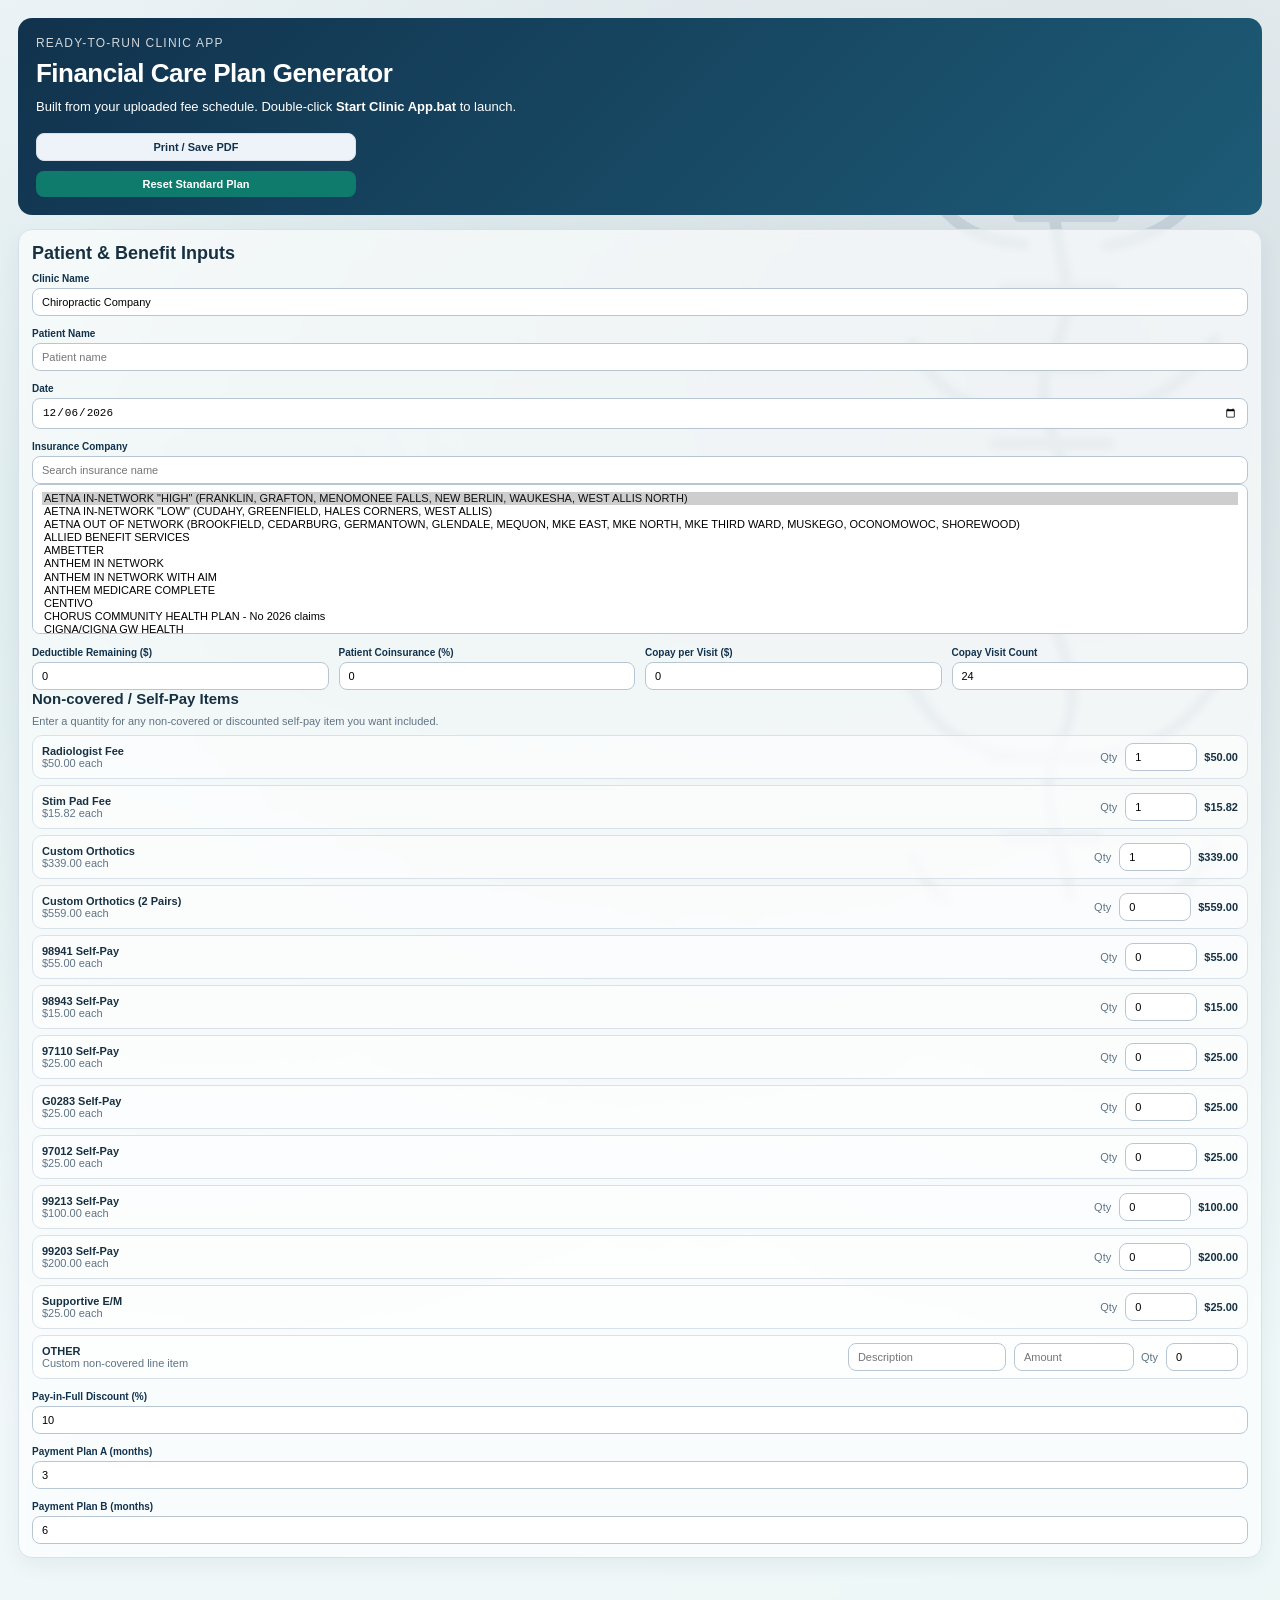
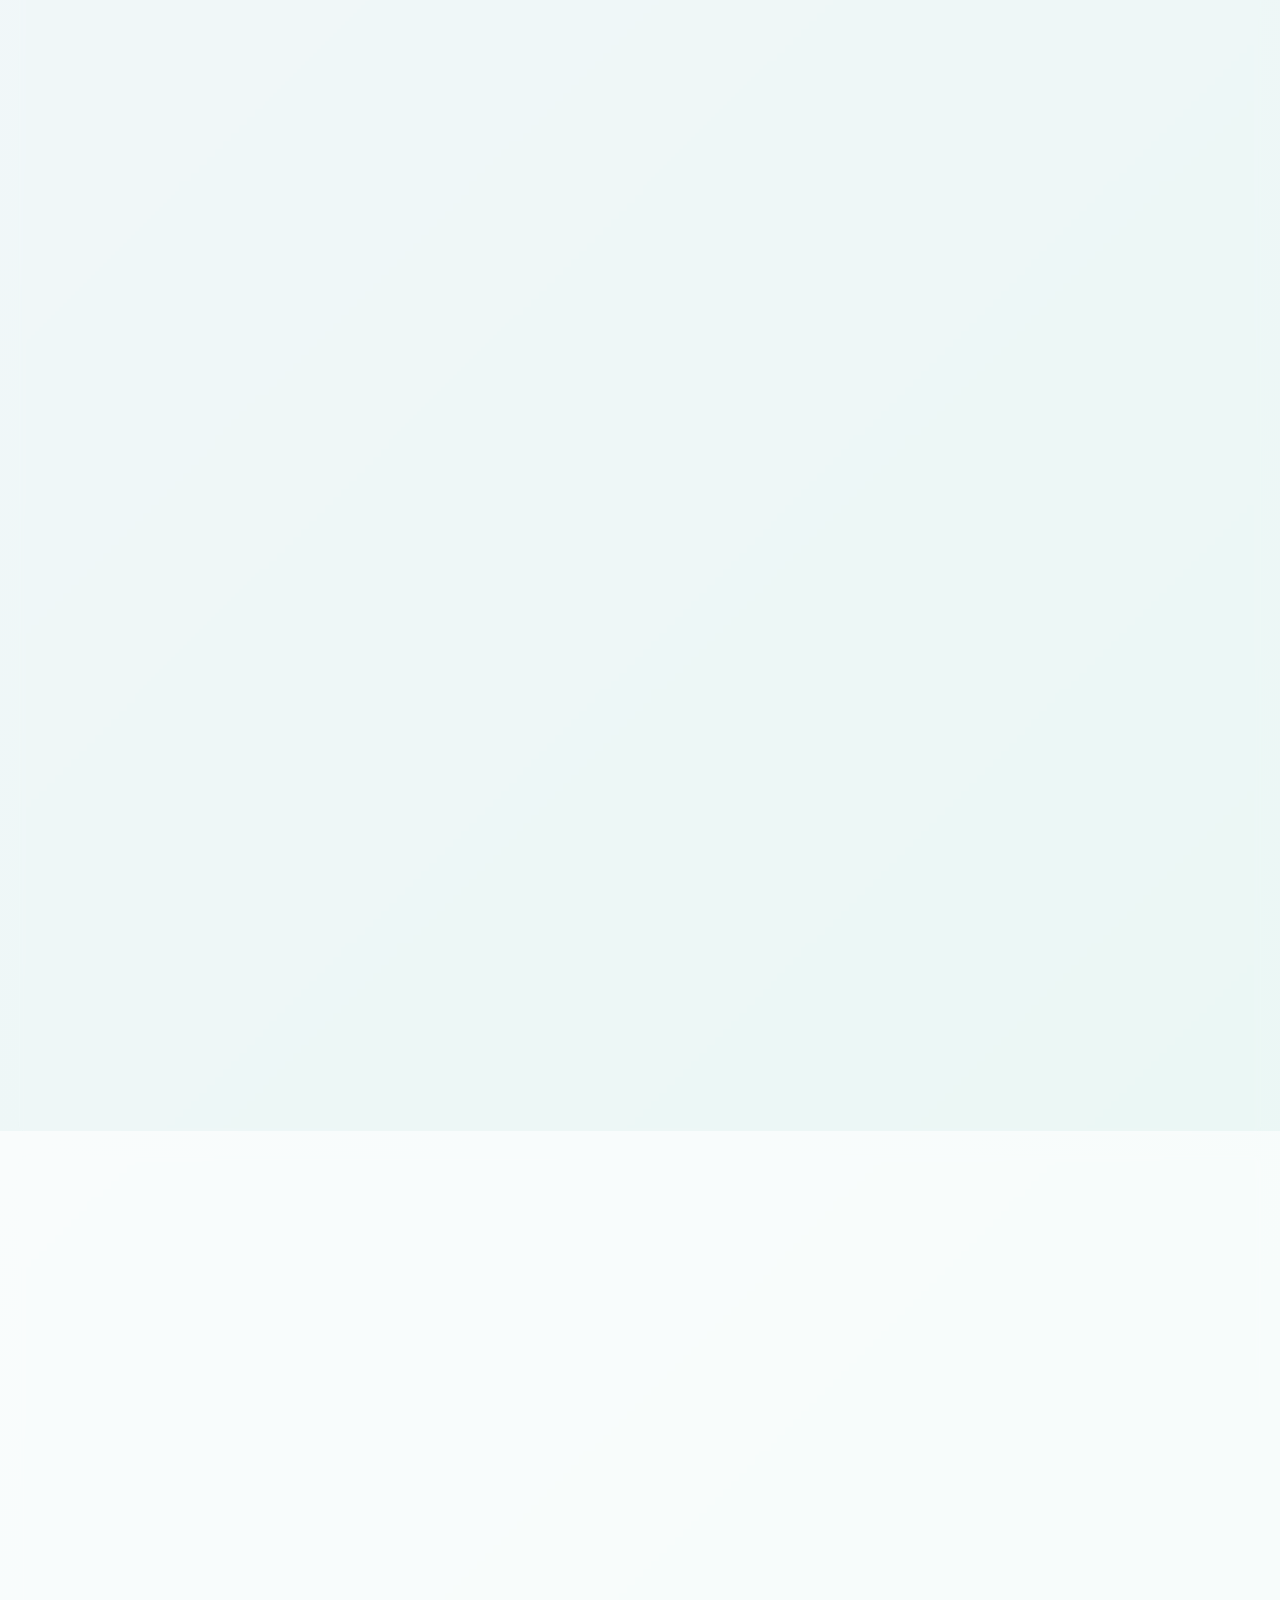
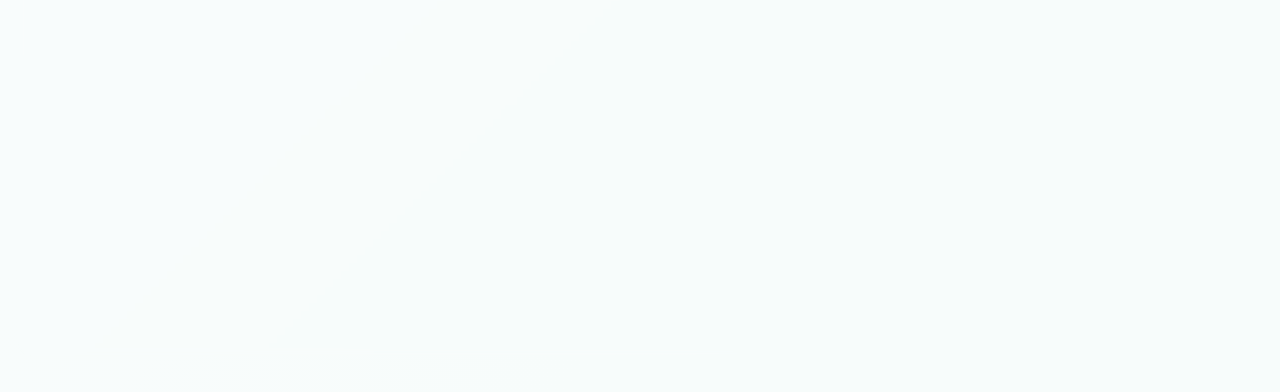
==== index.html @ f2f0d110 "Add files via upload" ====
<!DOCTYPE html>
<html lang="en">
<head>
  <meta charset="UTF-8">
  <meta http-equiv="X-UA-Compatible" content="IE=edge">
  <meta name="viewport" content="width=device-width, initial-scale=1.0">
  <title>Clinic Financial Care Plan Generator</title>
  <link rel="stylesheet" href="styles.css">
</head>
<body>
  <div class="app-shell">
    <header class="hero">
      <div>
        <p class="eyebrow">Ready-to-run clinic app</p>
        <h1>Financial Care Plan Generator</h1>
        <p class="sub">Built from your uploaded fee schedule. Double-click <strong>Start Clinic App.bat</strong> to launch.</p>
      </div>
      <div class="hero-actions">
        <button class="secondary" id="printBtn" type="button">Print / Save PDF</button>
        <button id="resetBtn" type="button">Reset Standard Plan</button>
      </div>
    </header>

    <main class="layout">
      <section class="panel inputs">
        <h2>Patient & Benefit Inputs</h2>
        <div class="grid two">
          <label>
            <span>Clinic Name</span>
            <input id="clinicName" type="text" placeholder="Chiropractic Company" value="Chiropractic Company">
          </label>
          <label>
            <span>Patient Name</span>
            <input id="patientName" type="text" placeholder="Patient name">
          </label>
          <label>
            <span>Date</span>
            <input id="planDate" type="date">
          </label>
          <label>
            <span>Insurance Company</span>
            <input id="insuranceSearch" type="text" placeholder="Search insurance name">
            <select id="insuranceSelect" size="8"></select>
          </label>
          <div class="stack">
            <label>
              <span>Deductible Remaining ($)</span>
              <input id="deductible" type="number" min="0" step="0.01" value="0">
            </label>
            <label>
              <span>Patient Coinsurance (%)</span>
              <input id="coinsurance" type="number" min="0" max="100" step="1" value="0">
            </label>
            <label>
              <span>Copay per Visit ($)</span>
              <input id="copay" type="number" min="0" step="0.01" value="0">
            </label>
            <label>
              <span>Copay Visit Count</span>
              <input id="copayVisits" type="number" min="0" step="1" value="24">
            </label>
          </div>
        </div>

        <h3>Non-covered / Self-Pay Items</h3>
        <div class="helper">Enter a quantity for any non-covered or discounted self-pay item you want included.</div>
        <div id="nonCoveredList" class="noncovered-list"></div>
<div class="grid three">
          <label>
            <span>Pay-in-Full Discount (%)</span>
            <input id="payInFullDiscount" type="number" min="0" max="100" step="1" value="10">
          </label>
          <label>
            <span>Payment Plan A (months)</span>
            <input id="monthsA" type="number" min="1" step="1" value="3">
          </label>
          <label>
            <span>Payment Plan B (months)</span>
            <input id="monthsB" type="number" min="1" step="1" value="6">
          </label>
        </div>
      </section>

      <section class="panel plan-panel">
        <div class="row-space">
          <h2>Recommended Service Plan</h2>
          <button class="secondary" id="recalculateBtn" type="button">Recalculate</button>
        </div>
        <p class="helper">Edit quantities if the recommendation changes. Standard 24-visit corrective plan is preloaded.</p>
        <div class="table-wrap">
          <table>
            <thead>
              <tr>
                <th>Category</th>
                <th>CPT</th>
                <th>Qty</th>
                <th>Allowed / Unit</th>
                <th>Covered Subtotal</th>
                <th>Notes</th>
              </tr>
            </thead>
            <tbody id="planTableBody"></tbody>
          </table>
        </div>
      </section>

      <section class="panel summary">
        <div class="summary-header">
          <div>
            <h2>Financial Summary</h2>
            <p class="helper compact">Review totals below, then use Print / Save PDF for the patient-facing one-page agreement.</p>
          </div>
          <div class="estimate-check">
            <label class="checkbox">
              <input id="estimateAcknowledge" type="checkbox">
              <span>I understand this is an estimate.</span>
            </label>
          </div>
        </div>

        <div class="cards cards-four">
          <div class="card">
            <span class="label">Total Cost at Full Fees</span>
            <strong id="fullFeeTotal">$0.00</strong>
          </div>
          <div class="card">
            <span class="label">Total Allowed Amount</span>
            <strong id="coveredTotal">$0.00</strong>
          </div>
          <div class="card">
            <span class="label">Estimated Insurance Portion</span>
            <strong id="insurancePortion">$0.00</strong>
          </div>
          <div class="card accent">
            <span class="label">Estimated Patient Responsibility</span>
            <strong id="patientResponsibility">$0.00</strong>
          </div>
        </div>

        <div class="summary-grid">
          <div>
            <h3>Estimate Details</h3>
            <ul id="detailList" class="detail-list"></ul>
          </div>
          <div>
            <h3>Payment Options</h3>
            <ul id="paymentList" class="detail-list"></ul>
          </div>
        </div>

        <h3>Assumptions & Flags</h3>
        <ul id="assumptionList" class="detail-list"></ul>

        <div class="footer-note">
          <p><strong>Important:</strong> This is an estimate based on the uploaded fee schedule and the benefit inputs entered above. Final adjudication depends on the payer, deductible status, authorization rules, and claim processing.</p>
        </div>
      </section>
    </main>
      <section class="panel printable-agreement" id="printAgreement">
        <div class="agreement-header one-page">
          <div class="agreement-brand agreement-brand-no-logo">
<div>
              <p class="agreement-kicker">Financial Care Plan Agreement</p>
              <h2 id="printClinicName">Chiropractic Company</h2>
              <p class="agreement-sub">Estimate prepared for Report of Findings review. Please review and sign below.</p>
            </div>
          </div>
        </div>

        <div class="agreement-meta">
          <div><strong>Patient:</strong> <span id="printPatientName">Not entered</span></div>
          <div><strong>Date:</strong> <span id="printDate">—</span></div>
          <div><strong>Insurance:</strong> <span id="printInsurance">—</span></div>
        </div>

        <div class="agreement-section">
          <h3>Recommended Services Included in This Plan</h3>
          <table class="print-table">
            <thead>
              <tr>
                <th>Category</th>
                <th>Service</th>
                <th>Units</th>
                <th>Full Fee / Unit</th>
                <th>Allowed / Unit</th>
                <th>Allowed Total</th>
              </tr>
            </thead>
            <tbody id="printServicesBody"></tbody>
          </table>
        </div>

        <div class="agreement-section agreement-totals">
          <div class="totals-box">
            <div><span>Total cost at full fees</span><strong id="printFullFeeTotal">$0.00</strong></div>
            <div><span>Total allowed amount</span><strong id="printCoveredTotal">$0.00</strong></div>
            <div><span>Estimated patient responsibility</span><strong id="printPatientResponsibility">$0.00</strong></div>
          </div>
          <div class="totals-box">
            <h3>Payment Options</h3>
            <ul id="printPaymentList" class="detail-list"></ul>
          </div>
        </div>

        <div class="agreement-section">
          <h3>Non-Covered Items Selected</h3>
          <ul id="printNonCoveredList" class="detail-list"></ul>
        </div>

        <div class="agreement-section agreement-bottom-row">
          <div class="agreement-disclaimer-wrap">
            <p class="agreement-disclaimer"><strong>Estimate disclaimer:</strong> This financial care plan is an estimate based on the selected payer fee schedule and the benefits entered in the app. Final patient responsibility may change after claims are processed, based on deductible status, coinsurance, authorization rules, and payer adjudication.</p>
            <label class="checkbox print-checkbox">
              <input id="printEstimateAcknowledge" type="checkbox" disabled>
              <span>I understand this is an estimate.</span>
            </label>
          </div>

          <div class="signature-grid">
          <div class="signature-line">
            <span>Patient / Responsible Party Signature</span>
          </div>
          <div class="signature-line">
            <span>Date</span>
          </div>

        </div>
        </div>
      </section>

  </div>

  <script src="data.js"></script>
  <script src="app.js"></script>
</body>
</html>
---- styles.css ----
:root{
  --bg:#f4f7fb;
  --panel:#ffffff;
  --line:#d8e1ea;
  --text:#173042;
  --muted:#5f7385;
  --green:#0f7b6c;
  --green-light:#e8f7f3;
  --navy:#11324d;
}
*{box-sizing:border-box}
body{
  margin:0;
  font-family:Arial,Helvetica,sans-serif;
  color:var(--text);
  background:var(--bg);
}
.app-shell{max-width:1480px;margin:0 auto;padding:24px}
.hero{
  display:flex;flex-direction:column;gap:16px;align-items:flex-start;
  margin-bottom:20px;padding:24px;border-radius:18px;background:linear-gradient(135deg,#11324d,#1d5b76);color:#fff;
}
.eyebrow{margin:0 0 8px;font-size:12px;letter-spacing:.1em;text-transform:uppercase;opacity:.8}
.hero h1{margin:0 0 8px;font-size:34px}
.sub{margin:0;max-width:720px;line-height:1.5}
.hero-actions{display:flex;flex-direction:column;gap:10px;width:100%;max-width:320px}
.layout{display:block}
.panel{
  background:var(--panel);border:1px solid var(--line);border-radius:18px;padding:18px;
  box-shadow:0 8px 20px rgba(17,50,77,.06)
}
.summary{}
.inputs{position:static}
h2,h3{margin:0 0 12px}
.helper{margin:0 0 12px;color:var(--muted);font-size:14px}
.grid{display:grid;gap:12px}
.grid.two{grid-template-columns:1fr}
.grid.three{grid-template-columns:1fr}
.stack{display:grid;gap:10px}
label span{display:block;font-size:13px;font-weight:700;margin-bottom:6px;color:var(--navy)}
input,select,button{
  width:100%;padding:10px 12px;border-radius:10px;border:1px solid #b8c6d4;background:#fff;font-size:14px
}
select{min-height:200px}
button{
  background:var(--green);color:#fff;border:none;font-weight:700;cursor:pointer
}
button.secondary{background:#edf3f8;color:var(--navy);border:1px solid var(--line)}
.row-space{display:flex;justify-content:space-between;gap:10px;align-items:center}
.noncovered-list{display:grid;gap:8px;margin:10px 0 16px}
.noncovered-item{
  display:grid;grid-template-columns:minmax(180px,1fr) auto auto;gap:10px;align-items:center;
  padding:10px 12px;border:1px solid var(--line);border-radius:12px;background:#fafcfe
}
.qty-wrap{display:flex;align-items:center;gap:8px}.noncovered-qty{width:72px !important}
.table-wrap{overflow:auto;border:1px solid var(--line);border-radius:14px}
table{width:100%;border-collapse:collapse;font-size:14px;background:#fff}
thead th{
  position:sticky;top:0;background:#eff5f9;border-bottom:1px solid var(--line);padding:10px;text-align:left
}
tbody td{padding:10px;border-bottom:1px solid #edf1f5;vertical-align:top}
tbody tr:nth-child(even){background:#fbfdff}
.qty-input{width:90px}
.money{text-align:right;font-variant-numeric:tabular-nums}
.note{color:#8b5f00;font-size:12px;line-height:1.35}
.cards{
  display:grid;grid-template-columns:1fr;gap:14px;margin-bottom:18px
}
.cards.cards-four{grid-template-columns:1fr}
.card{
  border:1px solid var(--line);border-radius:16px;padding:16px;background:#fcfeff
}
.card.accent{background:var(--green-light);border-color:#b9e7dc}
.card .label{display:block;color:var(--muted);font-size:13px;margin-bottom:8px}
.card strong{font-size:30px}
.summary-grid{display:grid;grid-template-columns:1fr;gap:20px}
.layout > .panel{margin-bottom:18px}
.detail-list{margin:0;padding-left:18px;line-height:1.6}
.footer-note{margin-top:18px;padding:12px 14px;border-radius:12px;background:#f7fbfd;border:1px solid var(--line);color:var(--muted)}
.muted{color:var(--muted)}
.warning{color:#9a5a00;font-weight:700}
@media (max-width:1100px){
  .layout{grid-template-columns:1fr}
  .inputs{position:static}
  .summary-grid,.cards,.cards.cards-four,.grid.two,.grid.three{grid-template-columns:1fr}
  .hero{flex-direction:column}
}
@media print{
  body{background:#fff}
  .app-shell{max-width:none;padding:0}
  .hero{background:#fff;color:#000;border:1px solid #ddd}
  button,#insuranceSearch,.helper{display:none !important}
  .layout{display:block}
  .panel{box-shadow:none;margin-bottom:14px}
  select{border:none;padding:0;min-height:auto}
}


.printable-agreement{display:none}
.agreement-header{margin-bottom:14px}
.agreement-kicker{margin:0 0 6px;font-size:12px;letter-spacing:.08em;text-transform:uppercase;color:var(--muted)}
.agreement-header h2{margin:0 0 6px;font-size:30px}
.agreement-sub{margin:0;color:var(--muted)}
.agreement-meta{display:grid;grid-template-columns:repeat(3,1fr);gap:10px;margin:14px 0 18px;padding:12px;border:1px solid var(--line);border-radius:12px;background:#fbfdff}
.agreement-section{margin-bottom:18px}
.print-table{width:100%;border-collapse:collapse;font-size:14px}
.print-table th,.print-table td{border:1px solid var(--line);padding:8px 10px;text-align:left}
.print-table thead th{background:#eff5f9;position:static}
.agreement-totals{display:grid;grid-template-columns:1.1fr .9fr;gap:18px}
.totals-box{border:1px solid var(--line);border-radius:14px;padding:14px;background:#fcfeff}
.totals-box div{display:flex;justify-content:space-between;gap:10px;padding:8px 0;border-bottom:1px solid #edf1f5}
.totals-box div:last-child{border-bottom:none}
.totals-box span{color:var(--muted)}
.totals-box strong{font-size:22px}
.agreement-disclaimer{margin:0;line-height:1.55}
.signature-grid{display:grid;grid-template-columns:1fr 180px;gap:28px 22px;margin-top:30px}
.signature-line{padding-top:28px;border-bottom:1px solid #666;position:relative;min-height:54px}
.signature-line span{position:absolute;left:0;bottom:-22px;font-size:12px;color:#555}
@media (max-width:1100px){.agreement-meta,.agreement-totals,.signature-grid{grid-template-columns:1fr}}
@media print{
  .hero-actions,.inputs,.plan-panel,.summary{display:none !important}
  .printable-agreement{display:block !important;border:none;padding:0}
  .app-shell{padding:0}
  .hero{display:none !important}
  .agreement-meta,.totals-box,.print-table th,.print-table td,.print-table,.printable-agreement{border-color:#bbb}
  @page{margin:0.55in}
}


/* Version 4 layout and polished agreement improvements */
.layout{grid-template-columns:minmax(340px,400px) minmax(0,1fr);align-items:start}
.layout > *{min-width:0}
.panel{overflow:hidden}
.summary-header{display:flex;justify-content:space-between;gap:18px;align-items:flex-start;margin-bottom:12px}
.helper.compact{margin:4px 0 0}
.estimate-check{display:flex;align-items:center;justify-content:flex-end;min-width:240px}
.checkbox{display:flex;gap:10px;align-items:flex-start;font-size:14px;font-weight:700;color:var(--navy);line-height:1.35}
.checkbox input{width:18px;height:18px;margin-top:1px;accent-color:var(--green)}
.grid.two{grid-template-columns:repeat(2,minmax(0,1fr))}
.grid.three{grid-template-columns:repeat(3,minmax(0,1fr))}
.grid.two > *, .grid.three > *{min-width:0}
label{min-width:0}
input,select,button{max-width:100%}
#insuranceSelect{width:100%}
.plan-panel .table-wrap{max-width:100%}
.agreement-header.one-page{margin-bottom:10px}
.agreement-brand{display:flex;align-items:center;gap:16px}
.print-logo{width:220px;max-width:38%;height:auto;display:block}
.agreement-sub{font-size:13px}
.print-table{font-size:12px}
.print-table th,.print-table td{padding:6px 8px}
.agreement-meta{font-size:13px;padding:10px;margin:10px 0 12px}
.agreement-section{margin-bottom:12px}
.agreement-section h3{margin-bottom:8px;font-size:16px}
.agreement-totals{gap:12px}
.totals-box{padding:12px}
.totals-box h3{font-size:16px;margin-bottom:6px}
.totals-box div{padding:6px 0}
.totals-box strong{font-size:20px}
.agreement-bottom-row{display:block}
.agreement-disclaimer-wrap{border:1px solid var(--line);border-radius:14px;padding:12px;background:#fcfeff}
.print-checkbox{margin-top:10px}
.signature-grid{margin-top:40px;gap:18px 18px}
.signature-line{padding-top:20px;min-height:48px}
.signature-line span{bottom:-20px}
@media (max-width:1280px){
  .layout{grid-template-columns:minmax(320px,380px) minmax(0,1fr)}
}
@media (max-width:1100px){
  .layout{grid-template-columns:1fr}
  .summary-header,.agreement-brand{grid-template-columns:1fr;display:grid}
  .estimate-check{justify-content:flex-start;min-width:0}
  .print-logo{max-width:220px;width:100%}
}
@media print{
  body{font-size:11pt}
  .printable-agreement{display:block !important;max-width:none;border:none;padding:0}
  .agreement-brand{gap:12px}
  .print-logo{width:180px;max-width:none}
  .agreement-meta{grid-template-columns:repeat(3,1fr);font-size:11pt;padding:8px;margin:8px 0 10px}
  .agreement-section{margin-bottom:10px}
  .agreement-section h3{font-size:13pt;margin-bottom:6px}
  .print-table{font-size:10.5pt}
  .print-table th,.print-table td{padding:4px 6px}
  .agreement-totals,.agreement-bottom-row{display:grid;grid-template-columns:1fr 1fr;gap:12px}
  .totals-box{padding:10px}
  .totals-box strong{font-size:15pt}
  .detail-list{margin:0;padding-left:16px;line-height:1.35}
  .agreement-disclaimer{font-size:10pt;line-height:1.35}
  .print-checkbox{font-size:10.5pt;margin-top:8px}
  .signature-grid{grid-template-columns:1fr 120px;gap:16px 14px;margin-top:4px}
  .signature-line{padding-top:18px;min-height:40px}
  .signature-line span{font-size:10px;bottom:-18px}
  @page{size:letter portrait;margin:0.45in}
}


/* Version 5 logo swap, print typography, and one-page agreement refinements */
body{font-family:Arial,Helvetica,sans-serif}
.hero h1,.agreement-header h2,.card strong,.totals-box strong{letter-spacing:-0.02em}
.agreement-kicker{font-weight:700;letter-spacing:.12em}
.agreement-brand{align-items:flex-end}
.print-logo{width:250px;max-width:42%;object-fit:contain}
.print-service-label{margin-top:2px;font-size:11px;line-height:1.25;color:#536475}
.print-table td:first-child{font-size:11px;font-weight:700;letter-spacing:.02em}
.print-table td:nth-child(2){width:30%}
.print-table td:nth-child(3),.print-table th:nth-child(3){text-align:center;width:8%}
.agreement-section,.totals-box,.agreement-disclaimer-wrap,.agreement-meta,.print-table,.signature-grid{break-inside:avoid;page-break-inside:avoid}
.agreement-meta strong,.totals-box h3{color:var(--navy)}
.agreement-disclaimer-wrap{background:linear-gradient(180deg,#ffffff,#f7fbfd)}
.signature-grid{align-items:end}
.signature-line{border-bottom:1.3px solid #4b4b4b}
.signature-line span{font-weight:700}
@media screen and (min-width:1200px){
  .printable-agreement{max-width:1120px;margin:0 auto}
}
@media print{
  body{font-family:Arial,Helvetica,sans-serif;color:#111;background:#fff}
  .printable-agreement{display:block !important;width:100%;max-width:none;margin:0;padding:0}
  .agreement-header.one-page{margin-bottom:6px}
  .agreement-brand{gap:14px;align-items:flex-end}
  .print-logo{width:2.2in;max-width:none}
  .agreement-kicker{font-size:9pt;margin-bottom:2px}
  .agreement-header h2{font-size:23pt;line-height:1;margin-bottom:2px}
  .agreement-sub{font-size:10pt;line-height:1.2}
  .agreement-meta{margin:7px 0 8px;padding:7px 9px;font-size:10pt;gap:8px}
  .agreement-section{margin-bottom:8px}
  .agreement-section h3{font-size:11pt;letter-spacing:.01em;margin-bottom:4px}
  .print-table{font-size:8.9pt;line-height:1.12}
  .print-table th,.print-table td{padding:3px 5px}
  .print-table th{font-size:8.5pt}
  .print-service-label{font-size:7.8pt;line-height:1.1;color:#444;margin-top:1px}
  .agreement-totals{grid-template-columns:1fr 1fr;gap:10px}
  .agreement-bottom-row{display:block}
  .totals-box{padding:8px}
  .totals-box h3{font-size:10.5pt;margin-bottom:4px}
  .totals-box div{padding:4px 0}
  .totals-box span{font-size:8.8pt}
  .totals-box strong{font-size:12.5pt}
  .detail-list{padding-left:14px;line-height:1.18}
  .detail-list li{margin:0 0 2px}
  .agreement-disclaimer{font-size:8.5pt;line-height:1.18}
  .print-checkbox{font-size:9pt;line-height:1.15;margin-top:6px}
  .checkbox input{width:13px;height:13px}
  .signature-grid{grid-template-columns:1fr .36fr;gap:12px 12px;margin-top:40px}
  .signature-line{padding-top:13px;min-height:34px;overflow:visible}
  .signature-line span{font-size:8.2pt;line-height:1.25;padding-bottom:2px}
  .panel,
  .printable-agreement{
    border-radius:0 !important;
    border:none !important;
    overflow:visible !important;
  }
  @page{size:letter portrait;margin:0.32in}
}


/* Version 14 final layout overrides */
.hero{
  flex-direction:column !important;
  align-items:flex-start !important;
}
.hero-actions{
  flex-direction:column !important;
  width:100%;
  max-width:320px;
}
.layout{
  display:block !important;
}
.layout > .panel{
  margin-bottom:18px;
}
.inputs{
  position:static !important;
  top:auto !important;
}
.grid.two,
.grid.three,
.cards,
.cards.cards-four,
.summary-grid{
  grid-template-columns:1fr !important;
}
.summary{
  grid-column:auto !important;
}

/* Version 14 print overrides */
@media print{
  .agreement-bottom-row{
    display:block !important;
  }
  .signature-grid{
    margin-top:40px !important;
    grid-template-columns:1fr 120px !important;
  }
  .signature-line{
    min-height:34px !important;
    overflow:visible !important;
  }
  .signature-line span{
    font-size:8.2pt !important;
    line-height:1.25 !important;
    padding-bottom:2px !important;
  }
  .panel,
  .printable-agreement{
    border-radius:0 !important;
    border:none !important;
    overflow:visible !important;
  }
}


.noncovered-item-other{
  grid-template-columns:minmax(180px,1fr) minmax(220px,1.2fr) auto;
  align-items:end;
}
.other-fields{
  display:grid;
  grid-template-columns:1.4fr 120px;
  gap:8px;
  align-items:end;
}
@media (max-width:900px){
  .noncovered-item-other,
  .other-fields{
    grid-template-columns:1fr;
  }
}


/* Version 19 compact UI + spinal anatomy background */
body{
  background:
    radial-gradient(circle at 15% 15%, rgba(15,123,108,.10), transparent 28%),
    radial-gradient(circle at 85% 10%, rgba(17,50,77,.12), transparent 30%),
    linear-gradient(135deg, rgba(244,247,251,.94), rgba(232,247,243,.88)),
    var(--bg);
  position:relative;
}
body::before{
  content:"";
  position:fixed;
  inset:0;
  pointer-events:none;
  opacity:.10;
  background-repeat:no-repeat;
  background-position:right 4% top 105px;
  background-size:360px auto;
  background-image:url("data:image/svg+xml,%3Csvg width='220' height='720' viewBox='0 0 220 720' xmlns='http://www.w3.org/2000/svg'%3E%3Cg fill='none' stroke='%2311324d' stroke-width='7' stroke-linecap='round' stroke-linejoin='round'%3E%3Cpath d='M112 28 C88 74 129 103 104 151 C82 194 130 220 106 267 C82 314 135 341 108 390 C84 435 132 472 108 519 C86 561 128 603 106 680'/%3E%3Cpath d='M83 68 h58 M74 113 h66 M78 160 h56 M69 207 h69 M75 254 h55 M68 302 h70 M78 350 h55 M67 399 h70 M75 448 h56 M70 497 h65 M78 548 h52 M74 599 h55 M81 650 h45'/%3E%3Cpath d='M86 85 C52 83 35 67 24 43 M137 86 C171 80 189 65 199 42 M80 188 C46 186 30 170 18 146 M134 188 C168 183 189 166 203 143 M75 292 C40 290 27 272 15 249 M137 292 C172 287 190 269 205 246 M80 397 C45 394 29 377 17 353 M136 397 C171 392 190 374 204 351 M78 503 C45 499 30 483 18 460 M132 503 C166 497 187 479 201 456'/%3E%3C/g%3E%3C/svg%3E");
  z-index:-1;
}
.app-shell{max-width:1280px;padding:18px}
.hero{padding:18px;margin-bottom:14px;border-radius:14px}
.hero h1{font-size:26px}
.sub{font-size:13px}
.panel{padding:13px;border-radius:14px}
h2{font-size:18px;margin-bottom:9px}
h3{font-size:15px;margin-bottom:8px}
.helper{font-size:11px;margin-bottom:8px}
label span{font-size:10px;margin-bottom:4px}
input,select,button{font-size:11px;padding:7px 9px;border-radius:8px}
select{min-height:150px}
.noncovered-list{gap:6px;margin:7px 0 12px}
.noncovered-item{padding:7px 9px;border-radius:10px;gap:7px}
.table-wrap{border-radius:10px}
table{font-size:11px}
thead th{padding:7px}
tbody td{padding:7px}
.qty-input{width:72px}
.cards{gap:10px;margin-bottom:12px}
.card{padding:11px;border-radius:12px}
.card .label{font-size:10px;margin-bottom:5px}
.card strong{font-size:22px}
.summary-grid{gap:14px}
.detail-list{font-size:12px;line-height:1.35}
.footer-note{margin-top:12px;padding:9px 10px;border-radius:10px;font-size:11px}
.agreement-meta{font-size:11px;padding:8px;margin:8px 0 10px}
.totals-box{padding:9px;border-radius:11px}
.totals-box strong{font-size:16px}
.layout{grid-template-columns:1fr;gap:12px}
.inputs{position:static}
.grid.two{grid-template-columns:repeat(4,minmax(0,1fr))}
.grid.three{grid-template-columns:repeat(3,minmax(0,1fr))}
.stack{grid-template-columns:repeat(4,minmax(0,1fr));display:grid}
@media (max-width:900px){
  .grid.two,.grid.three,.stack{grid-template-columns:1fr}
  body::before{background-size:260px auto;background-position:right -40px top 160px}
}
@media print{
  body::before{display:none !important}
  body{background:#fff !important}
}


/* Version 20 visual transparency + matched non-covered sizing */
.panel{
  background: rgba(255,255,255,0.62);
  backdrop-filter: blur(3px);
  -webkit-backdrop-filter: blur(3px);
}
.card,
.totals-box,
.agreement-disclaimer-wrap,
.agreement-meta,
.table-wrap{
  background: rgba(255,255,255,0.72);
}
.noncovered-list{
  gap: 6px;
  margin: 7px 0 12px;
}
.noncovered-item{
  display: grid;
  grid-template-columns: minmax(140px,1fr) auto auto;
  gap: 7px;
  align-items: center;
  padding: 7px 9px;
  border-radius: 10px;
  font-size: 11px;
  background: rgba(255,255,255,0.58);
}
.noncovered-item,
.noncovered-item *{
  font-size: 11px !important;
}
.noncovered-item input,
.noncovered-item select,
.noncovered-item button{
  padding: 7px 9px !important;
  border-radius: 8px !important;
  font-size: 11px !important;
}
.noncovered-item label span{
  font-size: 10px !important;
  margin-bottom: 4px !important;
}
.noncovered-qty{
  width: 72px !important;
}
@media print{
  .panel,
  .card,
  .totals-box,
  .agreement-disclaimer-wrap,
  .agreement-meta,
  .table-wrap,
  .noncovered-item{
    background: #fff !important;
    backdrop-filter: none !important;
    -webkit-backdrop-filter: none !important;
  }
}
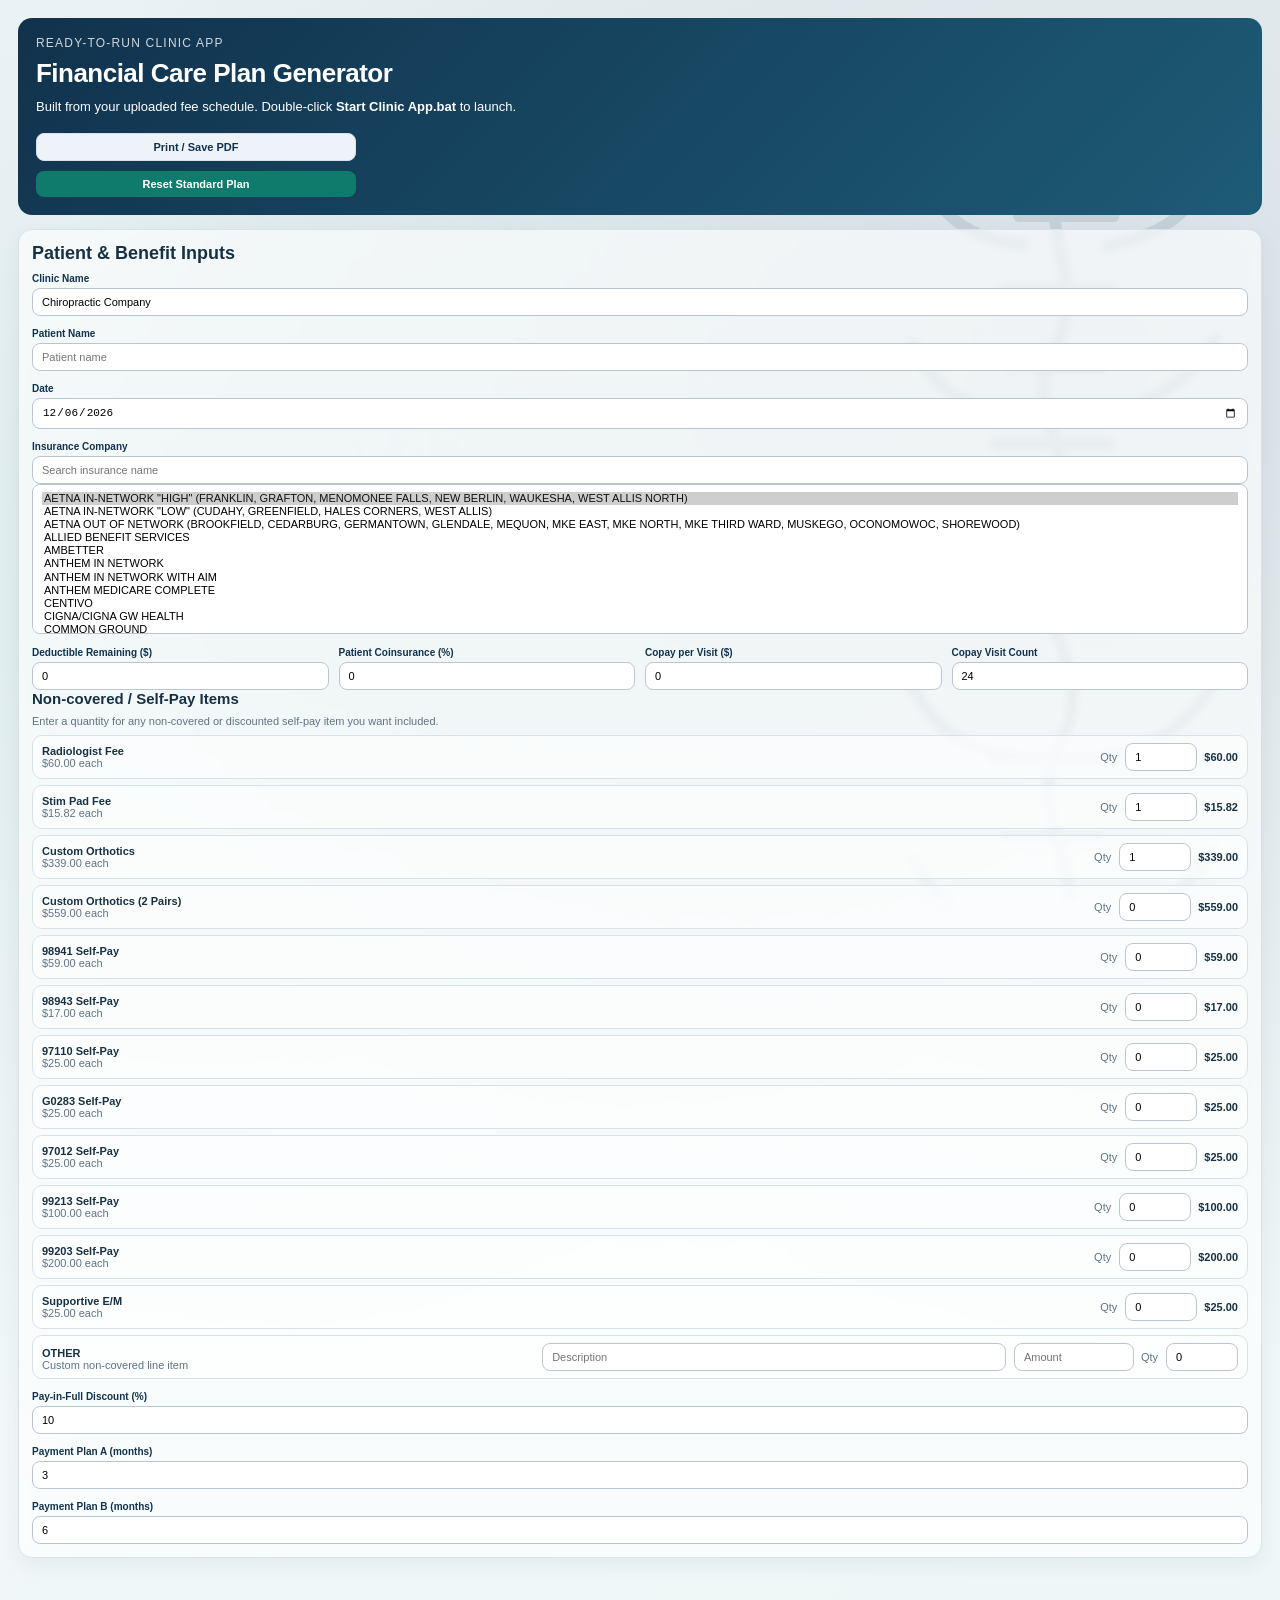
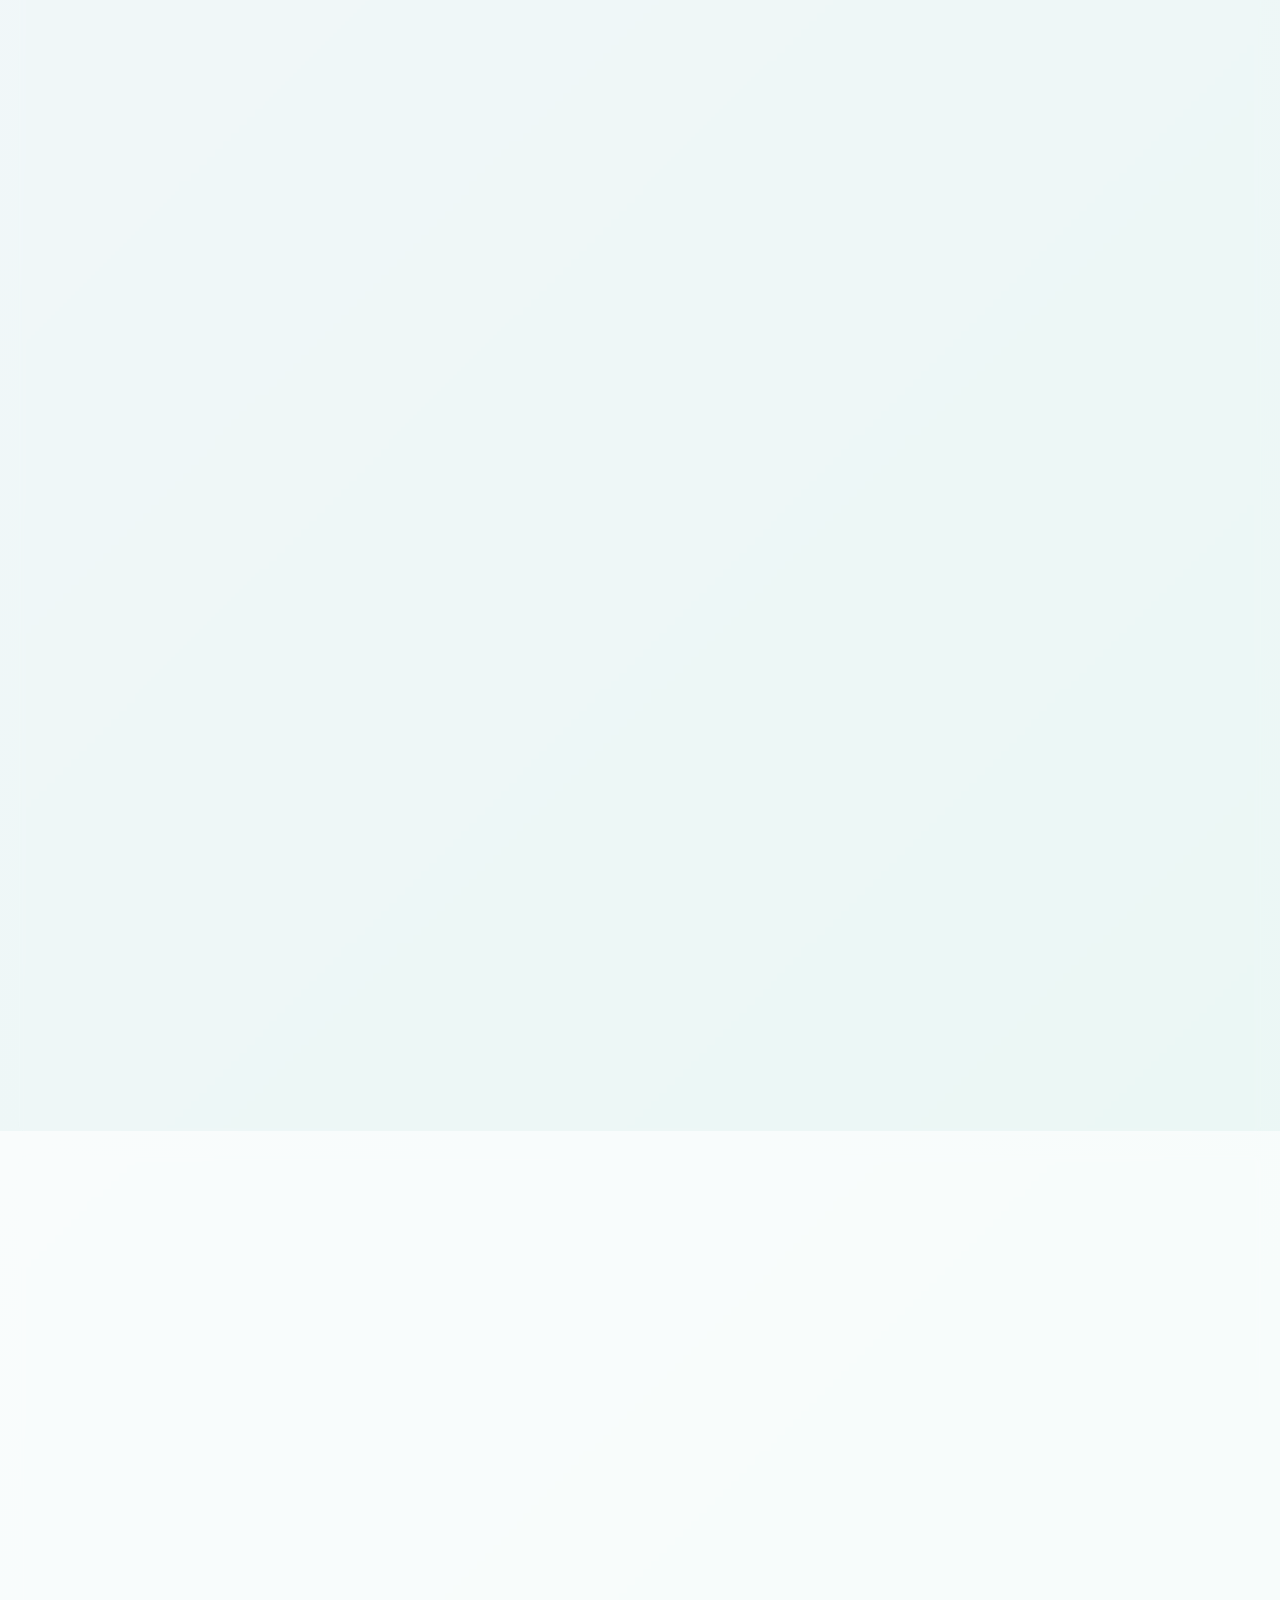
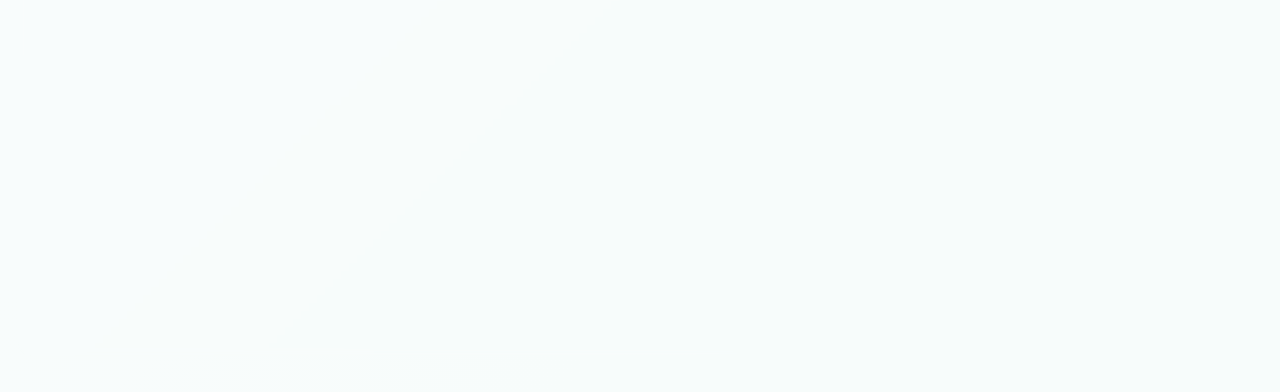
==== commit c0e7d35d: "Add files via upload" ====
--- a/index.html
+++ b/index.html
@@ -5,7 +5,437 @@
   <meta http-equiv="X-UA-Compatible" content="IE=edge">
   <meta name="viewport" content="width=device-width, initial-scale=1.0">
   <title>Clinic Financial Care Plan Generator</title>
-  <link rel="stylesheet" href="styles.css">
+  <style>
+
+:root{
+  --bg:#f4f7fb;
+  --panel:#ffffff;
+  --line:#d8e1ea;
+  --text:#173042;
+  --muted:#5f7385;
+  --green:#0f7b6c;
+  --green-light:#e8f7f3;
+  --navy:#11324d;
+}
+*{box-sizing:border-box}
+body{
+  margin:0;
+  font-family:Arial,Helvetica,sans-serif;
+  color:var(--text);
+  background:var(--bg);
+}
+.app-shell{max-width:1480px;margin:0 auto;padding:24px}
+.hero{
+  display:flex;flex-direction:column;gap:16px;align-items:flex-start;
+  margin-bottom:20px;padding:24px;border-radius:18px;background:linear-gradient(135deg,#11324d,#1d5b76);color:#fff;
+}
+.eyebrow{margin:0 0 8px;font-size:12px;letter-spacing:.1em;text-transform:uppercase;opacity:.8}
+.hero h1{margin:0 0 8px;font-size:34px}
+.sub{margin:0;max-width:720px;line-height:1.5}
+.hero-actions{display:flex;flex-direction:column;gap:10px;width:100%;max-width:320px}
+.layout{display:block}
+.panel{
+  background:var(--panel);border:1px solid var(--line);border-radius:18px;padding:18px;
+  box-shadow:0 8px 20px rgba(17,50,77,.06)
+}
+.summary{}
+.inputs{position:static}
+h2,h3{margin:0 0 12px}
+.helper{margin:0 0 12px;color:var(--muted);font-size:14px}
+.grid{display:grid;gap:12px}
+.grid.two{grid-template-columns:1fr}
+.grid.three{grid-template-columns:1fr}
+.stack{display:grid;gap:10px}
+label span{display:block;font-size:13px;font-weight:700;margin-bottom:6px;color:var(--navy)}
+input,select,button{
+  width:100%;padding:10px 12px;border-radius:10px;border:1px solid #b8c6d4;background:#fff;font-size:14px
+}
+select{min-height:200px}
+button{
+  background:var(--green);color:#fff;border:none;font-weight:700;cursor:pointer
+}
+button.secondary{background:#edf3f8;color:var(--navy);border:1px solid var(--line)}
+.row-space{display:flex;justify-content:space-between;gap:10px;align-items:center}
+.noncovered-list{display:grid;gap:8px;margin:10px 0 16px}
+.noncovered-item{
+  display:grid;grid-template-columns:minmax(180px,1fr) auto auto;gap:10px;align-items:center;
+  padding:10px 12px;border:1px solid var(--line);border-radius:12px;background:#fafcfe
+}
+.qty-wrap{display:flex;align-items:center;gap:8px}.noncovered-qty{width:72px !important}
+.table-wrap{overflow:auto;border:1px solid var(--line);border-radius:14px}
+table{width:100%;border-collapse:collapse;font-size:14px;background:#fff}
+thead th{
+  position:sticky;top:0;background:#eff5f9;border-bottom:1px solid var(--line);padding:10px;text-align:left
+}
+tbody td{padding:10px;border-bottom:1px solid #edf1f5;vertical-align:top}
+tbody tr:nth-child(even){background:#fbfdff}
+.qty-input{width:90px}
+.money{text-align:right;font-variant-numeric:tabular-nums}
+.note{color:#8b5f00;font-size:12px;line-height:1.35}
+.cards{
+  display:grid;grid-template-columns:1fr;gap:14px;margin-bottom:18px
+}
+.cards.cards-four{grid-template-columns:1fr}
+.card{
+  border:1px solid var(--line);border-radius:16px;padding:16px;background:#fcfeff
+}
+.card.accent{background:var(--green-light);border-color:#b9e7dc}
+.card .label{display:block;color:var(--muted);font-size:13px;margin-bottom:8px}
+.card strong{font-size:30px}
+.summary-grid{display:grid;grid-template-columns:1fr;gap:20px}
+.layout > .panel{margin-bottom:18px}
+.detail-list{margin:0;padding-left:18px;line-height:1.6}
+.footer-note{margin-top:18px;padding:12px 14px;border-radius:12px;background:#f7fbfd;border:1px solid var(--line);color:var(--muted)}
+.muted{color:var(--muted)}
+.warning{color:#9a5a00;font-weight:700}
+@media (max-width:1100px){
+  .layout{grid-template-columns:1fr}
+  .inputs{position:static}
+  .summary-grid,.cards,.cards.cards-four,.grid.two,.grid.three{grid-template-columns:1fr}
+  .hero{flex-direction:column}
+}
+@media print{
+  body{background:#fff}
+  .app-shell{max-width:none;padding:0}
+  .hero{background:#fff;color:#000;border:1px solid #ddd}
+  button,#insuranceSearch,.helper{display:none !important}
+  .layout{display:block}
+  .panel{box-shadow:none;margin-bottom:14px}
+  select{border:none;padding:0;min-height:auto}
+}
+
+
+.printable-agreement{display:none}
+.agreement-header{margin-bottom:14px}
+.agreement-kicker{margin:0 0 6px;font-size:12px;letter-spacing:.08em;text-transform:uppercase;color:var(--muted)}
+.agreement-header h2{margin:0 0 6px;font-size:30px}
+.agreement-sub{margin:0;color:var(--muted)}
+.agreement-meta{display:grid;grid-template-columns:repeat(3,1fr);gap:10px;margin:14px 0 18px;padding:12px;border:1px solid var(--line);border-radius:12px;background:#fbfdff}
+.agreement-section{margin-bottom:18px}
+.print-table{width:100%;border-collapse:collapse;font-size:14px}
+.print-table th,.print-table td{border:1px solid var(--line);padding:8px 10px;text-align:left}
+.print-table thead th{background:#eff5f9;position:static}
+.agreement-totals{display:grid;grid-template-columns:1.1fr .9fr;gap:18px}
+.totals-box{border:1px solid var(--line);border-radius:14px;padding:14px;background:#fcfeff}
+.totals-box div{display:flex;justify-content:space-between;gap:10px;padding:8px 0;border-bottom:1px solid #edf1f5}
+.totals-box div:last-child{border-bottom:none}
+.totals-box span{color:var(--muted)}
+.totals-box strong{font-size:22px}
+.agreement-disclaimer{margin:0;line-height:1.55}
+.signature-grid{display:grid;grid-template-columns:1fr 180px;gap:28px 22px;margin-top:30px}
+.signature-line{padding-top:28px;border-bottom:1px solid #666;position:relative;min-height:54px}
+.signature-line span{position:absolute;left:0;bottom:-22px;font-size:12px;color:#555}
+@media (max-width:1100px){.agreement-meta,.agreement-totals,.signature-grid{grid-template-columns:1fr}}
+@media print{
+  .hero-actions,.inputs,.plan-panel,.summary{display:none !important}
+  .printable-agreement{display:block !important;border:none;padding:0}
+  .app-shell{padding:0}
+  .hero{display:none !important}
+  .agreement-meta,.totals-box,.print-table th,.print-table td,.print-table,.printable-agreement{border-color:#bbb}
+  @page{margin:0.55in}
+}
+
+
+/* Version 4 layout and polished agreement improvements */
+.layout{grid-template-columns:minmax(340px,400px) minmax(0,1fr);align-items:start}
+.layout > *{min-width:0}
+.panel{overflow:hidden}
+.summary-header{display:flex;justify-content:space-between;gap:18px;align-items:flex-start;margin-bottom:12px}
+.helper.compact{margin:4px 0 0}
+.estimate-check{display:flex;align-items:center;justify-content:flex-end;min-width:240px}
+.checkbox{display:flex;gap:10px;align-items:flex-start;font-size:14px;font-weight:700;color:var(--navy);line-height:1.35}
+.checkbox input{width:18px;height:18px;margin-top:1px;accent-color:var(--green)}
+.grid.two{grid-template-columns:repeat(2,minmax(0,1fr))}
+.grid.three{grid-template-columns:repeat(3,minmax(0,1fr))}
+.grid.two > *, .grid.three > *{min-width:0}
+label{min-width:0}
+input,select,button{max-width:100%}
+#insuranceSelect{width:100%}
+.plan-panel .table-wrap{max-width:100%}
+.agreement-header.one-page{margin-bottom:10px}
+.agreement-brand{display:flex;align-items:center;gap:16px}
+.print-logo{width:220px;max-width:38%;height:auto;display:block}
+.agreement-sub{font-size:13px}
+.print-table{font-size:12px}
+.print-table th,.print-table td{padding:6px 8px}
+.agreement-meta{font-size:13px;padding:10px;margin:10px 0 12px}
+.agreement-section{margin-bottom:12px}
+.agreement-section h3{margin-bottom:8px;font-size:16px}
+.agreement-totals{gap:12px}
+.totals-box{padding:12px}
+.totals-box h3{font-size:16px;margin-bottom:6px}
+.totals-box div{padding:6px 0}
+.totals-box strong{font-size:20px}
+.agreement-bottom-row{display:block}
+.agreement-disclaimer-wrap{border:1px solid var(--line);border-radius:14px;padding:12px;background:#fcfeff}
+.print-checkbox{margin-top:10px}
+.signature-grid{margin-top:40px;gap:18px 18px}
+.signature-line{padding-top:20px;min-height:48px}
+.signature-line span{bottom:-20px}
+@media (max-width:1280px){
+  .layout{grid-template-columns:minmax(320px,380px) minmax(0,1fr)}
+}
+@media (max-width:1100px){
+  .layout{grid-template-columns:1fr}
+  .summary-header,.agreement-brand{grid-template-columns:1fr;display:grid}
+  .estimate-check{justify-content:flex-start;min-width:0}
+  .print-logo{max-width:220px;width:100%}
+}
+@media print{
+  body{font-size:11pt}
+  .printable-agreement{display:block !important;max-width:none;border:none;padding:0}
+  .agreement-brand{gap:12px}
+  .print-logo{width:180px;max-width:none}
+  .agreement-meta{grid-template-columns:repeat(3,1fr);font-size:11pt;padding:8px;margin:8px 0 10px}
+  .agreement-section{margin-bottom:10px}
+  .agreement-section h3{font-size:13pt;margin-bottom:6px}
+  .print-table{font-size:10.5pt}
+  .print-table th,.print-table td{padding:4px 6px}
+  .agreement-totals,.agreement-bottom-row{display:grid;grid-template-columns:1fr 1fr;gap:12px}
+  .totals-box{padding:10px}
+  .totals-box strong{font-size:15pt}
+  .detail-list{margin:0;padding-left:16px;line-height:1.35}
+  .agreement-disclaimer{font-size:10pt;line-height:1.35}
+  .print-checkbox{font-size:10.5pt;margin-top:8px}
+  .signature-grid{grid-template-columns:1fr 120px;gap:16px 14px;margin-top:4px}
+  .signature-line{padding-top:18px;min-height:40px}
+  .signature-line span{font-size:10px;bottom:-18px}
+  @page{size:letter portrait;margin:0.45in}
+}
+
+
+/* Version 5 logo swap, print typography, and one-page agreement refinements */
+body{font-family:Arial,Helvetica,sans-serif}
+.hero h1,.agreement-header h2,.card strong,.totals-box strong{letter-spacing:-0.02em}
+.agreement-kicker{font-weight:700;letter-spacing:.12em}
+.agreement-brand{align-items:flex-end}
+.print-logo{width:250px;max-width:42%;object-fit:contain}
+.print-service-label{margin-top:2px;font-size:11px;line-height:1.25;color:#536475}
+.print-table td:first-child{font-size:11px;font-weight:700;letter-spacing:.02em}
+.print-table td:nth-child(2){width:30%}
+.print-table td:nth-child(3),.print-table th:nth-child(3){text-align:center;width:8%}
+.agreement-section,.totals-box,.agreement-disclaimer-wrap,.agreement-meta,.print-table,.signature-grid{break-inside:avoid;page-break-inside:avoid}
+.agreement-meta strong,.totals-box h3{color:var(--navy)}
+.agreement-disclaimer-wrap{background:linear-gradient(180deg,#ffffff,#f7fbfd)}
+.signature-grid{align-items:end}
+.signature-line{border-bottom:1.3px solid #4b4b4b}
+.signature-line span{font-weight:700}
+@media screen and (min-width:1200px){
+  .printable-agreement{max-width:1120px;margin:0 auto}
+}
+@media print{
+  body{font-family:Arial,Helvetica,sans-serif;color:#111;background:#fff}
+  .printable-agreement{display:block !important;width:100%;max-width:none;margin:0;padding:0}
+  .agreement-header.one-page{margin-bottom:6px}
+  .agreement-brand{gap:14px;align-items:flex-end}
+  .print-logo{width:2.2in;max-width:none}
+  .agreement-kicker{font-size:9pt;margin-bottom:2px}
+  .agreement-header h2{font-size:23pt;line-height:1;margin-bottom:2px}
+  .agreement-sub{font-size:10pt;line-height:1.2}
+  .agreement-meta{margin:7px 0 8px;padding:7px 9px;font-size:10pt;gap:8px}
+  .agreement-section{margin-bottom:8px}
+  .agreement-section h3{font-size:11pt;letter-spacing:.01em;margin-bottom:4px}
+  .print-table{font-size:8.9pt;line-height:1.12}
+  .print-table th,.print-table td{padding:3px 5px}
+  .print-table th{font-size:8.5pt}
+  .print-service-label{font-size:7.8pt;line-height:1.1;color:#444;margin-top:1px}
+  .agreement-totals{grid-template-columns:1fr 1fr;gap:10px}
+  .agreement-bottom-row{display:block}
+  .totals-box{padding:8px}
+  .totals-box h3{font-size:10.5pt;margin-bottom:4px}
+  .totals-box div{padding:4px 0}
+  .totals-box span{font-size:8.8pt}
+  .totals-box strong{font-size:12.5pt}
+  .detail-list{padding-left:14px;line-height:1.18}
+  .detail-list li{margin:0 0 2px}
+  .agreement-disclaimer{font-size:8.5pt;line-height:1.18}
+  .print-checkbox{font-size:9pt;line-height:1.15;margin-top:6px}
+  .checkbox input{width:13px;height:13px}
+  .signature-grid{grid-template-columns:1fr .36fr;gap:12px 12px;margin-top:40px}
+  .signature-line{padding-top:13px;min-height:34px;overflow:visible}
+  .signature-line span{font-size:8.2pt;line-height:1.25;padding-bottom:2px}
+  .panel,
+  .printable-agreement{
+    border-radius:0 !important;
+    border:none !important;
+    overflow:visible !important;
+  }
+  @page{size:letter portrait;margin:0.32in}
+}
+
+
+/* Version 14 final layout overrides */
+.hero{
+  flex-direction:column !important;
+  align-items:flex-start !important;
+}
+.hero-actions{
+  flex-direction:column !important;
+  width:100%;
+  max-width:320px;
+}
+.layout{
+  display:block !important;
+}
+.layout > .panel{
+  margin-bottom:18px;
+}
+.inputs{
+  position:static !important;
+  top:auto !important;
+}
+.grid.two,
+.grid.three,
+.cards,
+.cards.cards-four,
+.summary-grid{
+  grid-template-columns:1fr !important;
+}
+.summary{
+  grid-column:auto !important;
+}
+
+/* Version 14 print overrides */
+@media print{
+  .agreement-bottom-row{
+    display:block !important;
+  }
+  .signature-grid{
+    margin-top:40px !important;
+    grid-template-columns:1fr 120px !important;
+  }
+  .signature-line{
+    min-height:34px !important;
+    overflow:visible !important;
+  }
+  .signature-line span{
+    font-size:8.2pt !important;
+    line-height:1.25 !important;
+    padding-bottom:2px !important;
+  }
+  .panel,
+  .printable-agreement{
+    border-radius:0 !important;
+    border:none !important;
+    overflow:visible !important;
+  }
+}
+
+
+.noncovered-item-other{
+  grid-template-columns:minmax(180px,1fr) minmax(220px,1.2fr) auto;
+  align-items:end;
+}
+.other-fields{
+  display:grid;
+  grid-template-columns:1.4fr 120px;
+  gap:8px;
+  align-items:end;
+}
+@media (max-width:900px){
+  .noncovered-item-other,
+  .other-fields{
+    grid-template-columns:1fr;
+  }
+}
+
+
+/* Version 19 compact UI + spinal anatomy background */
+body{
+  background:
+    radial-gradient(circle at 15% 15%, rgba(15,123,108,.10), transparent 28%),
+    radial-gradient(circle at 85% 10%, rgba(17,50,77,.12), transparent 30%),
+    linear-gradient(135deg, rgba(244,247,251,.94), rgba(232,247,243,.88)),
+    var(--bg);
+  position:relative;
+}
+body::before{
+  content:"";
+  position:fixed;
+  inset:0;
+  pointer-events:none;
+  opacity:.10;
+  background-repeat:no-repeat;
+  background-position:right 4% top 105px;
+  background-size:360px auto;
+  background-image:url("data:image/svg+xml,%3Csvg width='220' height='720' viewBox='0 0 220 720' xmlns='http://www.w3.org/2000/svg'%3E%3Cg fill='none' stroke='%2311324d' stroke-width='7' stroke-linecap='round' stroke-linejoin='round'%3E%3Cpath d='M112 28 C88 74 129 103 104 151 C82 194 130 220 106 267 C82 314 135 341 108 390 C84 435 132 472 108 519 C86 561 128 603 106 680'/%3E%3Cpath d='M83 68 h58 M74 113 h66 M78 160 h56 M69 207 h69 M75 254 h55 M68 302 h70 M78 350 h55 M67 399 h70 M75 448 h56 M70 497 h65 M78 548 h52 M74 599 h55 M81 650 h45'/%3E%3Cpath d='M86 85 C52 83 35 67 24 43 M137 86 C171 80 189 65 199 42 M80 188 C46 186 30 170 18 146 M134 188 C168 183 189 166 203 143 M75 292 C40 290 27 272 15 249 M137 292 C172 287 190 269 205 246 M80 397 C45 394 29 377 17 353 M136 397 C171 392 190 374 204 351 M78 503 C45 499 30 483 18 460 M132 503 C166 497 187 479 201 456'/%3E%3C/g%3E%3C/svg%3E");
+  z-index:-1;
+}
+.app-shell{max-width:1280px;padding:18px}
+.hero{padding:18px;margin-bottom:14px;border-radius:14px}
+.hero h1{font-size:26px}
+.sub{font-size:13px}
+.panel{padding:13px;border-radius:14px}
+h2{font-size:18px;margin-bottom:9px}
+h3{font-size:15px;margin-bottom:8px}
+.helper{font-size:11px;margin-bottom:8px}
+label span{font-size:10px;margin-bottom:4px}
+input,select,button{font-size:11px;padding:7px 9px;border-radius:8px}
+select{min-height:150px}
+.noncovered-list{gap:6px;margin:7px 0 12px}
+.noncovered-item{padding:7px 9px;border-radius:10px;gap:7px}
+.table-wrap{border-radius:10px}
+table{font-size:11px}
+thead th{padding:7px}
+tbody td{padding:7px}
+.qty-input{width:72px}
+.cards{gap:10px;margin-bottom:12px}
+.card{padding:11px;border-radius:12px}
+.card .label{font-size:10px;margin-bottom:5px}
+.card strong{font-size:22px}
+.summary-grid{gap:14px}
+.detail-list{font-size:12px;line-height:1.35}
+.footer-note{margin-top:12px;padding:9px 10px;border-radius:10px;font-size:11px}
+.agreement-meta{font-size:11px;padding:8px;margin:8px 0 10px}
+.totals-box{padding:9px;border-radius:11px}
+.totals-box strong{font-size:16px}
+.layout{grid-template-columns:1fr;gap:12px}
+.inputs{position:static}
+.grid.two{grid-template-columns:repeat(4,minmax(0,1fr))}
+.grid.three{grid-template-columns:repeat(3,minmax(0,1fr))}
+.stack{grid-template-columns:repeat(4,minmax(0,1fr));display:grid}
+@media (max-width:900px){
+  .grid.two,.grid.three,.stack{grid-template-columns:1fr}
+  body::before{background-size:260px auto;background-position:right -40px top 160px}
+}
+@media print{
+  body::before{display:none !important}
+  body{background:#fff !important}
+}
+
+
+/* Version 21 transparent panels and compact non-covered controls */
+.panel{
+  background:rgba(255,255,255,.62);
+  backdrop-filter:blur(3px);
+  -webkit-backdrop-filter:blur(3px);
+}
+.card,.totals-box,.agreement-disclaimer-wrap,.agreement-meta,.table-wrap{
+  background:rgba(255,255,255,.72);
+}
+.noncovered-item{
+  padding:7px 9px;
+  border-radius:10px;
+  gap:7px;
+  font-size:11px;
+  background:rgba(255,255,255,.58);
+}
+.noncovered-item,.noncovered-item *{font-size:11px !important;}
+.noncovered-item input,.noncovered-item select,.noncovered-item button{
+  padding:7px 9px !important;
+  border-radius:8px !important;
+  font-size:11px !important;
+}
+.noncovered-qty{width:72px !important;}
+@media print{
+  .panel,.card,.totals-box,.agreement-disclaimer-wrap,.agreement-meta,.table-wrap,.noncovered-item{
+    background:#fff !important;
+    backdrop-filter:none !important;
+    -webkit-backdrop-filter:none !important;
+  }
+}
+
+</style>
 </head>
 <body>
   <div class="app-shell">
@@ -230,7 +660,638 @@
 
   </div>
 
-  <script src="data.js"></script>
-  <script src="app.js"></script>
+  <script>
+window.CLINIC_APP_DATA = {"generatedFrom":"Fee Schedule - Updated 07.01.2026.xlsx","generatedOn":"2026-07-01","insuranceCompanies":["AETNA IN-NETWORK \"HIGH\" (FRANKLIN, GRAFTON, MENOMONEE FALLS, NEW BERLIN, WAUKESHA, WEST ALLIS NORTH)","AETNA IN-NETWORK \"LOW\" (CUDAHY, GREENFIELD, HALES CORNERS, WEST ALLIS)","AETNA OUT OF NETWORK (BROOKFIELD, CEDARBURG, GERMANTOWN, GLENDALE, MEQUON, MKE EAST, MKE NORTH, MKE THIRD WARD, MUSKEGO, OCONOMOWOC, SHOREWOOD)","ALLIED BENEFIT SERVICES","AMBETTER","ANTHEM IN NETWORK","ANTHEM IN NETWORK WITH AIM","ANTHEM MEDICARE COMPLETE","CENTIVO","CIGNA/CIGNA GW HEALTH","COMMON GROUND","DEAN HEALTH PLAN (First Health Commercial)","FIRST HEALTH COMMERCIAL","FORWARD HEALTH","FORWARD HEALTH/MY CHOICE","FULCRUM (THE ALLIANCE)","HEALTH PARTNERS COMMMERCIAL (OPTUM)","HPS","HUMANA (ALL CLINICS EXCEPT OCONOMOWOC)","HUMANA (OCONOMOWOC)","HUMANA MEDICARE COMPLETE","iCARE","INTEGRATED HEALTH NETWORK","THE LOOMIS COMPANY","MEDICARE*","MOLINA MARKETPLACE/2022","MULTIPLAN/PHCS/HEALTH EOS","NETWORK HEALTH","NETWORK HEALTH - FROEDERT EMPLOYEE PLAN","NETWORK HEALTH MED COMPLETE","OPTUM","OPTUM VA","OWCP/Department of Labor","QUARTZ ASO or ALIGN","QUARTZ COMMERCIAL (HMO/POS) AKA QHBPC","QUARTZ HEALTH EOS BY MULTIPLAN","QUARTZ SENIOR PREFERRED*","TRILOGY, ASSURANT HEALTH, PRARIE STATES","MERITAIN AURORA DIRECT","UMR PROHEALTH CARE","WAC EMPLOYEE","WPS COMMERCIAL (CMS)"],"cptCatalog":[{"code":"72040","category":"1ST DAY (XRAYS)"},{"code":"72050","category":"1ST DAY (XRAYS)"},{"code":"72070","category":"1ST DAY (XRAYS)"},{"code":"72100","category":"1ST DAY (XRAYS)"},{"code":"72110","category":"1ST DAY (XRAYS)"},{"code":"97010","category":"THERAPIES"},{"code":"97012","category":"THERAPIES"},{"code":"97014","category":"THERAPIES"},{"code":"G0283","category":"THERAPIES"},{"code":"97026","category":"THERAPIES"},{"code":"97035","category":"THERAPIES"},{"code":"97039","category":"THERAPIES"},{"code":"97110","category":"THERAPIES"},{"code":"97112","category":"THERAPIES"},{"code":"97124","category":"THERAPIES"},{"code":"97140","category":"THERAPIES"},{"code":"97530","category":"THERAPIES"},{"code":"98940","category":"SPINAL ADJUSTMENTS"},{"code":"98941","category":"SPINAL ADJUSTMENTS"},{"code":"98943","category":"EXTREMITY ADJUSTMENTS"},{"code":"99202","category":"1ST DAY (EXAMS)"},{"code":"99203","category":"1ST DAY (EXAMS)"},{"code":"99212","category":"EVALUATION & MANAGEMENT"},{"code":"99213","category":"EVALUATION & MANAGEMENT"}],"feeSchedules":{"AETNA IN-NETWORK \"HIGH\" (FRANKLIN, GRAFTON, MENOMONEE FALLS, NEW BERLIN, WAUKESHA, WEST ALLIS NORTH)":{"72040":59.29,"72050":79.88,"72070":49.26,"72100":59.79,"72110":76.86,"97010":4.86,"97012":11.38,"97014":9.72,"G0283":9.46,"97026":5.12,"97035":11.33,"97039":10.03,"97110":23.39,"97112":26.85,"97124":23.77,"97140":21.54,"97530":29.37,"98940":21.29,"98941":28.29,"98943":19.68,"99202":62.16,"99203":95.62,"99212":48.58,"99213":77.69},"AETNA IN-NETWORK \"LOW\" (CUDAHY, GREENFIELD, HALES CORNERS, WEST ALLIS)":{"72040":27.92,"72050":39.52,"72070":25.78,"72100":29.26,"72110":40.86,"97010":3.0,"97012":9.19,"97014":8.42,"G0283":9.46,"97026":3.26,"97035":7.38,"97039":10.03,"97110":17.86,"97112":18.23,"97124":14.14,"97140":16.45,"97530":18.64,"98940":21.29,"98941":28.29,"98943":19.68,"99202":46.28,"99203":67.33,"99212":26.96,"99213":44.69},"AETNA OUT OF NETWORK (BROOKFIELD, CEDARBURG, GERMANTOWN, GLENDALE, MEQUON, MKE EAST, MKE NORTH, MKE THIRD WARD, MUSKEGO, OCONOMOWOC, SHOREWOOD)":{"72040":46.49,"72050":63.03,"72070":38.61,"72100":46.88,"72110":61.05,"97010":0.0,"97012":16.64,"97014":0.0,"G0283":14.6,"97026":7.69,"97035":16.56,"97039":0.0,"97110":35.0,"97112":40.19,"97124":36.0,"97140":32.23,"97530":43.6,"98940":48.0,"98941":56.0,"98943":42.0,"99202":84.59,"99203":94.29,"99212":66.29,"99213":100.0},"ALLIED BENEFIT SERVICES":{"72040":50.0,"72050":null,"72070":null,"72100":50.43,"72110":null,"97010":null,"97012":15.66,"97014":18.4,"G0283":13.05,"97026":7.87,"97035":14.23,"97039":null,"97110":39.22,"97112":null,"97124":null,"97140":null,"97530":null,"98940":34.54,"98941":49.92,"98943":null,"99202":null,"99203":138.66,"99212":null,"99213":null},"AMBETTER":{"72040":null,"72050":null,"72070":null,"72100":null,"72110":null,"97010":null,"97012":null,"97014":null,"G0283":null,"97026":null,"97035":null,"97039":null,"97110":null,"97112":null,"97124":null,"97140":null,"97530":null,"98940":null,"98941":null,"98943":null,"99202":null,"99203":null,"99212":null,"99213":null},"ANTHEM IN NETWORK":{"72040":38.25,"72050":51.53,"72070":31.78,"72100":38.57,"72110":49.59,"97010":4.98,"97012":11.66,"97014":5.0,"G0283":11.68,"97026":5.25,"97035":11.61,"97039":10.41,"97110":23.97,"97112":27.51,"97124":24.36,"97140":22.07,"97530":30.1,"98940":22.38,"98941":32.35,"98943":20.77,"99202":69.07,"99203":106.25,"99212":53.98,"99213":86.32},"ANTHEM IN NETWORK WITH AIM":{"72040":38.25,"72050":51.53,"72070":31.78,"72100":38.57,"72110":49.59,"97010":4.98,"97012":25.0,"97014":null,"G0283":25.0,"97026":5.25,"97035":11.61,"97039":10.41,"97110":23.97,"97112":27.51,"97124":24.36,"97140":22.07,"97530":30.1,"98940":22.38,"98941":32.35,"98943":20.77,"99202":69.07,"99203":106.25,"99212":53.98,"99213":86.32},"ANTHEM MEDICARE COMPLETE":{"72040":null,"72050":null,"72070":null,"72100":null,"72110":null,"97010":null,"97012":null,"97014":null,"G0283":null,"97026":null,"97035":null,"97039":null,"97110":null,"97112":null,"97124":null,"97140":null,"97530":null,"98940":26.01,"98941":37.55,"98943":null,"99202":null,"99203":null,"99212":null,"99213":null},"CENTIVO":{"72040":56.91,"72050":78.77,"72070":47.28,"72100":57.39,"72110":76.35,"97010":null,"97012":20.82,"97014":null,"G0283":18.29,"97026":9.41,"97035":20.76,"97039":0.0,"97110":42.38,"97112":47.76,"97124":43.13,"97140":40.41,"97530":51.0,"98940":39.02,"98941":56.33,"98943":37.89,"99202":107.67,"99203":167.1,"99212":84.96,"99213":136.59},"CIGNA/CIGNA GW HEALTH":{"72040":36.74,"72050":50.12,"72070":30.52,"72100":36.74,"72110":48.25,"97010":6.38,"97012":14.45,"97014":12.4,"G0283":12.5,"97026":6.7,"97035":14.7,"97039":13.42,"97110":29.37,"97112":32.7,"97124":30.2,"97140":27.72,"97530":35.21,"98940":27.11,"98941":39.5,"98943":25.06,"99202":60.07,"99203":92.98,"99212":47.33,"99213":76.42},"COMMON GROUND":{"72040":36.0,"72050":48.0,"72070":30.0,"72100":36.0,"72110":null,"97010":0.0,"97012":12.0,"97014":10.0,"G0283":8.0,"97026":4.0,"97035":10.0,"97039":null,"97110":10.0,"97112":10.0,"97124":10.0,"97140":null,"97530":0.0,"98940":27.0,"98941":39.0,"98943":23.0,"99202":36.0,"99203":51.0,"99212":21.0,"99213":29.0},"DEAN HEALTH PLAN (First Health Commercial)":{"72040":47.26,"72050":64.08,"72070":39.26,"72100":47.66,"72110":62.06,"97010":0.0,"97012":16.91,"97014":0.0,"G0283":14.6,"97026":7.81,"97035":16.84,"97039":0.0,"97110":35.59,"97112":40.85,"97124":36.6,"97140":32.76,"97530":44.33,"98940":48.0,"98941":56.0,"98943":42.0,"99202":85.99,"99203":132.09,"99212":67.39,"99213":108.43},"FIRST HEALTH COMMERCIAL":{"72040":47.26,"72050":64.08,"72070":39.26,"72100":47.66,"72110":62.06,"97010":0.0,"97012":16.91,"97014":0.0,"G0283":14.6,"97026":7.81,"97035":16.84,"97039":0.0,"97110":35.59,"97112":40.85,"97124":36.6,"97140":32.76,"97530":44.33,"98940":48.0,"98941":56.0,"98943":42.0,"99202":85.99,"99203":132.09,"99212":67.39,"99213":108.43},"FORWARD HEALTH":{"72040":35.07,"72050":49.09,"72070":31.45,"72100":36.91,"72110":50.86,"97010":0.0,"97012":13.73,"97014":0.0,"G0283":14.42,"97026":14.42,"97035":12.76,"97039":14.42,"97110":17.29,"97112":17.29,"97124":17.29,"97140":25.53,"97530":18.95,"98940":19.13,"98941":27.54,"98943":28.86,"99202":48.35,"99203":74.37,"99212":37.78,"99213":60.43},"FORWARD HEALTH/MY CHOICE":{"72040":35.07,"72050":49.09,"72070":31.45,"72100":36.91,"72110":50.86,"97010":0.0,"97012":0.0,"97014":0.0,"G0283":0.0,"97026":0.0,"97035":0.0,"97039":0.0,"97110":0.0,"97112":0.0,"97124":0.0,"97140":0.0,"97530":0.0,"98940":19.13,"98941":27.54,"98943":null,"99202":48.35,"99203":74.37,"99212":37.78,"99213":60.43},"FULCRUM (THE ALLIANCE)":{"72040":42.38,"72050":56.77,"72070":40.7,"72100":39.65,"72110":62.09,"97010":null,"97012":17.13,"97014":14.22,"G0283":14.22,"97026":0.0,"97035":13.71,"97039":0.0,"97110":32.8,"97112":28.44,"97124":26.13,"97140":36.0,"97530":30.02,"98940":30.46,"98941":37.54,"98943":25.72,"99202":57.25,"99203":84.12,"99212":33.61,"99213":45.16},"HEALTH PARTNERS COMMMERCIAL (OPTUM)":{"72040":0.0,"72050":null,"72070":0.0,"72100":0.0,"72110":null,"97010":0.0,"97012":0.0,"97014":null,"G0283":0.0,"97026":null,"97035":0.0,"97039":null,"97110":0.0,"97112":0.0,"97124":0.0,"97140":null,"97530":0.0,"98940":50.0,"98941":50.0,"98943":0.0,"99202":null,"99203":50.0,"99212":0.0,"99213":0.0},"HPS":{"72040":69.44,"72050":117.6,"72070":75.87,"72100":78.3,"72110":119.62,"97010":19.77,"97012":19.77,"97014":19.77,"G0283":18.78,"97026":19.77,"97035":19.77,"97039":null,"97110":19.77,"97112":19.77,"97124":19.77,"97140":19.77,"97530":29.18,"98940":40.75,"98941":51.37,"98943":39.76,"99202":59.24,"99203":82.29,"99212":37.04,"99213":53.48},"HUMANA (ALL CLINICS EXCEPT OCONOMOWOC)":{"72040":32.69,"72050":44.14,"72070":27.12,"72100":32.97,"72110":23.92,"97010":4.9,"97012":11.94,"97014":10.37,"G0283":10.09,"97026":5.18,"97035":11.81,"97039":0.0,"97110":24.5,"97112":28.46,"97124":24.79,"97140":22.53,"97530":30.85,"98940":28.0,"98941":36.0,"98943":27.0,"99202":59.18,"99203":90.66,"99212":45.88,"99213":74.03},"HUMANA (OCONOMOWOC)":{"72040":37.19,"72050":50.42,"72070":30.89,"72100":33.59,"72110":48.84,"97010":5.83,"97012":13.31,"97014":11.64,"G0283":11.02,"97026":6.15,"97035":13.25,"97039":0.0,"97110":28.0,"97112":32.15,"97124":28.8,"97140":25.78,"97530":34.88,"98940":38.0,"98941":46.0,"98943":37.0,"99202":67.67,"99203":103.95,"99212":53.03,"99213":85.33},"HUMANA MEDICARE COMPLETE":{"72040":null,"72050":null,"72070":null,"72100":null,"72110":null,"97010":null,"97012":null,"97014":null,"G0283":null,"97026":null,"97035":null,"97039":null,"97110":null,"97112":null,"97124":null,"97140":null,"97530":null,"98940":26.01,"98941":37.55,"98943":null,"99202":null,"99203":null,"99212":null,"99213":null},"iCARE":{"72040":null,"72050":null,"72070":null,"72100":null,"72110":null,"97010":null,"97012":null,"97014":null,"G0283":null,"97026":null,"97035":null,"97039":null,"97110":null,"97112":null,"97124":null,"97140":null,"97530":null,"98940":26.01,"98941":37.55,"98943":null,"99202":null,"99203":null,"99212":null,"99213":null},"INTEGRATED HEALTH NETWORK":{"72040":48.0,"72050":null,"72070":48.0,"72100":48.0,"72110":null,"97010":12.0,"97012":15.0,"97014":18.0,"G0283":null,"97026":12.0,"97035":18.0,"97039":null,"97110":27.0,"97112":27.0,"97124":18.0,"97140":null,"97530":33.0,"98940":39.6,"98941":45.6,"98943":36.0,"99202":null,"99203":69.0,"99212":30.0,"99213":42.0},"THE LOOMIS COMPANY":{"72040":47.24,"72050":null,"72070":null,"72100":47.65,"72110":null,"97010":null,"97012":18.01,"97014":16.2,"G0283":15.79,"97026":null,"97035":null,"97039":null,"97110":36.33,"97112":null,"97124":null,"97140":33.39,"97530":null,"98940":34.16,"98941":49.18,"98943":32.5,"99202":86.93,"99203":133.76,"99212":67.34,"99213":109.35},"MEDICARE*":{"72040":null,"72050":null,"72070":null,"72100":null,"72110":null,"97010":null,"97012":null,"97014":null,"G0283":null,"97026":null,"97035":null,"97039":null,"97110":null,"97112":null,"97124":null,"97140":null,"97530":null,"98940":26.01,"98941":37.55,"98943":null,"99202":null,"99203":null,"99212":null,"99213":null},"MOLINA MARKETPLACE/2022":{"72040":36.52,"72050":48.58,"72070":30.33,"72100":36.52,"72110":46.51,"97010":null,"97012":13.56,"97014":12.38,"G0283":10.89,"97026":6.03,"97035":13.16,"97039":null,"97110":28.28,"97112":32.49,"97124":28.72,"97140":26.35,"97530":34.59,"98940":26.3,"98941":37.86,"98943":19.01,"99202":60.41,"99203":90.6,"99212":43.42,"99213":71.89},"MULTIPLAN/PHCS/HEALTH EOS":{"72040":58.74,"72050":85.47,"72070":61.56,"72100":62.69,"72110":85.83,"97010":12.09,"97012":20.29,"97014":20.57,"G0283":18.43,"97026":7.46,"97035":19.71,"97039":10.94,"97110":27.13,"97112":26.17,"97124":22.11,"97140":17.13,"97530":25.29,"98940":40.39,"98941":53.11,"98943":34.79,"99202":78.69,"99203":86.97,"99212":36.83,"99213":46.62},"NETWORK HEALTH":{"72040":90.0,"72050":120.0,"72070":60.0,"72100":60.0,"72110":120.0,"97010":18.0,"97012":30.0,"97014":30.0,"G0283":30.0,"97026":30.0,"97035":30.0,"97039":30.0,"97110":45.0,"97112":45.0,"97124":36.0,"97140":36.0,"97530":45.0,"98940":63.0,"98941":69.0,"98943":45.0,"99202":90.0,"99203":120.0,"99212":60.0,"99213":90.0},"NETWORK HEALTH - FROEDERT EMPLOYEE PLAN":{"72040":55.0,"72050":75.0,"72070":55.0,"72100":55.0,"72110":35.0,"97010":0.0,"97012":20.0,"97014":20.0,"G0283":20.0,"97026":20.0,"97035":20.0,"97039":null,"97110":25.0,"97112":20.0,"97124":20.0,"97140":20.0,"97530":null,"98940":40.0,"98941":45.0,"98943":30.0,"99202":55.0,"99203":65.0,"99212":25.0,"99213":45.0},"NETWORK HEALTH MED COMPLETE":{"72040":null,"72050":null,"72070":null,"72100":null,"72110":null,"97010":null,"97012":null,"97014":null,"G0283":null,"97026":null,"97035":null,"97039":null,"97110":null,"97112":null,"97124":null,"97140":null,"97530":null,"98940":26.01,"98941":37.55,"98943":null,"99202":null,"99203":null,"99212":null,"99213":null},"OPTUM":{"72040":0.0,"72050":null,"72070":0.0,"72100":0.0,"72110":null,"97010":0.0,"97012":0.0,"97014":null,"G0283":0.0,"97026":null,"97035":0.0,"97039":null,"97110":0.0,"97112":0.0,"97124":0.0,"97140":null,"97530":0.0,"98940":50.0,"98941":50.0,"98943":0.0,"99202":null,"99203":50.0,"99212":0.0,"99213":0.0},"OPTUM VA":{"72040":37.94,"72050":52.51,"72070":31.52,"72100":38.26,"72110":50.9,"97010":0.0,"97012":13.88,"97014":0.0,"G0283":12.196,"97026":6.27,"97035":13.84,"97039":null,"97110":28.25,"97112":31.84,"97124":28.75,"97140":26.94,"97530":34.0,"98940":26.01,"98941":37.55,"98943":22.91,"99202":71.78,"99203":111.4,"99212":56.64,"99213":91.06},"OWCP/Department of Labor":{"72040":64.01,"72050":87.32,"72070":53.17,"72100":64.01,"72110":84.06,"97010":0.0,"97012":22.06,"97014":18.93,"G0283":19.88,"97026":10.23,"97035":21.48,"97039":0.0,"97110":44.83,"97112":49.9,"97124":46.1,"97140":42.31,"97530":53.74,"98940":41.38,"98941":60.3,"98943":0.0,"99202":106.97,"99203":165.57,"99212":83.95,"99213":136.08},"QUARTZ ASO or ALIGN":{"72040":59.1,"72050":113.8,"72070":75.36,"72100":75.36,"72110":132.98,"97010":null,"97012":14.42,"97014":14.42,"G0283":14.42,"97026":14.42,"97035":14.42,"97039":null,"97110":20.6,"97112":20.6,"97124":23.17,"97140":20.6,"97530":20.6,"98940":38.3,"98941":50.83,"98943":30.64,"99202":46.35,"99203":61.8,"99212":30.9,"99213":46.35},"QUARTZ COMMERCIAL (HMO/POS) AKA QHBPC":{"72040":64.58,"72050":124.35,"72070":82.35,"72100":82.35,"72110":145.3,"97010":0.0,"97012":15.76,"97014":15.76,"G0283":15.76,"97026":15.76,"97035":15.76,"97039":0.0,"97110":22.51,"97112":22.51,"97124":25.32,"97140":22.51,"97530":22.51,"98940":41.84,"98941":55.54,"98943":33.48,"99202":50.65,"99203":67.53,"99212":33.75,"99213":50.65},"QUARTZ HEALTH EOS BY MULTIPLAN":{"72040":58.16,"72050":84.63,"72070":60.95,"72100":62.06,"72110":84.98,"97010":11.97,"97012":20.09,"97014":20.36,"G0283":18.25,"97026":7.38,"97035":19.51,"97039":10.83,"97110":26.87,"97112":25.91,"97124":21.89,"97140":16.96,"97530":25.04,"98940":39.99,"98941":52.58,"98943":34.44,"99202":77.91,"99203":86.11,"99212":36.46,"99213":46.16},"QUARTZ SENIOR PREFERRED*":{"72040":null,"72050":null,"72070":null,"72100":null,"72110":null,"97010":null,"97012":null,"97014":null,"G0283":null,"97026":null,"97035":null,"97039":null,"97110":null,"97112":null,"97124":null,"97140":null,"97530":null,"98940":26.01,"98941":37.55,"98943":null,"99202":null,"99203":null,"99212":null,"99213":null},"TRILOGY, ASSURANT HEALTH, PRARIE STATES":{"72040":77.37,"72050":131.01,"72070":84.51,"72100":87.27,"72110":133.28,"97010":22.01,"97012":22.01,"97014":22.01,"G0283":32.5,"97026":22.01,"97035":22.01,"97039":null,"97110":22.01,"97112":22.01,"97124":22.01,"97140":22.01,"97530":32.5,"98940":45.39,"98941":55.94,"98943":44.32,"99202":66.01,"99203":91.7,"99212":41.27,"99213":59.62},"MERITAIN AURORA DIRECT":{"72040":84.65,"72050":113.59,"72070":69.84,"72100":85.39,"72110":109.13,"97010":13.01,"97012":32.28,"97014":29.03,"G0283":28.29,"97026":13.75,"97035":31.36,"97039":0.0,"97110":65.09,"97112":75.0,"97124":63.66,"97140":59.83,"97530":75.0,"98940":41.81,"98941":60.19,"98943":39.78,"99202":106.4,"99203":163.73,"99212":82.42,"99213":133.84},"UMR PROHEALTH CARE":{"72040":105.0,"72050":140.0,"72070":70.0,"72100":70.0,"72110":140.0,"97010":21.0,"97012":35.0,"97014":35.0,"G0283":35.0,"97026":35.0,"97035":35.0,"97039":35.0,"97110":52.5,"97112":52.5,"97124":42.0,"97140":42.0,"97530":52.5,"98940":73.5,"98941":80.5,"98943":52.5,"99202":105.0,"99203":140.0,"99212":70.0,"99213":105.0},"WAC EMPLOYEE":{"72040":0.0,"72050":null,"72070":0.0,"72100":0.0,"72110":null,"97010":0.0,"97012":0.0,"97014":0.0,"G0283":null,"97026":null,"97035":0.0,"97039":null,"97110":null,"97112":0.0,"97124":0.0,"97140":null,"97530":0.0,"98940":25.0,"98941":25.0,"98943":0.0,"99202":null,"99203":25.0,"99212":0.0,"99213":0.0},"WPS COMMERCIAL (CMS)":{"72040":37.37,"72050":53.23,"72070":35.86,"72100":39.26,"72110":54.74,"97010":4.91,"97012":13.88,"97014":12.19,"G0283":12.19,"97026":0.0,"97035":12.08,"97039":0.0,"97110":28.25,"97112":21.33,"97124":23.03,"97140":19.17,"97530":27.2,"98940":26.01,"98941":37.55,"98943":25.26,"99202":42.98,"99203":60.19,"99212":56.64,"99213":91.06}},"specialNotes":{"*":"Anthem with AIM does not cover these charges; they are patient cash charges.","**":"Allowed amount is 50% of the charge.","***":"Anthem does not cover re-exams."},"insurerCodeNotes":{"ANTHEM IN NETWORK":{"97039":"Allowed amount is 50% of the charge.","99212":"Anthem does not cover re-exams.","99213":"Anthem does not cover re-exams."},"ANTHEM IN NETWORK WITH AIM":{"97012":"Anthem with AIM does not cover these charges; they are patient cash charges.","97014":"Not covered / n/a","G0283":"Anthem with AIM does not cover these charges; they are patient cash charges.","97039":"Allowed amount is 50% of the charge.","99212":"Anthem does not cover re-exams.","99213":"Anthem does not cover re-exams."},"MEDICARE*":{"98940":"Allowed amount is 50% of the charge.","98941":"Allowed amount is 50% of the charge."}},"standardPlan":{"99203":1,"72040":1,"72100":1,"98941":24,"98943":24,"97110":24,"G0283":12,"97012":12,"99213":3},"nonCoveredDefaults":[{"id":"radiologist","label":"Radiologist Fee","amount":60,"defaultQty":1},{"id":"stimpads","label":"Stim Pad Fee","amount":15.82,"defaultQty":1},{"id":"orthotics","label":"Custom Orthotics","amount":339,"defaultQty":1},{"id":"orthotics2pair","label":"Custom Orthotics (2 Pairs)","amount":559,"defaultQty":0},{"id":"nc98941","label":"98941 Self-Pay","amount":59,"defaultQty":0},{"id":"nc98943","label":"98943 Self-Pay","amount":17,"defaultQty":0},{"id":"nc97110","label":"97110 Self-Pay","amount":25,"defaultQty":0},{"id":"ncG0283","label":"G0283 Self-Pay","amount":25,"defaultQty":0},{"id":"nc97012","label":"97012 Self-Pay","amount":25,"defaultQty":0},{"id":"nc99213","label":"99213 Self-Pay","amount":100,"defaultQty":0},{"id":"nc99203","label":"99203 Self-Pay","amount":200,"defaultQty":0},{"id":"supportiveEM","label":"Supportive E/M","amount":25,"defaultQty":0}],"planAssumptions":["99213-25 is estimated using the 99213 fee schedule amount because the workbook lists 99213 rather than 99213-25.","Blank fee schedule cells are treated as not covered / no estimate available."]};
+</script>
+  <script>
+
+(function(){
+  const data = window.CLINIC_APP_DATA;
+  const insuranceSelect = document.getElementById('insuranceSelect');
+  const insuranceSearch = document.getElementById('insuranceSearch');
+  const planTableBody = document.getElementById('planTableBody');
+  const nonCoveredList = document.getElementById('nonCoveredList');
+  const OTHER_STORAGE_KEY = 'clinicAppOtherEntries';
+  const planDate = document.getElementById('planDate');
+  const clinicName = document.getElementById('clinicName');
+  const patientName = document.getElementById('patientName');
+  const deductibleInput = document.getElementById('deductible');
+  const coinsuranceInput = document.getElementById('coinsurance');
+  const copayInput = document.getElementById('copay');
+  const copayVisitsInput = document.getElementById('copayVisits');
+  const payInFullDiscountInput = document.getElementById('payInFullDiscount');
+  const monthsAInput = document.getElementById('monthsA');
+  const monthsBInput = document.getElementById('monthsB');
+
+  const fullFeeTotalEl = document.getElementById('fullFeeTotal');
+  const coveredTotalEl = document.getElementById('coveredTotal');
+  const insurancePortionEl = document.getElementById('insurancePortion');
+  const patientResponsibilityEl = document.getElementById('patientResponsibility');
+  const detailList = document.getElementById('detailList');
+  const paymentList = document.getElementById('paymentList');
+  const assumptionList = document.getElementById('assumptionList');
+  const estimateAcknowledge = document.getElementById('estimateAcknowledge');
+
+  const printClinicName = document.getElementById('printClinicName');
+  const printPatientName = document.getElementById('printPatientName');
+  const printDate = document.getElementById('printDate');
+  const printInsurance = document.getElementById('printInsurance');
+  const printServicesBody = document.getElementById('printServicesBody');
+  const printFullFeeTotal = document.getElementById('printFullFeeTotal');
+  const printCoveredTotal = document.getElementById('printCoveredTotal');
+  const printPatientResponsibility = document.getElementById('printPatientResponsibility');
+  const printPaymentList = document.getElementById('printPaymentList');
+  const printNonCoveredList = document.getElementById('printNonCoveredList');
+  const printEstimateAcknowledge = document.getElementById('printEstimateAcknowledge');
+
+  const state = {
+    quantities: {},
+    nonCoveredQty: {},
+    insurance: null
+  };
+
+  const currency = new Intl.NumberFormat('en-US',{style:'currency',currency:'USD'});
+
+  const serviceLabels = {
+    '72040': 'Cervical Spine X-Ray',
+    '72050': 'Cervical Spine X-Ray Series',
+    '72070': 'Thoracic Spine X-Ray',
+    '72100': 'Lumbar Spine X-Ray',
+    '72110': 'Lumbar Spine X-Ray Series',
+    '97010': 'Hot / Cold Therapy',
+    '97012': 'Mechanical Traction',
+    '97014': 'Electrical Stimulation',
+    'G0283': 'Electrical Stimulation',
+    '97026': 'Infrared Therapy',
+    '97035': 'Ultrasound Therapy',
+    '97039': 'Unlisted Modality',
+    '97110': 'Therapeutic Exercise',
+    '97112': 'Neuromuscular Re-education',
+    '97124': 'Massage Therapy',
+    '97140': 'Manual Therapy',
+    '97530': 'Therapeutic Activities',
+    '98940': 'Spinal Adjustment',
+    '98941': 'Spinal Adjustment',
+    '98943': 'Extremity Adjustment',
+    '99202': 'New Patient Exam',
+    '99203': 'New Patient Exam',
+    '99212': 'Established Patient Exam',
+    '99213': 'Established Patient Exam'
+  };
+
+  const fullFeeSchedule = {
+    '72040': 150,
+    '72050': 250,
+    '72070': 100,
+    '72100': 100,
+    '72110': 200,
+    '97010': 30,
+    '97012': 50,
+    '97014': 50,
+    'G0283': 50,
+    '97026': 50,
+    '97035': 50,
+    '97039': 50,
+    '97110': 75,
+    '97112': 75,
+    '97124': 60,
+    '97140': 60,
+    '97530': 75,
+    '98940': 105,
+    '98941': 115,
+    '98943': 75,
+    '99202': 150,
+    '99203': 200,
+    '99212': 100,
+    '99213': 150
+  };
+
+
+  const nonCoveredFullFeeMap = {
+    radiologist: 60,
+    stimpads: 15.82,
+    orthotics: 339,
+    orthotics2pair: 559,
+    nc98941: fullFeeSchedule['98941'],
+    nc98943: fullFeeSchedule['98943'],
+    nc97110: fullFeeSchedule['97110'],
+    ncG0283: fullFeeSchedule['G0283'],
+    nc97012: fullFeeSchedule['97012'],
+    nc99213: fullFeeSchedule['99213'],
+    nc99203: fullFeeSchedule['99203'],
+    supportiveEM: 25
+  };
+
+  function fmtMoney(val){
+    return currency.format(Number(val || 0));
+  }
+
+  function todayString(){
+    const dt = new Date();
+    const month = String(dt.getMonth()+1).padStart(2,'0');
+    const day = String(dt.getDate()).padStart(2,'0');
+    return dt.getFullYear() + '-' + month + '-' + day;
+  }
+
+  function displayDate(value){
+    if (!value) return '—';
+    const dt = new Date(value + 'T00:00:00');
+    return dt.toLocaleDateString('en-US',{year:'numeric',month:'long',day:'numeric'});
+  }
+
+  function normalizeQty(value){
+    const n = parseInt(value,10);
+    return Number.isFinite(n) && n >= 0 ? n : 0;
+  }
+
+  function normalizeAmount(value){
+    const n = Number(value);
+    if (!Number.isFinite(n)) return 0;
+    return Math.max(0, Math.min(1000, n));
+  }
+
+  function loadOtherPresets(){
+    try {
+      const raw = localStorage.getItem(OTHER_STORAGE_KEY);
+      const parsed = JSON.parse(raw || '[]');
+      if (Array.isArray(parsed)) {
+        return parsed.filter(item => item && typeof item.description === 'string' && Number.isFinite(Number(item.amount)));
+      }
+    } catch (e) {}
+    return [];
+  }
+
+  function saveOtherPreset(description, amount){
+    const desc = String(description || '').trim();
+    const amt = normalizeAmount(amount);
+    if (!desc || amt <= 0) return;
+    const presets = loadOtherPresets();
+    const deduped = presets.filter(item => !(item.description === desc && Number(item.amount) === amt));
+    deduped.unshift({ description: desc, amount: amt });
+    localStorage.setItem(OTHER_STORAGE_KEY, JSON.stringify(deduped.slice(0, 8)));
+  }
+
+  function buildInsuranceList(filterText=''){
+    const current = state.insurance;
+    insuranceSelect.innerHTML = '';
+    const items = data.insuranceCompanies
+      .filter(name => name.toLowerCase().includes(filterText.toLowerCase()))
+      .sort((a,b) => a.localeCompare(b));
+
+    items.forEach(name => {
+      const option = document.createElement('option');
+      option.value = name;
+      option.textContent = name;
+      if ((current && current === name) || (!current && insuranceSelect.options.length === 0)) {
+        option.selected = true;
+        state.insurance = name;
+      }
+      insuranceSelect.appendChild(option);
+    });
+
+    if (!items.length) {
+      const option = document.createElement('option');
+      option.textContent = 'No matches';
+      insuranceSelect.appendChild(option);
+    }
+  }
+
+
+  function renderOtherRow(){
+    const row = document.createElement('div');
+    row.className = 'noncovered-item noncovered-item-other';
+
+    const left = document.createElement('div');
+    const label = document.createElement('strong');
+    label.textContent = 'OTHER';
+    const helper = document.createElement('div');
+    helper.className = 'muted';
+    helper.textContent = 'Custom non-covered line item';
+    left.appendChild(label);
+    left.appendChild(helper);
+
+    const fields = document.createElement('div');
+    fields.className = 'other-fields';
+
+    const descInput = document.createElement('input');
+    descInput.type = 'text';
+    descInput.id = 'otherDescription';
+    descInput.placeholder = 'Description';
+    descInput.maxLength = 80;
+
+    const presets = loadOtherPresets();
+    if (presets.length) {
+      const listId = 'otherPresetsList';
+      descInput.setAttribute('list', listId);
+      const datalist = document.createElement('datalist');
+      datalist.id = listId;
+      presets.forEach(item => {
+        const option = document.createElement('option');
+        option.value = item.description;
+        option.label = item.description + ' — ' + fmtMoney(item.amount);
+        datalist.appendChild(option);
+      });
+      fields.appendChild(datalist);
+    }
+
+    const amountInput = document.createElement('input');
+    amountInput.type = 'number';
+    amountInput.id = 'otherAmount';
+    amountInput.min = '0';
+    amountInput.max = '1000';
+    amountInput.step = '0.01';
+    amountInput.placeholder = 'Amount';
+
+    const qtyWrap = document.createElement('div');
+    qtyWrap.className = 'qty-wrap';
+    qtyWrap.innerHTML = '<span class="muted">Qty</span>';
+
+    const qtyInput = document.createElement('input');
+    qtyInput.type = 'number';
+    qtyInput.id = 'otherQty';
+    qtyInput.min = '0';
+    qtyInput.step = '1';
+    qtyInput.value = '0';
+    qtyInput.className = 'qty-input noncovered-qty';
+    qtyWrap.appendChild(qtyInput);
+
+    const presetMap = {};
+    presets.forEach(item => { presetMap[item.description] = Number(item.amount); });
+
+    descInput.addEventListener('change', () => {
+      const desc = descInput.value.trim();
+      if (desc && presetMap[desc] !== undefined && !Number(amountInput.value)) {
+        amountInput.value = presetMap[desc].toFixed(2);
+      }
+      recalc();
+    });
+    amountInput.addEventListener('input', recalc);
+    qtyInput.addEventListener('input', recalc);
+    amountInput.addEventListener('blur', () => {
+      const desc = descInput.value.trim();
+      const amt = normalizeAmount(amountInput.value);
+      const qty = normalizeQty(qtyInput.value);
+      if (desc && amt > 0 && qty > 0) saveOtherPreset(desc, amt);
+    });
+    descInput.addEventListener('blur', () => {
+      const desc = descInput.value.trim();
+      const amt = normalizeAmount(amountInput.value);
+      const qty = normalizeQty(qtyInput.value);
+      if (desc && amt > 0 && qty > 0) saveOtherPreset(desc, amt);
+    });
+
+    fields.appendChild(descInput);
+    fields.appendChild(amountInput);
+    row.appendChild(left);
+    row.appendChild(fields);
+    row.appendChild(qtyWrap);
+    nonCoveredList.appendChild(row);
+  }
+
+  function renderNonCovered(){
+    nonCoveredList.innerHTML = '';
+    data.nonCoveredDefaults.forEach(item => {
+      if (state.nonCoveredQty[item.id] === undefined) state.nonCoveredQty[item.id] = item.defaultQty || 0;
+      const row = document.createElement('div');
+      row.className = 'noncovered-item';
+
+      const text = document.createElement('div');
+      text.innerHTML = '<strong>' + item.label + '</strong><div class="muted">' + fmtMoney(item.amount) + ' each</div>';
+
+      const qtyWrap = document.createElement('div');
+      qtyWrap.className = 'qty-wrap';
+      qtyWrap.innerHTML = '<span class="muted">Qty</span>';
+
+      const qty = document.createElement('input');
+      qty.type = 'number';
+      qty.min = '0';
+      qty.step = '1';
+      qty.className = 'qty-input noncovered-qty';
+      qty.value = state.nonCoveredQty[item.id];
+      qty.addEventListener('input', () => {
+        state.nonCoveredQty[item.id] = normalizeQty(qty.value);
+        recalc();
+      });
+      qtyWrap.appendChild(qty);
+
+      const amount = document.createElement('strong');
+      amount.textContent = fmtMoney(item.amount);
+      row.appendChild(text);
+      row.appendChild(qtyWrap);
+      row.appendChild(amount);
+      nonCoveredList.appendChild(row);
+    });
+    renderOtherRow();
+  }
+
+  function renderPlanTable(){
+    planTableBody.innerHTML = '';
+    data.cptCatalog.forEach(item => {
+      if (state.quantities[item.code] === undefined) state.quantities[item.code] = data.standardPlan[item.code] || 0;
+      const tr = document.createElement('tr');
+      tr.dataset.code = item.code;
+
+      const categoryTd = document.createElement('td');
+      categoryTd.textContent = item.category || '';
+
+      const codeTd = document.createElement('td');
+      codeTd.innerHTML = '<strong>' + (item.code === '99213' ? '99213 / 99213-25 estimate' : item.code) + '</strong><div class="muted">' + (serviceLabels[item.code] || '') + '</div>';
+
+      const qtyTd = document.createElement('td');
+      const qtyInput = document.createElement('input');
+      qtyInput.className = 'qty-input';
+      qtyInput.type = 'number';
+      qtyInput.min = '0';
+      qtyInput.step = '1';
+      qtyInput.value = state.quantities[item.code];
+      qtyInput.addEventListener('input', () => {
+        state.quantities[item.code] = normalizeQty(qtyInput.value);
+        recalc();
+      });
+      qtyTd.appendChild(qtyInput);
+
+      const allowedTd = document.createElement('td');
+      allowedTd.className = 'money allowed';
+
+      const subtotalTd = document.createElement('td');
+      subtotalTd.className = 'money subtotal';
+
+      const notesTd = document.createElement('td');
+      notesTd.className = 'note notes';
+
+      tr.appendChild(categoryTd);
+      tr.appendChild(codeTd);
+      tr.appendChild(qtyTd);
+      tr.appendChild(allowedTd);
+      tr.appendChild(subtotalTd);
+      tr.appendChild(notesTd);
+      planTableBody.appendChild(tr);
+    });
+  }
+
+  function selectedInsuranceSchedule(){
+    const name = insuranceSelect.value;
+    state.insurance = name;
+    return data.feeSchedules[name] || {};
+  }
+
+  function recalc(){
+    const schedule = selectedInsuranceSchedule();
+    const insurerNotes = data.insurerCodeNotes[state.insurance] || {};
+    let coveredTotal = 0;
+    let fullFeeTotal = 0;
+    let missingCodes = [];
+    let visitCount = 0;
+
+    [...planTableBody.querySelectorAll('tr')].forEach(tr => {
+      const code = tr.dataset.code;
+      const qty = normalizeQty(state.quantities[code]);
+      const allowed = schedule[code];
+      const allowedCell = tr.querySelector('.allowed');
+      const subtotalCell = tr.querySelector('.subtotal');
+      const notesCell = tr.querySelector('.notes');
+      const hasAllowed = typeof allowed === 'number' && !Number.isNaN(allowed);
+      const subtotal = hasAllowed ? allowed * qty : 0;
+      const fullFee = Number(fullFeeSchedule[code] || 0);
+
+      if (qty > 0) visitCount = Math.max(visitCount, qty);
+      if (qty > 0 && !hasAllowed) missingCodes.push(code);
+
+      coveredTotal += subtotal;
+      fullFeeTotal += fullFee * qty;
+      allowedCell.textContent = hasAllowed ? fmtMoney(allowed) : '—';
+      subtotalCell.textContent = qty > 0 ? fmtMoney(subtotal) : '—';
+
+      const noteParts = [];
+      if (insurerNotes[code]) noteParts.push(insurerNotes[code]);
+      if (code === '99213' && qty > 0) noteParts.push('Used for 99213-25 estimate.');
+      if (!hasAllowed && qty > 0) noteParts.push('No allowed amount in fee sheet.');
+      notesCell.textContent = noteParts.join(' ');
+    });
+
+    const deductible = Math.max(0, Number(deductibleInput.value) || 0);
+    const coinsurancePct = Math.max(0, Math.min(100, Number(coinsuranceInput.value) || 0)) / 100;
+    const copay = Math.max(0, Number(copayInput.value) || 0);
+    const copayVisits = Math.max(0, Number(copayVisitsInput.value) || 0);
+
+    const patientDeductiblePortion = Math.min(deductible, coveredTotal);
+    const remainingCoveredAfterDeductible = Math.max(0, coveredTotal - patientDeductiblePortion);
+    const patientCoinsurancePortion = remainingCoveredAfterDeductible * coinsurancePct;
+    const patientCopayPortion = copay * copayVisits;
+
+    let nonCoveredTotal = 0;
+    let nonCoveredFullFeeTotal = 0;
+    const nonCoveredSelected = [];
+    data.nonCoveredDefaults.forEach(item => {
+      const qty = normalizeQty(state.nonCoveredQty[item.id]);
+      if (qty > 0) {
+        const lineTotal = item.amount * qty;
+        const fullLineTotal = Number(nonCoveredFullFeeMap[item.id] || item.amount || 0) * qty;
+        nonCoveredTotal += lineTotal;
+        nonCoveredFullFeeTotal += fullLineTotal;
+        nonCoveredSelected.push(item.label + ' × ' + qty + ' — ' + fmtMoney(lineTotal));
+      }
+    });
+
+    const otherDescriptionEl = document.getElementById('otherDescription');
+    const otherAmountEl = document.getElementById('otherAmount');
+    const otherQtyEl = document.getElementById('otherQty');
+    const otherDescription = otherDescriptionEl ? otherDescriptionEl.value.trim() : '';
+    const otherAmount = otherAmountEl ? normalizeAmount(otherAmountEl.value) : 0;
+    const otherQty = otherQtyEl ? normalizeQty(otherQtyEl.value) : 0;
+    if (otherDescription && otherAmount > 0 && otherQty > 0) {
+      const otherTotal = otherAmount * otherQty;
+      nonCoveredTotal += otherTotal;
+      nonCoveredFullFeeTotal += otherTotal;
+      nonCoveredSelected.push(otherDescription + ' × ' + otherQty + ' — ' + fmtMoney(otherTotal));
+    }
+
+    fullFeeTotal += nonCoveredFullFeeTotal;
+
+    const patientResponsibility = patientDeductiblePortion + patientCoinsurancePortion + patientCopayPortion + nonCoveredTotal;
+    const insurancePortion = Math.max(0, coveredTotal - patientDeductiblePortion - patientCoinsurancePortion);
+    const totalPlanVisits = normalizeQty(state.quantities['98941']) + normalizeQty(state.nonCoveredQty['nc98941']);
+    const averageCostPerVisit = totalPlanVisits > 0 ? patientResponsibility / totalPlanVisits : 0;
+
+    const activeServiceRows = data.cptCatalog
+      .map(item => {
+        const code = item.code;
+        const qty = normalizeQty(state.quantities[code]);
+        const allowed = schedule[code];
+        const hasAllowed = typeof allowed === 'number' && !Number.isNaN(allowed);
+        const fullFee = Number(fullFeeSchedule[code] || 0);
+        return {
+          category: item.category || '',
+          code: code === '99213' ? '99213-25' : code,
+          serviceLabel: serviceLabels[item.code] || item.code,
+          qty,
+          fullFee,
+          allowed,
+          subtotal: hasAllowed ? allowed * qty : 0,
+          hasAllowed
+        };
+      })
+      .filter(row => row.qty > 0);
+
+    fullFeeTotalEl.textContent = fmtMoney(fullFeeTotal);
+    coveredTotalEl.textContent = fmtMoney(coveredTotal);
+    insurancePortionEl.textContent = fmtMoney(insurancePortion);
+    patientResponsibilityEl.textContent = fmtMoney(patientResponsibility);
+
+    detailList.innerHTML = '';
+    [
+      'Patient: ' + (patientName.value.trim() || 'Not entered'),
+      'Insurance: ' + (state.insurance || 'Not selected'),
+      'Total cost at full fees: ' + fmtMoney(fullFeeTotal),
+      'Total allowed amount: ' + fmtMoney(coveredTotal),
+      'Deductible applied to covered services: ' + fmtMoney(patientDeductiblePortion),
+      'Coinsurance patient portion: ' + fmtMoney(patientCoinsurancePortion),
+      'Copay estimate: ' + fmtMoney(patientCopayPortion) + ' (' + copayVisits + ' visits × ' + fmtMoney(copay) + ')',
+      'Selected non-covered items: ' + (nonCoveredSelected.length ? nonCoveredSelected.join('; ') : 'None'),
+      'Non-covered total: ' + fmtMoney(nonCoveredTotal),
+      'Average cost per visit: ' + fmtMoney(averageCostPerVisit) + ' (' + totalPlanVisits + ' visits)'
+    ].forEach(text => {
+      const li = document.createElement('li');
+      li.textContent = text;
+      detailList.appendChild(li);
+    });
+
+    paymentList.innerHTML = '';
+    const discountPct = Math.max(0, Math.min(100, Number(payInFullDiscountInput.value) || 0));
+    const nonCoveredDiscountAmount = nonCoveredTotal * (discountPct / 100);
+    const payInFullAmount = patientResponsibility - nonCoveredDiscountAmount;
+    const monthsA = Math.max(1, Number(monthsAInput.value) || 3);
+    const monthsB = Math.max(1, Number(monthsBInput.value) || 6);
+    const paymentOptionTexts = [
+      'Average cost per visit: ' + fmtMoney(averageCostPerVisit) + ' (' + totalPlanVisits + ' visits)',
+      'Pay in full (' + discountPct + '% discount on non-covered services): ' + fmtMoney(payInFullAmount),
+      monthsA + '-month plan: ' + fmtMoney(patientResponsibility / monthsA) + ' / month',
+      monthsB + '-month plan: ' + fmtMoney(patientResponsibility / monthsB) + ' / month'
+    ];
+    paymentOptionTexts.forEach(text => {
+      const li = document.createElement('li');
+      li.textContent = text;
+      paymentList.appendChild(li);
+    });
+
+    printClinicName.textContent = clinicName.value.trim() || 'Chiropractic Company';
+    printPatientName.textContent = patientName.value.trim() || 'Not entered';
+    printDate.textContent = displayDate(planDate.value);
+    printInsurance.textContent = state.insurance || 'Not selected';
+    printEstimateAcknowledge.checked = !!estimateAcknowledge.checked;
+    printFullFeeTotal.textContent = fmtMoney(fullFeeTotal);
+    printCoveredTotal.textContent = fmtMoney(coveredTotal);
+    printPatientResponsibility.textContent = fmtMoney(patientResponsibility);
+
+    printServicesBody.innerHTML = '';
+    activeServiceRows.forEach(row => {
+      const tr = document.createElement('tr');
+      tr.innerHTML = '<td>' + row.category + '</td>' +
+        '<td><strong>' + row.code + '</strong><div class="print-service-label">' + row.serviceLabel + '</div></td>' +
+        '<td class="money">' + row.qty + '</td>' +
+        '<td class="money">' + fmtMoney(row.fullFee) + '</td>' +
+        '<td class="money">' + (row.hasAllowed ? fmtMoney(row.allowed) : '—') + '</td>' +
+        '<td class="money">' + fmtMoney(row.subtotal) + '</td>';
+      printServicesBody.appendChild(tr);
+    });
+    if (!activeServiceRows.length) {
+      const tr = document.createElement('tr');
+      tr.innerHTML = '<td colspan="6">No services with units are currently included.</td>';
+      printServicesBody.appendChild(tr);
+    }
+
+    printPaymentList.innerHTML = '';
+    paymentOptionTexts.forEach(text => {
+      const li = document.createElement('li');
+      li.textContent = text;
+      printPaymentList.appendChild(li);
+    });
+
+    printNonCoveredList.innerHTML = '';
+    if (nonCoveredSelected.length) {
+      nonCoveredSelected.forEach(text => {
+        const li = document.createElement('li');
+        li.textContent = text;
+        printNonCoveredList.appendChild(li);
+      });
+    } else {
+      const li = document.createElement('li');
+      li.textContent = 'None selected';
+      printNonCoveredList.appendChild(li);
+    }
+
+    assumptionList.innerHTML = '';
+    const assumptionItems = [];
+    data.planAssumptions.forEach(text => assumptionItems.push(text));
+    if (missingCodes.length) assumptionItems.push('Missing allowed amounts for selected codes under this payer: ' + missingCodes.join(', ') + '. Those lines are estimated at ' + fmtMoney(0) + '.');
+    const insurerNoteCodes = Object.keys(insurerNotes);
+    if (insurerNoteCodes.length) assumptionItems.push('Payer-specific fee sheet notes present for: ' + insurerNoteCodes.join(', ') + '. See service notes column.');
+    if (!coveredTotal) assumptionItems.push('Covered allowed total is currently ' + fmtMoney(0) + '. Confirm the payer selection and service quantities.');
+    assumptionItems.forEach(text => {
+      const li = document.createElement('li');
+      li.textContent = text;
+      if (text.includes('Missing allowed amounts') || text.includes('currently $0.00')) li.className = 'warning';
+      assumptionList.appendChild(li);
+    });
+  }
+
+  function resetPlan(){
+    Object.keys(state.quantities).forEach(code => {
+      state.quantities[code] = data.standardPlan[code] || 0;
+    });
+    [...planTableBody.querySelectorAll('tr')].forEach(tr => {
+      const code = tr.dataset.code;
+      const input = tr.querySelector('input');
+      input.value = state.quantities[code];
+    });
+    deductibleInput.value = 0;
+    coinsuranceInput.value = 0;
+    copayInput.value = 0;
+    copayVisitsInput.value = 24;
+    payInFullDiscountInput.value = 10;
+    monthsAInput.value = 3;
+    monthsBInput.value = 6;
+    data.nonCoveredDefaults.forEach(item => state.nonCoveredQty[item.id] = item.defaultQty || 0);
+    renderNonCovered();
+    const otherDescriptionEl = document.getElementById('otherDescription');
+    const otherAmountEl = document.getElementById('otherAmount');
+    const otherQtyEl = document.getElementById('otherQty');
+    if (otherDescriptionEl) otherDescriptionEl.value = '';
+    if (otherAmountEl) otherAmountEl.value = '';
+    if (otherQtyEl) otherQtyEl.value = 0;
+    recalc();
+  }
+
+  insuranceSearch.addEventListener('input', () => {
+    const current = insuranceSelect.value;
+    state.insurance = current;
+    buildInsuranceList(insuranceSearch.value);
+    recalc();
+  });
+
+  insuranceSelect.addEventListener('change', recalc);
+  document.getElementById('recalculateBtn').addEventListener('click', recalc);
+  document.getElementById('resetBtn').addEventListener('click', resetPlan);
+  document.getElementById('printBtn').addEventListener('click', () => {
+    const originalTitle = document.title;
+    const safePatient = (patientName.value.trim() || 'Patient').replace(/[^a-z0-9]+/gi, '_').replace(/^_+|_+$/g, '');
+    const safeDate = (planDate.value || todayString()).replace(/-/g, '');
+    document.title = safePatient + '_FinancialCarePlan_' + safeDate;
+    window.print();
+    setTimeout(() => { document.title = originalTitle; }, 500);
+  });
+  [clinicName, patientName, planDate, deductibleInput, coinsuranceInput, copayInput, copayVisitsInput, payInFullDiscountInput, monthsAInput, monthsBInput]
+    .forEach(el => el.addEventListener('input', recalc));
+  estimateAcknowledge.addEventListener('change', recalc);
+
+  clinicName.value = clinicName.value || 'Chiropractic Company';
+  planDate.value = todayString();
+  buildInsuranceList();
+  renderNonCovered();
+  renderPlanTable();
+  recalc();
+})();
+
+</script>
 </body>
 </html>
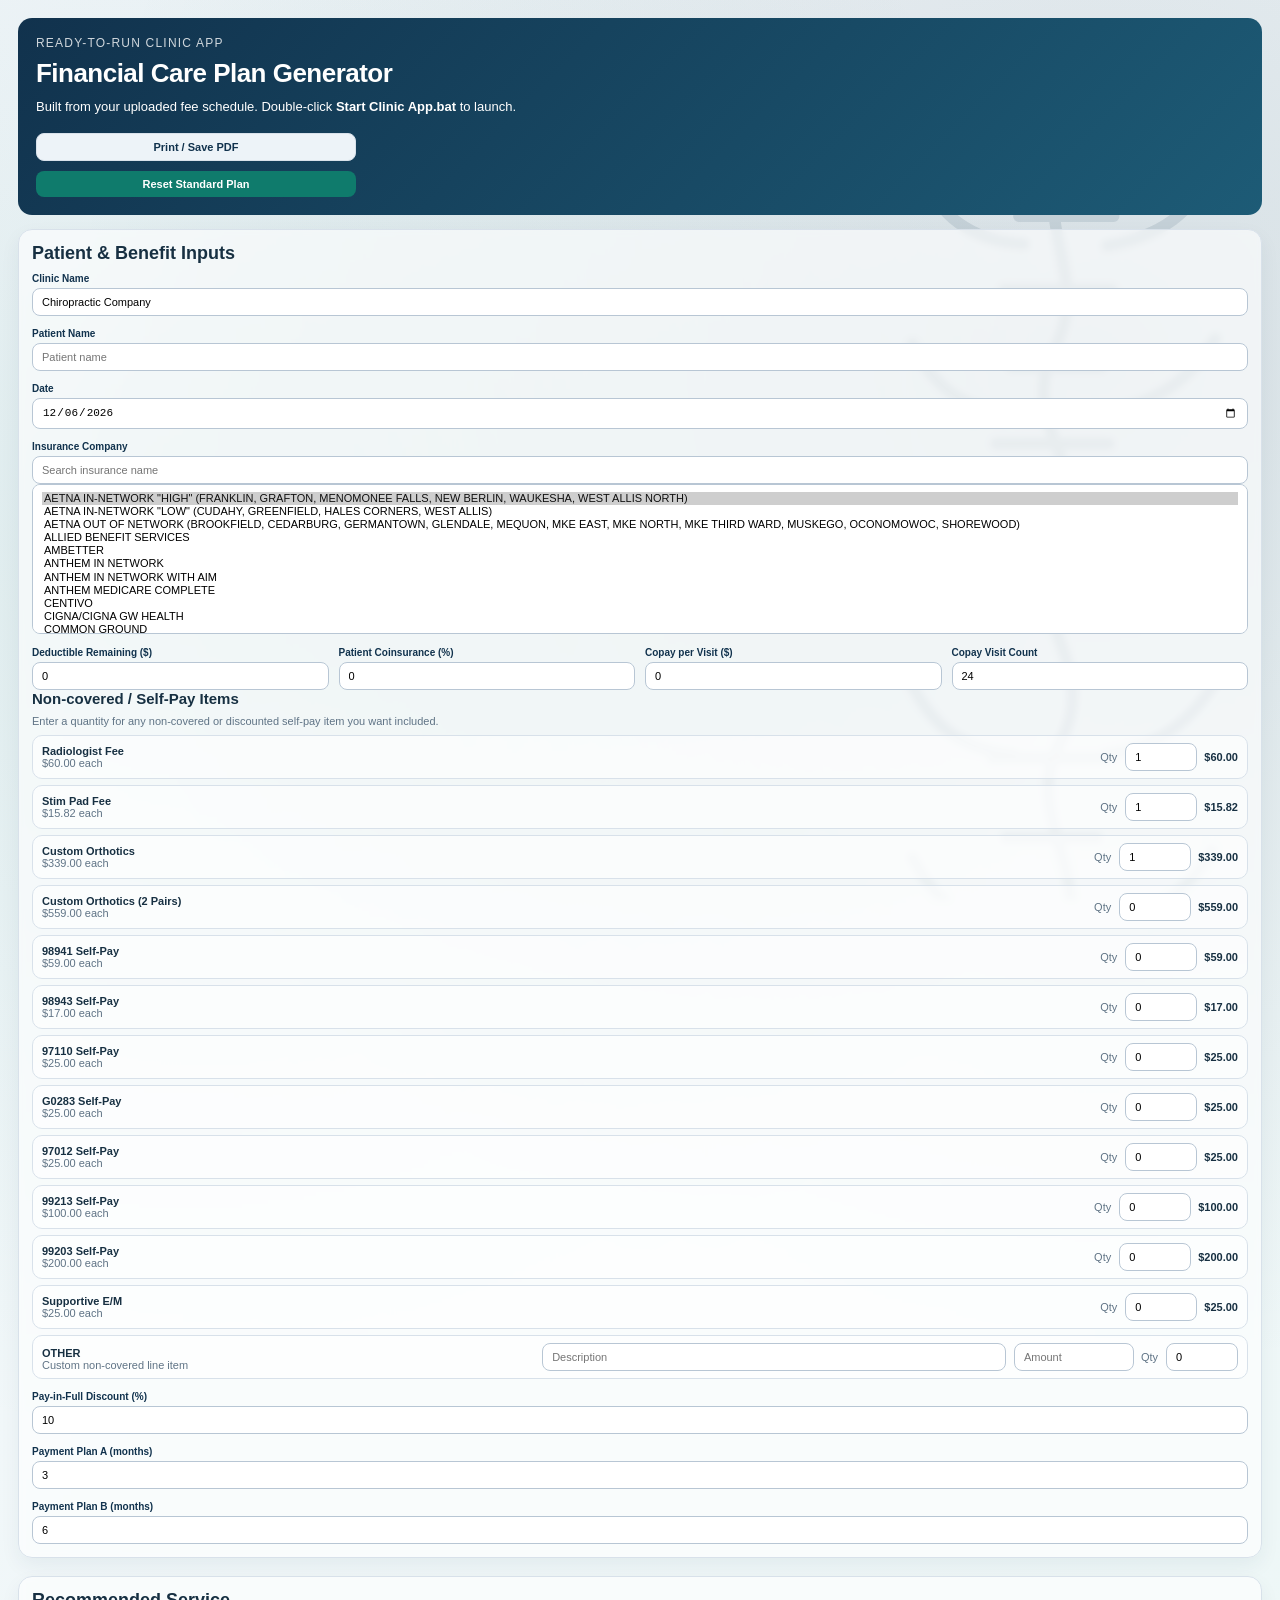
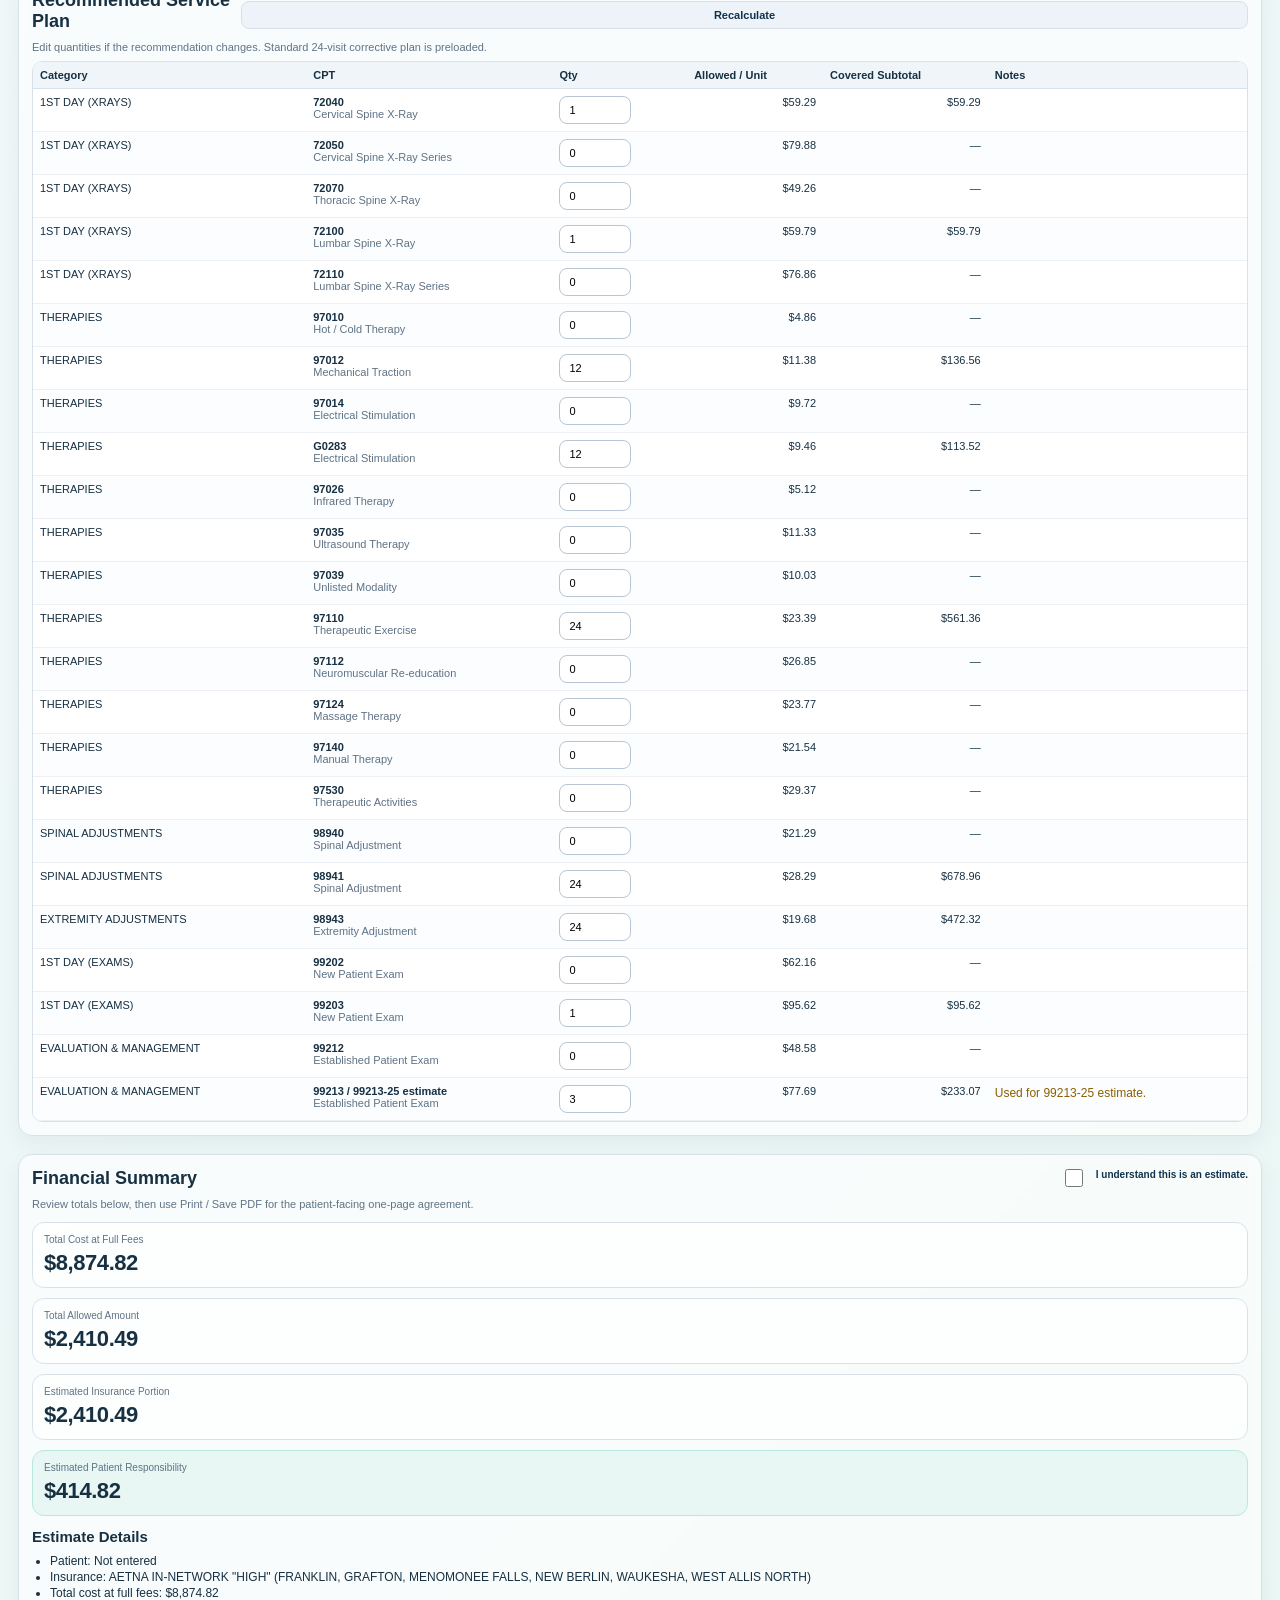
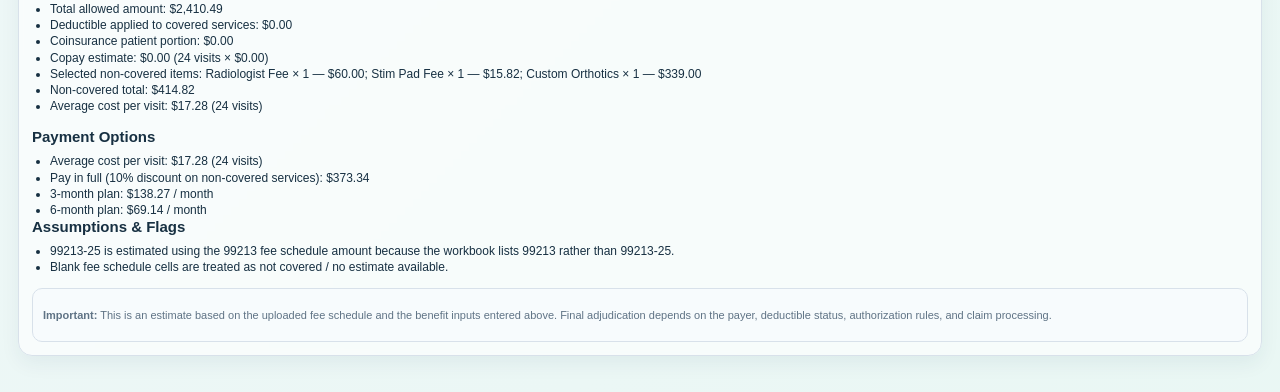
==== commit b05b0c3c: "Add files via upload" ====
--- a/index.html
+++ b/index.html
@@ -661,7 +661,7 @@
   </div>
 
   <script>
-window.CLINIC_APP_DATA = {"generatedFrom":"Fee Schedule - Updated 07.01.2026.xlsx","generatedOn":"2026-07-01","insuranceCompanies":["AETNA IN-NETWORK \"HIGH\" (FRANKLIN, GRAFTON, MENOMONEE FALLS, NEW BERLIN, WAUKESHA, WEST ALLIS NORTH)","AETNA IN-NETWORK \"LOW\" (CUDAHY, GREENFIELD, HALES CORNERS, WEST ALLIS)","AETNA OUT OF NETWORK (BROOKFIELD, CEDARBURG, GERMANTOWN, GLENDALE, MEQUON, MKE EAST, MKE NORTH, MKE THIRD WARD, MUSKEGO, OCONOMOWOC, SHOREWOOD)","ALLIED BENEFIT SERVICES","AMBETTER","ANTHEM IN NETWORK","ANTHEM IN NETWORK WITH AIM","ANTHEM MEDICARE COMPLETE","CENTIVO","CIGNA/CIGNA GW HEALTH","COMMON GROUND","DEAN HEALTH PLAN (First Health Commercial)","FIRST HEALTH COMMERCIAL","FORWARD HEALTH","FORWARD HEALTH/MY CHOICE","FULCRUM (THE ALLIANCE)","HEALTH PARTNERS COMMMERCIAL (OPTUM)","HPS","HUMANA (ALL CLINICS EXCEPT OCONOMOWOC)","HUMANA (OCONOMOWOC)","HUMANA MEDICARE COMPLETE","iCARE","INTEGRATED HEALTH NETWORK","THE LOOMIS COMPANY","MEDICARE*","MOLINA MARKETPLACE/2022","MULTIPLAN/PHCS/HEALTH EOS","NETWORK HEALTH","NETWORK HEALTH - FROEDERT EMPLOYEE PLAN","NETWORK HEALTH MED COMPLETE","OPTUM","OPTUM VA","OWCP/Department of Labor","QUARTZ ASO or ALIGN","QUARTZ COMMERCIAL (HMO/POS) AKA QHBPC","QUARTZ HEALTH EOS BY MULTIPLAN","QUARTZ SENIOR PREFERRED*","TRILOGY, ASSURANT HEALTH, PRARIE STATES","MERITAIN AURORA DIRECT","UMR PROHEALTH CARE","WAC EMPLOYEE","WPS COMMERCIAL (CMS)"],"cptCatalog":[{"code":"72040","category":"1ST DAY (XRAYS)"},{"code":"72050","category":"1ST DAY (XRAYS)"},{"code":"72070","category":"1ST DAY (XRAYS)"},{"code":"72100","category":"1ST DAY (XRAYS)"},{"code":"72110","category":"1ST DAY (XRAYS)"},{"code":"97010","category":"THERAPIES"},{"code":"97012","category":"THERAPIES"},{"code":"97014","category":"THERAPIES"},{"code":"G0283","category":"THERAPIES"},{"code":"97026","category":"THERAPIES"},{"code":"97035","category":"THERAPIES"},{"code":"97039","category":"THERAPIES"},{"code":"97110","category":"THERAPIES"},{"code":"97112","category":"THERAPIES"},{"code":"97124","category":"THERAPIES"},{"code":"97140","category":"THERAPIES"},{"code":"97530","category":"THERAPIES"},{"code":"98940","category":"SPINAL ADJUSTMENTS"},{"code":"98941","category":"SPINAL ADJUSTMENTS"},{"code":"98943","category":"EXTREMITY ADJUSTMENTS"},{"code":"99202","category":"1ST DAY (EXAMS)"},{"code":"99203","category":"1ST DAY (EXAMS)"},{"code":"99212","category":"EVALUATION & MANAGEMENT"},{"code":"99213","category":"EVALUATION & MANAGEMENT"}],"feeSchedules":{"AETNA IN-NETWORK \"HIGH\" (FRANKLIN, GRAFTON, MENOMONEE FALLS, NEW BERLIN, WAUKESHA, WEST ALLIS NORTH)":{"72040":59.29,"72050":79.88,"72070":49.26,"72100":59.79,"72110":76.86,"97010":4.86,"97012":11.38,"97014":9.72,"G0283":9.46,"97026":5.12,"97035":11.33,"97039":10.03,"97110":23.39,"97112":26.85,"97124":23.77,"97140":21.54,"97530":29.37,"98940":21.29,"98941":28.29,"98943":19.68,"99202":62.16,"99203":95.62,"99212":48.58,"99213":77.69},"AETNA IN-NETWORK \"LOW\" (CUDAHY, GREENFIELD, HALES CORNERS, WEST ALLIS)":{"72040":27.92,"72050":39.52,"72070":25.78,"72100":29.26,"72110":40.86,"97010":3.0,"97012":9.19,"97014":8.42,"G0283":9.46,"97026":3.26,"97035":7.38,"97039":10.03,"97110":17.86,"97112":18.23,"97124":14.14,"97140":16.45,"97530":18.64,"98940":21.29,"98941":28.29,"98943":19.68,"99202":46.28,"99203":67.33,"99212":26.96,"99213":44.69},"AETNA OUT OF NETWORK (BROOKFIELD, CEDARBURG, GERMANTOWN, GLENDALE, MEQUON, MKE EAST, MKE NORTH, MKE THIRD WARD, MUSKEGO, OCONOMOWOC, SHOREWOOD)":{"72040":46.49,"72050":63.03,"72070":38.61,"72100":46.88,"72110":61.05,"97010":0.0,"97012":16.64,"97014":0.0,"G0283":14.6,"97026":7.69,"97035":16.56,"97039":0.0,"97110":35.0,"97112":40.19,"97124":36.0,"97140":32.23,"97530":43.6,"98940":48.0,"98941":56.0,"98943":42.0,"99202":84.59,"99203":94.29,"99212":66.29,"99213":100.0},"ALLIED BENEFIT SERVICES":{"72040":50.0,"72050":null,"72070":null,"72100":50.43,"72110":null,"97010":null,"97012":15.66,"97014":18.4,"G0283":13.05,"97026":7.87,"97035":14.23,"97039":null,"97110":39.22,"97112":null,"97124":null,"97140":null,"97530":null,"98940":34.54,"98941":49.92,"98943":null,"99202":null,"99203":138.66,"99212":null,"99213":null},"AMBETTER":{"72040":null,"72050":null,"72070":null,"72100":null,"72110":null,"97010":null,"97012":null,"97014":null,"G0283":null,"97026":null,"97035":null,"97039":null,"97110":null,"97112":null,"97124":null,"97140":null,"97530":null,"98940":null,"98941":null,"98943":null,"99202":null,"99203":null,"99212":null,"99213":null},"ANTHEM IN NETWORK":{"72040":38.25,"72050":51.53,"72070":31.78,"72100":38.57,"72110":49.59,"97010":4.98,"97012":11.66,"97014":5.0,"G0283":11.68,"97026":5.25,"97035":11.61,"97039":10.41,"97110":23.97,"97112":27.51,"97124":24.36,"97140":22.07,"97530":30.1,"98940":22.38,"98941":32.35,"98943":20.77,"99202":69.07,"99203":106.25,"99212":53.98,"99213":86.32},"ANTHEM IN NETWORK WITH AIM":{"72040":38.25,"72050":51.53,"72070":31.78,"72100":38.57,"72110":49.59,"97010":4.98,"97012":25.0,"97014":null,"G0283":25.0,"97026":5.25,"97035":11.61,"97039":10.41,"97110":23.97,"97112":27.51,"97124":24.36,"97140":22.07,"97530":30.1,"98940":22.38,"98941":32.35,"98943":20.77,"99202":69.07,"99203":106.25,"99212":53.98,"99213":86.32},"ANTHEM MEDICARE COMPLETE":{"72040":null,"72050":null,"72070":null,"72100":null,"72110":null,"97010":null,"97012":null,"97014":null,"G0283":null,"97026":null,"97035":null,"97039":null,"97110":null,"97112":null,"97124":null,"97140":null,"97530":null,"98940":26.01,"98941":37.55,"98943":null,"99202":null,"99203":null,"99212":null,"99213":null},"CENTIVO":{"72040":56.91,"72050":78.77,"72070":47.28,"72100":57.39,"72110":76.35,"97010":null,"97012":20.82,"97014":null,"G0283":18.29,"97026":9.41,"97035":20.76,"97039":0.0,"97110":42.38,"97112":47.76,"97124":43.13,"97140":40.41,"97530":51.0,"98940":39.02,"98941":56.33,"98943":37.89,"99202":107.67,"99203":167.1,"99212":84.96,"99213":136.59},"CIGNA/CIGNA GW HEALTH":{"72040":36.74,"72050":50.12,"72070":30.52,"72100":36.74,"72110":48.25,"97010":6.38,"97012":14.45,"97014":12.4,"G0283":12.5,"97026":6.7,"97035":14.7,"97039":13.42,"97110":29.37,"97112":32.7,"97124":30.2,"97140":27.72,"97530":35.21,"98940":27.11,"98941":39.5,"98943":25.06,"99202":60.07,"99203":92.98,"99212":47.33,"99213":76.42},"COMMON GROUND":{"72040":36.0,"72050":48.0,"72070":30.0,"72100":36.0,"72110":null,"97010":0.0,"97012":12.0,"97014":10.0,"G0283":8.0,"97026":4.0,"97035":10.0,"97039":null,"97110":10.0,"97112":10.0,"97124":10.0,"97140":null,"97530":0.0,"98940":27.0,"98941":39.0,"98943":23.0,"99202":36.0,"99203":51.0,"99212":21.0,"99213":29.0},"DEAN HEALTH PLAN (First Health Commercial)":{"72040":47.26,"72050":64.08,"72070":39.26,"72100":47.66,"72110":62.06,"97010":0.0,"97012":16.91,"97014":0.0,"G0283":14.6,"97026":7.81,"97035":16.84,"97039":0.0,"97110":35.59,"97112":40.85,"97124":36.6,"97140":32.76,"97530":44.33,"98940":48.0,"98941":56.0,"98943":42.0,"99202":85.99,"99203":132.09,"99212":67.39,"99213":108.43},"FIRST HEALTH COMMERCIAL":{"72040":47.26,"72050":64.08,"72070":39.26,"72100":47.66,"72110":62.06,"97010":0.0,"97012":16.91,"97014":0.0,"G0283":14.6,"97026":7.81,"97035":16.84,"97039":0.0,"97110":35.59,"97112":40.85,"97124":36.6,"97140":32.76,"97530":44.33,"98940":48.0,"98941":56.0,"98943":42.0,"99202":85.99,"99203":132.09,"99212":67.39,"99213":108.43},"FORWARD HEALTH":{"72040":35.07,"72050":49.09,"72070":31.45,"72100":36.91,"72110":50.86,"97010":0.0,"97012":13.73,"97014":0.0,"G0283":14.42,"97026":14.42,"97035":12.76,"97039":14.42,"97110":17.29,"97112":17.29,"97124":17.29,"97140":25.53,"97530":18.95,"98940":19.13,"98941":27.54,"98943":28.86,"99202":48.35,"99203":74.37,"99212":37.78,"99213":60.43},"FORWARD HEALTH/MY CHOICE":{"72040":35.07,"72050":49.09,"72070":31.45,"72100":36.91,"72110":50.86,"97010":0.0,"97012":0.0,"97014":0.0,"G0283":0.0,"97026":0.0,"97035":0.0,"97039":0.0,"97110":0.0,"97112":0.0,"97124":0.0,"97140":0.0,"97530":0.0,"98940":19.13,"98941":27.54,"98943":null,"99202":48.35,"99203":74.37,"99212":37.78,"99213":60.43},"FULCRUM (THE ALLIANCE)":{"72040":42.38,"72050":56.77,"72070":40.7,"72100":39.65,"72110":62.09,"97010":null,"97012":17.13,"97014":14.22,"G0283":14.22,"97026":0.0,"97035":13.71,"97039":0.0,"97110":32.8,"97112":28.44,"97124":26.13,"97140":36.0,"97530":30.02,"98940":30.46,"98941":37.54,"98943":25.72,"99202":57.25,"99203":84.12,"99212":33.61,"99213":45.16},"HEALTH PARTNERS COMMMERCIAL (OPTUM)":{"72040":0.0,"72050":null,"72070":0.0,"72100":0.0,"72110":null,"97010":0.0,"97012":0.0,"97014":null,"G0283":0.0,"97026":null,"97035":0.0,"97039":null,"97110":0.0,"97112":0.0,"97124":0.0,"97140":null,"97530":0.0,"98940":50.0,"98941":50.0,"98943":0.0,"99202":null,"99203":50.0,"99212":0.0,"99213":0.0},"HPS":{"72040":69.44,"72050":117.6,"72070":75.87,"72100":78.3,"72110":119.62,"97010":19.77,"97012":19.77,"97014":19.77,"G0283":18.78,"97026":19.77,"97035":19.77,"97039":null,"97110":19.77,"97112":19.77,"97124":19.77,"97140":19.77,"97530":29.18,"98940":40.75,"98941":51.37,"98943":39.76,"99202":59.24,"99203":82.29,"99212":37.04,"99213":53.48},"HUMANA (ALL CLINICS EXCEPT OCONOMOWOC)":{"72040":32.69,"72050":44.14,"72070":27.12,"72100":32.97,"72110":23.92,"97010":4.9,"97012":11.94,"97014":10.37,"G0283":10.09,"97026":5.18,"97035":11.81,"97039":0.0,"97110":24.5,"97112":28.46,"97124":24.79,"97140":22.53,"97530":30.85,"98940":28.0,"98941":36.0,"98943":27.0,"99202":59.18,"99203":90.66,"99212":45.88,"99213":74.03},"HUMANA (OCONOMOWOC)":{"72040":37.19,"72050":50.42,"72070":30.89,"72100":33.59,"72110":48.84,"97010":5.83,"97012":13.31,"97014":11.64,"G0283":11.02,"97026":6.15,"97035":13.25,"97039":0.0,"97110":28.0,"97112":32.15,"97124":28.8,"97140":25.78,"97530":34.88,"98940":38.0,"98941":46.0,"98943":37.0,"99202":67.67,"99203":103.95,"99212":53.03,"99213":85.33},"HUMANA MEDICARE COMPLETE":{"72040":null,"72050":null,"72070":null,"72100":null,"72110":null,"97010":null,"97012":null,"97014":null,"G0283":null,"97026":null,"97035":null,"97039":null,"97110":null,"97112":null,"97124":null,"97140":null,"97530":null,"98940":26.01,"98941":37.55,"98943":null,"99202":null,"99203":null,"99212":null,"99213":null},"iCARE":{"72040":null,"72050":null,"72070":null,"72100":null,"72110":null,"97010":null,"97012":null,"97014":null,"G0283":null,"97026":null,"97035":null,"97039":null,"97110":null,"97112":null,"97124":null,"97140":null,"97530":null,"98940":26.01,"98941":37.55,"98943":null,"99202":null,"99203":null,"99212":null,"99213":null},"INTEGRATED HEALTH NETWORK":{"72040":48.0,"72050":null,"72070":48.0,"72100":48.0,"72110":null,"97010":12.0,"97012":15.0,"97014":18.0,"G0283":null,"97026":12.0,"97035":18.0,"97039":null,"97110":27.0,"97112":27.0,"97124":18.0,"97140":null,"97530":33.0,"98940":39.6,"98941":45.6,"98943":36.0,"99202":null,"99203":69.0,"99212":30.0,"99213":42.0},"THE LOOMIS COMPANY":{"72040":47.24,"72050":null,"72070":null,"72100":47.65,"72110":null,"97010":null,"97012":18.01,"97014":16.2,"G0283":15.79,"97026":null,"97035":null,"97039":null,"97110":36.33,"97112":null,"97124":null,"97140":33.39,"97530":null,"98940":34.16,"98941":49.18,"98943":32.5,"99202":86.93,"99203":133.76,"99212":67.34,"99213":109.35},"MEDICARE*":{"72040":null,"72050":null,"72070":null,"72100":null,"72110":null,"97010":null,"97012":null,"97014":null,"G0283":null,"97026":null,"97035":null,"97039":null,"97110":null,"97112":null,"97124":null,"97140":null,"97530":null,"98940":26.01,"98941":37.55,"98943":null,"99202":null,"99203":null,"99212":null,"99213":null},"MOLINA MARKETPLACE/2022":{"72040":36.52,"72050":48.58,"72070":30.33,"72100":36.52,"72110":46.51,"97010":null,"97012":13.56,"97014":12.38,"G0283":10.89,"97026":6.03,"97035":13.16,"97039":null,"97110":28.28,"97112":32.49,"97124":28.72,"97140":26.35,"97530":34.59,"98940":26.3,"98941":37.86,"98943":19.01,"99202":60.41,"99203":90.6,"99212":43.42,"99213":71.89},"MULTIPLAN/PHCS/HEALTH EOS":{"72040":58.74,"72050":85.47,"72070":61.56,"72100":62.69,"72110":85.83,"97010":12.09,"97012":20.29,"97014":20.57,"G0283":18.43,"97026":7.46,"97035":19.71,"97039":10.94,"97110":27.13,"97112":26.17,"97124":22.11,"97140":17.13,"97530":25.29,"98940":40.39,"98941":53.11,"98943":34.79,"99202":78.69,"99203":86.97,"99212":36.83,"99213":46.62},"NETWORK HEALTH":{"72040":90.0,"72050":120.0,"72070":60.0,"72100":60.0,"72110":120.0,"97010":18.0,"97012":30.0,"97014":30.0,"G0283":30.0,"97026":30.0,"97035":30.0,"97039":30.0,"97110":45.0,"97112":45.0,"97124":36.0,"97140":36.0,"97530":45.0,"98940":63.0,"98941":69.0,"98943":45.0,"99202":90.0,"99203":120.0,"99212":60.0,"99213":90.0},"NETWORK HEALTH - FROEDERT EMPLOYEE PLAN":{"72040":55.0,"72050":75.0,"72070":55.0,"72100":55.0,"72110":35.0,"97010":0.0,"97012":20.0,"97014":20.0,"G0283":20.0,"97026":20.0,"97035":20.0,"97039":null,"97110":25.0,"97112":20.0,"97124":20.0,"97140":20.0,"97530":null,"98940":40.0,"98941":45.0,"98943":30.0,"99202":55.0,"99203":65.0,"99212":25.0,"99213":45.0},"NETWORK HEALTH MED COMPLETE":{"72040":null,"72050":null,"72070":null,"72100":null,"72110":null,"97010":null,"97012":null,"97014":null,"G0283":null,"97026":null,"97035":null,"97039":null,"97110":null,"97112":null,"97124":null,"97140":null,"97530":null,"98940":26.01,"98941":37.55,"98943":null,"99202":null,"99203":null,"99212":null,"99213":null},"OPTUM":{"72040":0.0,"72050":null,"72070":0.0,"72100":0.0,"72110":null,"97010":0.0,"97012":0.0,"97014":null,"G0283":0.0,"97026":null,"97035":0.0,"97039":null,"97110":0.0,"97112":0.0,"97124":0.0,"97140":null,"97530":0.0,"98940":50.0,"98941":50.0,"98943":0.0,"99202":null,"99203":50.0,"99212":0.0,"99213":0.0},"OPTUM VA":{"72040":37.94,"72050":52.51,"72070":31.52,"72100":38.26,"72110":50.9,"97010":0.0,"97012":13.88,"97014":0.0,"G0283":12.196,"97026":6.27,"97035":13.84,"97039":null,"97110":28.25,"97112":31.84,"97124":28.75,"97140":26.94,"97530":34.0,"98940":26.01,"98941":37.55,"98943":22.91,"99202":71.78,"99203":111.4,"99212":56.64,"99213":91.06},"OWCP/Department of Labor":{"72040":64.01,"72050":87.32,"72070":53.17,"72100":64.01,"72110":84.06,"97010":0.0,"97012":22.06,"97014":18.93,"G0283":19.88,"97026":10.23,"97035":21.48,"97039":0.0,"97110":44.83,"97112":49.9,"97124":46.1,"97140":42.31,"97530":53.74,"98940":41.38,"98941":60.3,"98943":0.0,"99202":106.97,"99203":165.57,"99212":83.95,"99213":136.08},"QUARTZ ASO or ALIGN":{"72040":59.1,"72050":113.8,"72070":75.36,"72100":75.36,"72110":132.98,"97010":null,"97012":14.42,"97014":14.42,"G0283":14.42,"97026":14.42,"97035":14.42,"97039":null,"97110":20.6,"97112":20.6,"97124":23.17,"97140":20.6,"97530":20.6,"98940":38.3,"98941":50.83,"98943":30.64,"99202":46.35,"99203":61.8,"99212":30.9,"99213":46.35},"QUARTZ COMMERCIAL (HMO/POS) AKA QHBPC":{"72040":64.58,"72050":124.35,"72070":82.35,"72100":82.35,"72110":145.3,"97010":0.0,"97012":15.76,"97014":15.76,"G0283":15.76,"97026":15.76,"97035":15.76,"97039":0.0,"97110":22.51,"97112":22.51,"97124":25.32,"97140":22.51,"97530":22.51,"98940":41.84,"98941":55.54,"98943":33.48,"99202":50.65,"99203":67.53,"99212":33.75,"99213":50.65},"QUARTZ HEALTH EOS BY MULTIPLAN":{"72040":58.16,"72050":84.63,"72070":60.95,"72100":62.06,"72110":84.98,"97010":11.97,"97012":20.09,"97014":20.36,"G0283":18.25,"97026":7.38,"97035":19.51,"97039":10.83,"97110":26.87,"97112":25.91,"97124":21.89,"97140":16.96,"97530":25.04,"98940":39.99,"98941":52.58,"98943":34.44,"99202":77.91,"99203":86.11,"99212":36.46,"99213":46.16},"QUARTZ SENIOR PREFERRED*":{"72040":null,"72050":null,"72070":null,"72100":null,"72110":null,"97010":null,"97012":null,"97014":null,"G0283":null,"97026":null,"97035":null,"97039":null,"97110":null,"97112":null,"97124":null,"97140":null,"97530":null,"98940":26.01,"98941":37.55,"98943":null,"99202":null,"99203":null,"99212":null,"99213":null},"TRILOGY, ASSURANT HEALTH, PRARIE STATES":{"72040":77.37,"72050":131.01,"72070":84.51,"72100":87.27,"72110":133.28,"97010":22.01,"97012":22.01,"97014":22.01,"G0283":32.5,"97026":22.01,"97035":22.01,"97039":null,"97110":22.01,"97112":22.01,"97124":22.01,"97140":22.01,"97530":32.5,"98940":45.39,"98941":55.94,"98943":44.32,"99202":66.01,"99203":91.7,"99212":41.27,"99213":59.62},"MERITAIN AURORA DIRECT":{"72040":84.65,"72050":113.59,"72070":69.84,"72100":85.39,"72110":109.13,"97010":13.01,"97012":32.28,"97014":29.03,"G0283":28.29,"97026":13.75,"97035":31.36,"97039":0.0,"97110":65.09,"97112":75.0,"97124":63.66,"97140":59.83,"97530":75.0,"98940":41.81,"98941":60.19,"98943":39.78,"99202":106.4,"99203":163.73,"99212":82.42,"99213":133.84},"UMR PROHEALTH CARE":{"72040":105.0,"72050":140.0,"72070":70.0,"72100":70.0,"72110":140.0,"97010":21.0,"97012":35.0,"97014":35.0,"G0283":35.0,"97026":35.0,"97035":35.0,"97039":35.0,"97110":52.5,"97112":52.5,"97124":42.0,"97140":42.0,"97530":52.5,"98940":73.5,"98941":80.5,"98943":52.5,"99202":105.0,"99203":140.0,"99212":70.0,"99213":105.0},"WAC EMPLOYEE":{"72040":0.0,"72050":null,"72070":0.0,"72100":0.0,"72110":null,"97010":0.0,"97012":0.0,"97014":0.0,"G0283":null,"97026":null,"97035":0.0,"97039":null,"97110":null,"97112":0.0,"97124":0.0,"97140":null,"97530":0.0,"98940":25.0,"98941":25.0,"98943":0.0,"99202":null,"99203":25.0,"99212":0.0,"99213":0.0},"WPS COMMERCIAL (CMS)":{"72040":37.37,"72050":53.23,"72070":35.86,"72100":39.26,"72110":54.74,"97010":4.91,"97012":13.88,"97014":12.19,"G0283":12.19,"97026":0.0,"97035":12.08,"97039":0.0,"97110":28.25,"97112":21.33,"97124":23.03,"97140":19.17,"97530":27.2,"98940":26.01,"98941":37.55,"98943":25.26,"99202":42.98,"99203":60.19,"99212":56.64,"99213":91.06}},"specialNotes":{"*":"Anthem with AIM does not cover these charges; they are patient cash charges.","**":"Allowed amount is 50% of the charge.","***":"Anthem does not cover re-exams."},"insurerCodeNotes":{"ANTHEM IN NETWORK":{"97039":"Allowed amount is 50% of the charge.","99212":"Anthem does not cover re-exams.","99213":"Anthem does not cover re-exams."},"ANTHEM IN NETWORK WITH AIM":{"97012":"Anthem with AIM does not cover these charges; they are patient cash charges.","97014":"Not covered / n/a","G0283":"Anthem with AIM does not cover these charges; they are patient cash charges.","97039":"Allowed amount is 50% of the charge.","99212":"Anthem does not cover re-exams.","99213":"Anthem does not cover re-exams."},"MEDICARE*":{"98940":"Allowed amount is 50% of the charge.","98941":"Allowed amount is 50% of the charge."}},"standardPlan":{"99203":1,"72040":1,"72100":1,"98941":24,"98943":24,"97110":24,"G0283":12,"97012":12,"99213":3},"nonCoveredDefaults":[{"id":"radiologist","label":"Radiologist Fee","amount":60,"defaultQty":1},{"id":"stimpads","label":"Stim Pad Fee","amount":15.82,"defaultQty":1},{"id":"orthotics","label":"Custom Orthotics","amount":339,"defaultQty":1},{"id":"orthotics2pair","label":"Custom Orthotics (2 Pairs)","amount":559,"defaultQty":0},{"id":"nc98941","label":"98941 Self-Pay","amount":59,"defaultQty":0},{"id":"nc98943","label":"98943 Self-Pay","amount":17,"defaultQty":0},{"id":"nc97110","label":"97110 Self-Pay","amount":25,"defaultQty":0},{"id":"ncG0283","label":"G0283 Self-Pay","amount":25,"defaultQty":0},{"id":"nc97012","label":"97012 Self-Pay","amount":25,"defaultQty":0},{"id":"nc99213","label":"99213 Self-Pay","amount":100,"defaultQty":0},{"id":"nc99203","label":"99203 Self-Pay","amount":200,"defaultQty":0},{"id":"supportiveEM","label":"Supportive E/M","amount":25,"defaultQty":0}],"planAssumptions":["99213-25 is estimated using the 99213 fee schedule amount because the workbook lists 99213 rather than 99213-25.","Blank fee schedule cells are treated as not covered / no estimate available."]};
+window.CLINIC_APP_DATA = {"generatedFrom":"Fee Schedule - Updated 07.13.2026.xlsx","generatedOn":"2026-07-13","insuranceCompanies":["AETNA IN-NETWORK \"HIGH\" (FRANKLIN, GRAFTON, MENOMONEE FALLS, NEW BERLIN, WAUKESHA, WEST ALLIS NORTH)","AETNA IN-NETWORK \"LOW\" (CUDAHY, GREENFIELD, HALES CORNERS, WEST ALLIS)","AETNA OUT OF NETWORK (BROOKFIELD, CEDARBURG, GERMANTOWN, GLENDALE, MEQUON, MKE EAST, MKE NORTH, MKE THIRD WARD, MUSKEGO, OCONOMOWOC, SHOREWOOD)","ALLIED BENEFIT SERVICES","AMBETTER","ANTHEM IN NETWORK","ANTHEM IN NETWORK WITH AIM","ANTHEM MEDICARE COMPLETE","CENTIVO","CIGNA/CIGNA GW HEALTH","COMMON GROUND","DEAN HEALTH PLAN (First Health Commercial)","FIRST HEALTH COMMERCIAL","FORWARD HEALTH","FORWARD HEALTH/MY CHOICE","FULCRUM (THE ALLIANCE)","HEALTH PARTNERS COMMMERCIAL (OPTUM)","HPS","HUMANA (ALL CLINICS EXCEPT OCONOMOWOC)","HUMANA (OCONOMOWOC)","HUMANA MEDICARE COMPLETE","iCARE","INTEGRATED HEALTH NETWORK","THE LOOMIS COMPANY","MEDICARE*","MOLINA MARKETPLACE/2022","MULTIPLAN/PHCS/HEALTH EOS","NETWORK HEALTH","NETWORK HEALTH - FROEDERT EMPLOYEE PLAN","NETWORK HEALTH MED COMPLETE","OPTUM","OPTUM VA","OWCP/Department of Labor","QUARTZ ASO or ALIGN","QUARTZ COMMERCIAL (HMO/POS) AKA QHBPC","QUARTZ HEALTH EOS BY MULTIPLAN","QUARTZ SENIOR PREFERRED*","TRILOGY, ASSURANT HEALTH, PRARIE STATES","MERITAIN AURORA DIRECT","UMR PROHEALTH CARE","WAC EMPLOYEE","WPS COMMERCIAL (CMS)"],"cptCatalog":[{"code":"72040","category":"1ST DAY (XRAYS)"},{"code":"72050","category":"1ST DAY (XRAYS)"},{"code":"72070","category":"1ST DAY (XRAYS)"},{"code":"72100","category":"1ST DAY (XRAYS)"},{"code":"72110","category":"1ST DAY (XRAYS)"},{"code":"97010","category":"THERAPIES"},{"code":"97012","category":"THERAPIES"},{"code":"97014","category":"THERAPIES"},{"code":"G0283","category":"THERAPIES"},{"code":"97026","category":"THERAPIES"},{"code":"97035","category":"THERAPIES"},{"code":"97039","category":"THERAPIES"},{"code":"97110","category":"THERAPIES"},{"code":"97112","category":"THERAPIES"},{"code":"97124","category":"THERAPIES"},{"code":"97140","category":"THERAPIES"},{"code":"97530","category":"THERAPIES"},{"code":"98940","category":"SPINAL ADJUSTMENTS"},{"code":"98941","category":"SPINAL ADJUSTMENTS"},{"code":"98943","category":"EXTREMITY ADJUSTMENTS"},{"code":"99202","category":"1ST DAY (EXAMS)"},{"code":"99203","category":"1ST DAY (EXAMS)"},{"code":"99212","category":"EVALUATION & MANAGEMENT"},{"code":"99213","category":"EVALUATION & MANAGEMENT"}],"feeSchedules":{"AETNA IN-NETWORK \"HIGH\" (FRANKLIN, GRAFTON, MENOMONEE FALLS, NEW BERLIN, WAUKESHA, WEST ALLIS NORTH)":{"72040":59.29,"72050":79.88,"72070":49.26,"72100":59.79,"72110":76.86,"97010":4.86,"97012":11.38,"97014":9.72,"G0283":9.46,"97026":5.12,"97035":11.33,"97039":10.03,"97110":23.39,"97112":26.85,"97124":23.77,"97140":21.54,"97530":29.37,"98940":21.29,"98941":28.29,"98943":19.68,"99202":62.16,"99203":95.62,"99212":48.58,"99213":77.69},"AETNA IN-NETWORK \"LOW\" (CUDAHY, GREENFIELD, HALES CORNERS, WEST ALLIS)":{"72040":27.92,"72050":39.52,"72070":25.78,"72100":29.26,"72110":40.86,"97010":3.0,"97012":9.19,"97014":8.42,"G0283":9.46,"97026":3.26,"97035":7.38,"97039":10.03,"97110":17.86,"97112":18.23,"97124":14.14,"97140":16.45,"97530":18.64,"98940":21.29,"98941":28.29,"98943":19.68,"99202":46.28,"99203":67.33,"99212":26.96,"99213":44.69},"AETNA OUT OF NETWORK (BROOKFIELD, CEDARBURG, GERMANTOWN, GLENDALE, MEQUON, MKE EAST, MKE NORTH, MKE THIRD WARD, MUSKEGO, OCONOMOWOC, SHOREWOOD)":{"72040":46.49,"72050":63.03,"72070":38.61,"72100":46.88,"72110":61.05,"97010":0.0,"97012":16.64,"97014":0.0,"G0283":14.6,"97026":7.69,"97035":16.56,"97039":0.0,"97110":35.0,"97112":40.19,"97124":36.0,"97140":32.23,"97530":43.6,"98940":48.0,"98941":56.0,"98943":42.0,"99202":84.59,"99203":94.29,"99212":66.29,"99213":100.0},"ALLIED BENEFIT SERVICES":{"72040":50.0,"72050":null,"72070":null,"72100":50.43,"72110":null,"97010":null,"97012":15.66,"97014":18.4,"G0283":13.05,"97026":7.87,"97035":14.23,"97039":null,"97110":39.22,"97112":null,"97124":null,"97140":null,"97530":null,"98940":34.54,"98941":49.92,"98943":null,"99202":null,"99203":138.66,"99212":null,"99213":null},"AMBETTER":{"72040":null,"72050":null,"72070":null,"72100":null,"72110":null,"97010":null,"97012":null,"97014":null,"G0283":null,"97026":null,"97035":null,"97039":null,"97110":null,"97112":null,"97124":null,"97140":null,"97530":null,"98940":null,"98941":null,"98943":null,"99202":null,"99203":null,"99212":null,"99213":null},"ANTHEM IN NETWORK":{"72040":38.25,"72050":51.53,"72070":31.78,"72100":38.57,"72110":49.59,"97010":4.98,"97012":11.66,"97014":5.0,"G0283":11.68,"97026":5.25,"97035":11.61,"97039":10.41,"97110":23.97,"97112":27.51,"97124":24.36,"97140":22.07,"97530":30.1,"98940":22.38,"98941":32.35,"98943":20.77,"99202":69.07,"99203":106.25,"99212":53.98,"99213":86.32},"ANTHEM IN NETWORK WITH AIM":{"72040":38.25,"72050":51.53,"72070":31.78,"72100":38.57,"72110":49.59,"97010":4.98,"97012":25.0,"97014":null,"G0283":25.0,"97026":5.25,"97035":11.61,"97039":10.41,"97110":23.97,"97112":27.51,"97124":24.36,"97140":22.07,"97530":30.1,"98940":22.38,"98941":32.35,"98943":20.77,"99202":69.07,"99203":106.25,"99212":53.98,"99213":86.32},"ANTHEM MEDICARE COMPLETE":{"72040":null,"72050":null,"72070":null,"72100":null,"72110":null,"97010":null,"97012":null,"97014":null,"G0283":null,"97026":null,"97035":null,"97039":null,"97110":null,"97112":null,"97124":null,"97140":null,"97530":null,"98940":26.01,"98941":37.55,"98943":null,"99202":null,"99203":null,"99212":null,"99213":null},"CENTIVO":{"72040":56.91,"72050":78.77,"72070":47.28,"72100":57.39,"72110":76.35,"97010":null,"97012":20.82,"97014":null,"G0283":18.29,"97026":9.41,"97035":20.76,"97039":0.0,"97110":42.38,"97112":47.76,"97124":43.13,"97140":40.41,"97530":51.0,"98940":39.02,"98941":56.33,"98943":37.89,"99202":107.67,"99203":167.1,"99212":84.96,"99213":136.59},"CIGNA/CIGNA GW HEALTH":{"72040":36.74,"72050":50.12,"72070":30.52,"72100":36.74,"72110":48.25,"97010":6.38,"97012":14.45,"97014":12.4,"G0283":12.5,"97026":6.7,"97035":14.7,"97039":13.42,"97110":29.37,"97112":32.7,"97124":30.2,"97140":27.72,"97530":35.21,"98940":27.11,"98941":39.5,"98943":25.06,"99202":60.07,"99203":92.98,"99212":47.33,"99213":76.42},"COMMON GROUND":{"72040":36.0,"72050":48.0,"72070":30.0,"72100":36.0,"72110":null,"97010":0.0,"97012":12.0,"97014":10.0,"G0283":8.0,"97026":4.0,"97035":10.0,"97039":null,"97110":10.0,"97112":10.0,"97124":10.0,"97140":null,"97530":0.0,"98940":27.0,"98941":39.0,"98943":23.0,"99202":36.0,"99203":51.0,"99212":21.0,"99213":29.0},"DEAN HEALTH PLAN (First Health Commercial)":{"72040":47.26,"72050":64.08,"72070":39.26,"72100":47.66,"72110":62.06,"97010":0.0,"97012":16.91,"97014":0.0,"G0283":14.6,"97026":7.81,"97035":16.84,"97039":0.0,"97110":35.59,"97112":40.85,"97124":36.6,"97140":32.76,"97530":44.33,"98940":48.0,"98941":56.0,"98943":42.0,"99202":85.99,"99203":132.09,"99212":67.39,"99213":108.43},"FIRST HEALTH COMMERCIAL":{"72040":47.26,"72050":64.08,"72070":39.26,"72100":47.66,"72110":62.06,"97010":0.0,"97012":16.91,"97014":0.0,"G0283":14.6,"97026":7.81,"97035":16.84,"97039":0.0,"97110":35.59,"97112":40.85,"97124":36.6,"97140":32.76,"97530":44.33,"98940":48.0,"98941":56.0,"98943":42.0,"99202":85.99,"99203":132.09,"99212":67.39,"99213":108.43},"FORWARD HEALTH":{"72040":35.07,"72050":49.09,"72070":31.45,"72100":36.91,"72110":50.86,"97010":0.0,"97012":0.0,"97014":0.0,"G0283":0.0,"97026":0.0,"97035":0.0,"97039":0.0,"97110":0.0,"97112":0.0,"97124":0.0,"97140":0.0,"97530":0.0,"98940":19.13,"98941":27.54,"98943":28.86,"99202":48.35,"99203":74.37,"99212":37.78,"99213":60.43},"FORWARD HEALTH/MY CHOICE":{"72040":35.07,"72050":49.09,"72070":31.45,"72100":36.91,"72110":50.86,"97010":0.0,"97012":0.0,"97014":0.0,"G0283":0.0,"97026":0.0,"97035":0.0,"97039":0.0,"97110":0.0,"97112":0.0,"97124":0.0,"97140":0.0,"97530":0.0,"98940":19.13,"98941":27.54,"98943":null,"99202":48.35,"99203":74.37,"99212":37.78,"99213":60.43},"FULCRUM (THE ALLIANCE)":{"72040":42.38,"72050":56.77,"72070":40.7,"72100":39.65,"72110":62.09,"97010":null,"97012":17.13,"97014":14.22,"G0283":14.22,"97026":0.0,"97035":13.71,"97039":0.0,"97110":32.8,"97112":28.44,"97124":26.13,"97140":36.0,"97530":30.02,"98940":30.46,"98941":37.54,"98943":25.72,"99202":57.25,"99203":84.12,"99212":33.61,"99213":45.16},"HEALTH PARTNERS COMMMERCIAL (OPTUM)":{"72040":0.0,"72050":null,"72070":0.0,"72100":0.0,"72110":null,"97010":0.0,"97012":0.0,"97014":null,"G0283":0.0,"97026":null,"97035":0.0,"97039":null,"97110":0.0,"97112":0.0,"97124":0.0,"97140":null,"97530":0.0,"98940":50.0,"98941":50.0,"98943":0.0,"99202":null,"99203":50.0,"99212":0.0,"99213":0.0},"HPS":{"72040":69.44,"72050":117.6,"72070":75.87,"72100":78.3,"72110":119.62,"97010":19.77,"97012":19.77,"97014":19.77,"G0283":18.78,"97026":19.77,"97035":19.77,"97039":null,"97110":19.77,"97112":19.77,"97124":19.77,"97140":19.77,"97530":29.18,"98940":40.75,"98941":51.37,"98943":39.76,"99202":59.24,"99203":82.29,"99212":37.04,"99213":53.48},"HUMANA (ALL CLINICS EXCEPT OCONOMOWOC)":{"72040":32.69,"72050":44.14,"72070":27.12,"72100":32.97,"72110":23.92,"97010":4.9,"97012":11.94,"97014":10.37,"G0283":10.09,"97026":5.18,"97035":11.81,"97039":0.0,"97110":24.5,"97112":28.46,"97124":24.79,"97140":22.53,"97530":30.85,"98940":28.0,"98941":36.0,"98943":27.0,"99202":59.18,"99203":90.66,"99212":45.88,"99213":74.03},"HUMANA (OCONOMOWOC)":{"72040":37.19,"72050":50.42,"72070":30.89,"72100":33.59,"72110":48.84,"97010":5.83,"97012":13.31,"97014":11.64,"G0283":11.02,"97026":6.15,"97035":13.25,"97039":0.0,"97110":28.0,"97112":32.15,"97124":28.8,"97140":25.78,"97530":34.88,"98940":38.0,"98941":46.0,"98943":37.0,"99202":67.67,"99203":103.95,"99212":53.03,"99213":85.33},"HUMANA MEDICARE COMPLETE":{"72040":null,"72050":null,"72070":null,"72100":null,"72110":null,"97010":null,"97012":null,"97014":null,"G0283":null,"97026":null,"97035":null,"97039":null,"97110":null,"97112":null,"97124":null,"97140":null,"97530":null,"98940":26.01,"98941":37.55,"98943":null,"99202":null,"99203":null,"99212":null,"99213":null},"iCARE":{"72040":null,"72050":null,"72070":null,"72100":null,"72110":null,"97010":null,"97012":null,"97014":null,"G0283":null,"97026":null,"97035":null,"97039":null,"97110":null,"97112":null,"97124":null,"97140":null,"97530":null,"98940":26.01,"98941":37.55,"98943":null,"99202":null,"99203":null,"99212":null,"99213":null},"INTEGRATED HEALTH NETWORK":{"72040":48.0,"72050":null,"72070":48.0,"72100":48.0,"72110":null,"97010":12.0,"97012":15.0,"97014":18.0,"G0283":null,"97026":12.0,"97035":18.0,"97039":null,"97110":27.0,"97112":27.0,"97124":18.0,"97140":null,"97530":33.0,"98940":39.6,"98941":45.6,"98943":36.0,"99202":null,"99203":69.0,"99212":30.0,"99213":42.0},"THE LOOMIS COMPANY":{"72040":47.24,"72050":null,"72070":null,"72100":47.65,"72110":null,"97010":null,"97012":18.01,"97014":16.2,"G0283":15.79,"97026":null,"97035":null,"97039":null,"97110":36.33,"97112":null,"97124":null,"97140":33.39,"97530":null,"98940":34.16,"98941":49.18,"98943":32.5,"99202":86.93,"99203":133.76,"99212":67.34,"99213":109.35},"MEDICARE*":{"72040":null,"72050":null,"72070":null,"72100":null,"72110":null,"97010":null,"97012":null,"97014":null,"G0283":null,"97026":null,"97035":null,"97039":null,"97110":null,"97112":null,"97124":null,"97140":null,"97530":null,"98940":26.01,"98941":37.55,"98943":null,"99202":null,"99203":null,"99212":null,"99213":null},"MOLINA MARKETPLACE/2022":{"72040":36.52,"72050":48.58,"72070":30.33,"72100":36.52,"72110":46.51,"97010":null,"97012":13.56,"97014":12.38,"G0283":10.89,"97026":6.03,"97035":13.16,"97039":null,"97110":28.28,"97112":32.49,"97124":28.72,"97140":26.35,"97530":34.59,"98940":26.3,"98941":37.86,"98943":19.01,"99202":60.41,"99203":90.6,"99212":43.42,"99213":71.89},"MULTIPLAN/PHCS/HEALTH EOS":{"72040":58.74,"72050":85.47,"72070":61.56,"72100":62.69,"72110":85.83,"97010":12.09,"97012":20.29,"97014":20.57,"G0283":18.43,"97026":7.46,"97035":19.71,"97039":10.94,"97110":27.13,"97112":26.17,"97124":22.11,"97140":17.13,"97530":25.29,"98940":40.39,"98941":53.11,"98943":34.79,"99202":78.69,"99203":86.97,"99212":36.83,"99213":46.62},"NETWORK HEALTH":{"72040":90.0,"72050":120.0,"72070":60.0,"72100":60.0,"72110":120.0,"97010":18.0,"97012":30.0,"97014":30.0,"G0283":30.0,"97026":30.0,"97035":30.0,"97039":30.0,"97110":45.0,"97112":45.0,"97124":36.0,"97140":36.0,"97530":45.0,"98940":63.0,"98941":69.0,"98943":45.0,"99202":90.0,"99203":120.0,"99212":60.0,"99213":90.0},"NETWORK HEALTH - FROEDERT EMPLOYEE PLAN":{"72040":55.0,"72050":75.0,"72070":55.0,"72100":55.0,"72110":35.0,"97010":0.0,"97012":20.0,"97014":20.0,"G0283":20.0,"97026":20.0,"97035":20.0,"97039":null,"97110":25.0,"97112":20.0,"97124":20.0,"97140":20.0,"97530":null,"98940":40.0,"98941":45.0,"98943":30.0,"99202":55.0,"99203":65.0,"99212":25.0,"99213":45.0},"NETWORK HEALTH MED COMPLETE":{"72040":null,"72050":null,"72070":null,"72100":null,"72110":null,"97010":null,"97012":null,"97014":null,"G0283":null,"97026":null,"97035":null,"97039":null,"97110":null,"97112":null,"97124":null,"97140":null,"97530":null,"98940":26.01,"98941":37.55,"98943":null,"99202":null,"99203":null,"99212":null,"99213":null},"OPTUM":{"72040":0.0,"72050":null,"72070":0.0,"72100":0.0,"72110":null,"97010":0.0,"97012":0.0,"97014":null,"G0283":0.0,"97026":null,"97035":0.0,"97039":null,"97110":0.0,"97112":0.0,"97124":0.0,"97140":null,"97530":0.0,"98940":50.0,"98941":50.0,"98943":0.0,"99202":null,"99203":50.0,"99212":0.0,"99213":0.0},"OPTUM VA":{"72040":37.94,"72050":52.51,"72070":31.52,"72100":38.26,"72110":50.9,"97010":0.0,"97012":13.88,"97014":0.0,"G0283":12.196,"97026":6.27,"97035":13.84,"97039":null,"97110":28.25,"97112":31.84,"97124":28.75,"97140":26.94,"97530":34.0,"98940":26.01,"98941":37.55,"98943":22.91,"99202":71.78,"99203":111.4,"99212":56.64,"99213":91.06},"OWCP/Department of Labor":{"72040":64.01,"72050":87.32,"72070":53.17,"72100":64.01,"72110":84.06,"97010":0.0,"97012":22.06,"97014":18.93,"G0283":19.88,"97026":10.23,"97035":21.48,"97039":0.0,"97110":44.83,"97112":49.9,"97124":46.1,"97140":42.31,"97530":53.74,"98940":41.38,"98941":60.3,"98943":0.0,"99202":106.97,"99203":165.57,"99212":83.95,"99213":136.08},"QUARTZ ASO or ALIGN":{"72040":59.1,"72050":113.8,"72070":75.36,"72100":75.36,"72110":132.98,"97010":null,"97012":14.42,"97014":14.42,"G0283":14.42,"97026":14.42,"97035":14.42,"97039":null,"97110":20.6,"97112":20.6,"97124":23.17,"97140":20.6,"97530":20.6,"98940":38.3,"98941":50.83,"98943":30.64,"99202":46.35,"99203":61.8,"99212":30.9,"99213":46.35},"QUARTZ COMMERCIAL (HMO/POS) AKA QHBPC":{"72040":64.58,"72050":124.35,"72070":82.35,"72100":82.35,"72110":145.3,"97010":0.0,"97012":15.76,"97014":15.76,"G0283":15.76,"97026":15.76,"97035":15.76,"97039":0.0,"97110":22.51,"97112":22.51,"97124":25.32,"97140":22.51,"97530":22.51,"98940":41.84,"98941":55.54,"98943":33.48,"99202":50.65,"99203":67.53,"99212":33.75,"99213":50.65},"QUARTZ HEALTH EOS BY MULTIPLAN":{"72040":58.16,"72050":84.63,"72070":60.95,"72100":62.06,"72110":84.98,"97010":11.97,"97012":20.09,"97014":20.36,"G0283":18.25,"97026":7.38,"97035":19.51,"97039":10.83,"97110":26.87,"97112":25.91,"97124":21.89,"97140":16.96,"97530":25.04,"98940":39.99,"98941":52.58,"98943":34.44,"99202":77.91,"99203":86.11,"99212":36.46,"99213":46.16},"QUARTZ SENIOR PREFERRED*":{"72040":null,"72050":null,"72070":null,"72100":null,"72110":null,"97010":null,"97012":null,"97014":null,"G0283":null,"97026":null,"97035":null,"97039":null,"97110":null,"97112":null,"97124":null,"97140":null,"97530":null,"98940":26.01,"98941":37.55,"98943":null,"99202":null,"99203":null,"99212":null,"99213":null},"TRILOGY, ASSURANT HEALTH, PRARIE STATES":{"72040":77.37,"72050":131.01,"72070":84.51,"72100":87.27,"72110":133.28,"97010":22.01,"97012":22.01,"97014":22.01,"G0283":32.5,"97026":22.01,"97035":22.01,"97039":null,"97110":22.01,"97112":22.01,"97124":22.01,"97140":22.01,"97530":32.5,"98940":45.39,"98941":55.94,"98943":44.32,"99202":66.01,"99203":91.7,"99212":41.27,"99213":59.62},"MERITAIN AURORA DIRECT":{"72040":84.65,"72050":113.59,"72070":69.84,"72100":85.39,"72110":109.13,"97010":13.01,"97012":32.28,"97014":29.03,"G0283":28.29,"97026":13.75,"97035":31.36,"97039":0.0,"97110":65.09,"97112":75.0,"97124":63.66,"97140":59.83,"97530":75.0,"98940":41.81,"98941":60.19,"98943":39.78,"99202":106.4,"99203":163.73,"99212":82.42,"99213":133.84},"UMR PROHEALTH CARE":{"72040":105.0,"72050":140.0,"72070":70.0,"72100":70.0,"72110":140.0,"97010":21.0,"97012":35.0,"97014":35.0,"G0283":35.0,"97026":35.0,"97035":35.0,"97039":35.0,"97110":52.5,"97112":52.5,"97124":42.0,"97140":42.0,"97530":52.5,"98940":73.5,"98941":80.5,"98943":52.5,"99202":105.0,"99203":140.0,"99212":70.0,"99213":105.0},"WAC EMPLOYEE":{"72040":0.0,"72050":null,"72070":0.0,"72100":0.0,"72110":null,"97010":0.0,"97012":0.0,"97014":0.0,"G0283":null,"97026":null,"97035":0.0,"97039":null,"97110":null,"97112":0.0,"97124":0.0,"97140":null,"97530":0.0,"98940":25.0,"98941":25.0,"98943":0.0,"99202":null,"99203":25.0,"99212":0.0,"99213":0.0},"WPS COMMERCIAL (CMS)":{"72040":37.37,"72050":53.23,"72070":35.86,"72100":39.26,"72110":54.74,"97010":4.91,"97012":13.88,"97014":12.19,"G0283":12.19,"97026":0.0,"97035":12.08,"97039":0.0,"97110":28.25,"97112":21.33,"97124":23.03,"97140":19.17,"97530":27.2,"98940":26.01,"98941":37.55,"98943":25.26,"99202":42.98,"99203":60.19,"99212":56.64,"99213":91.06}},"specialNotes":{"*":"Anthem with AIM does not cover these charges; they are patient cash charges.","**":"Allowed amount is 50% of the charge.","***":"Anthem does not cover re-exams."},"insurerCodeNotes":{"ANTHEM IN NETWORK":{"97039":"Allowed amount is 50% of the charge.","99212":"Anthem does not cover re-exams.","99213":"Anthem does not cover re-exams."},"ANTHEM IN NETWORK WITH AIM":{"97012":"Anthem with AIM does not cover these charges; they are patient cash charges.","97014":"Not covered / n/a","G0283":"Anthem with AIM does not cover these charges; they are patient cash charges.","97039":"Allowed amount is 50% of the charge.","99212":"Anthem does not cover re-exams.","99213":"Anthem does not cover re-exams."},"MEDICARE*":{"98940":"Allowed amount is 50% of the charge.","98941":"Allowed amount is 50% of the charge."}},"standardPlan":{"99203":1,"72040":1,"72100":1,"98941":24,"98943":24,"97110":24,"G0283":12,"97012":12,"99213":3},"nonCoveredDefaults":[{"id":"radiologist","label":"Radiologist Fee","amount":60,"defaultQty":1},{"id":"stimpads","label":"Stim Pad Fee","amount":15.82,"defaultQty":1},{"id":"orthotics","label":"Custom Orthotics","amount":339,"defaultQty":1},{"id":"orthotics2pair","label":"Custom Orthotics (2 Pairs)","amount":559,"defaultQty":0},{"id":"nc98941","label":"98941 Self-Pay","amount":59,"defaultQty":0},{"id":"nc98943","label":"98943 Self-Pay","amount":17,"defaultQty":0},{"id":"nc97110","label":"97110 Self-Pay","amount":25,"defaultQty":0},{"id":"ncG0283","label":"G0283 Self-Pay","amount":25,"defaultQty":0},{"id":"nc97012","label":"97012 Self-Pay","amount":25,"defaultQty":0},{"id":"nc99213","label":"99213 Self-Pay","amount":100,"defaultQty":0},{"id":"nc99203","label":"99203 Self-Pay","amount":200,"defaultQty":0},{"id":"supportiveEM","label":"Supportive E/M","amount":25,"defaultQty":0}],"planAssumptions":["99213-25 is estimated using the 99213 fee schedule amount because the workbook lists 99213 rather than 99213-25.","Blank fee schedule cells are treated as not covered / no estimate available."]};
 </script>
   <script>
 
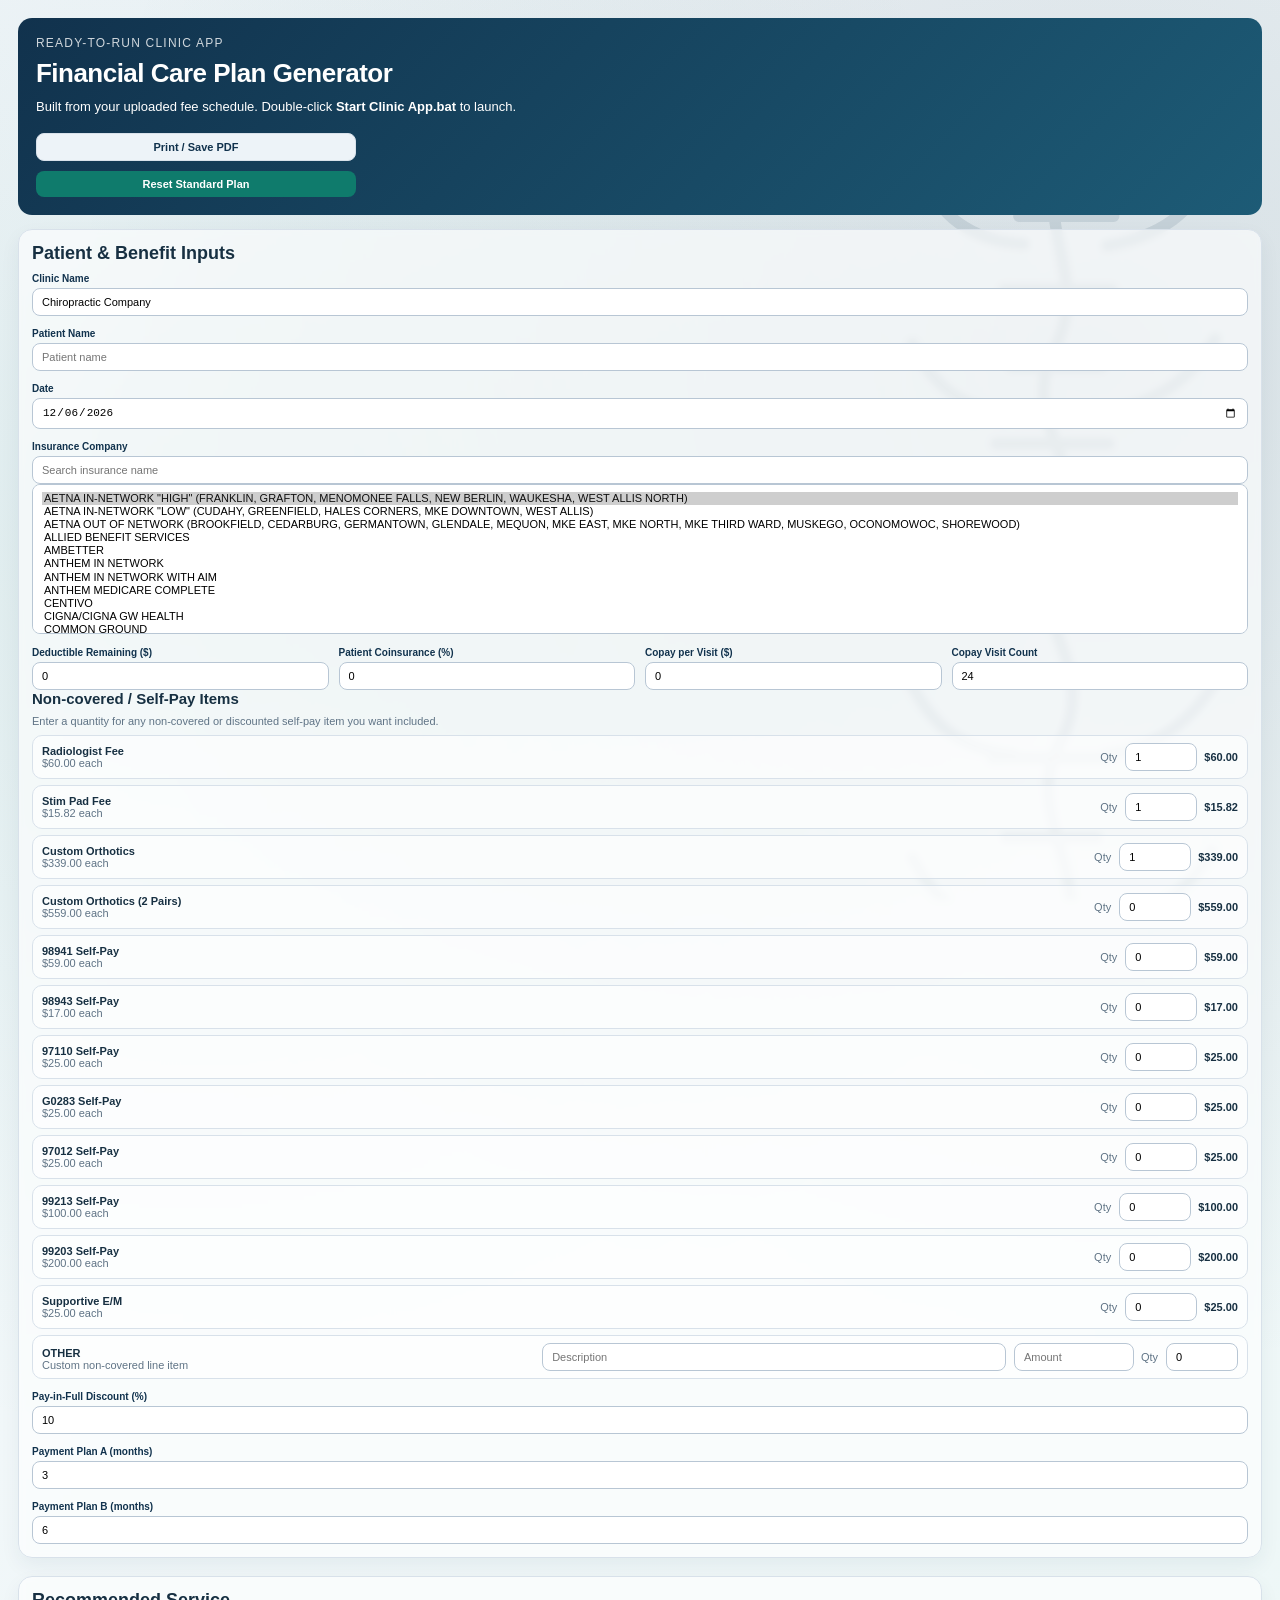
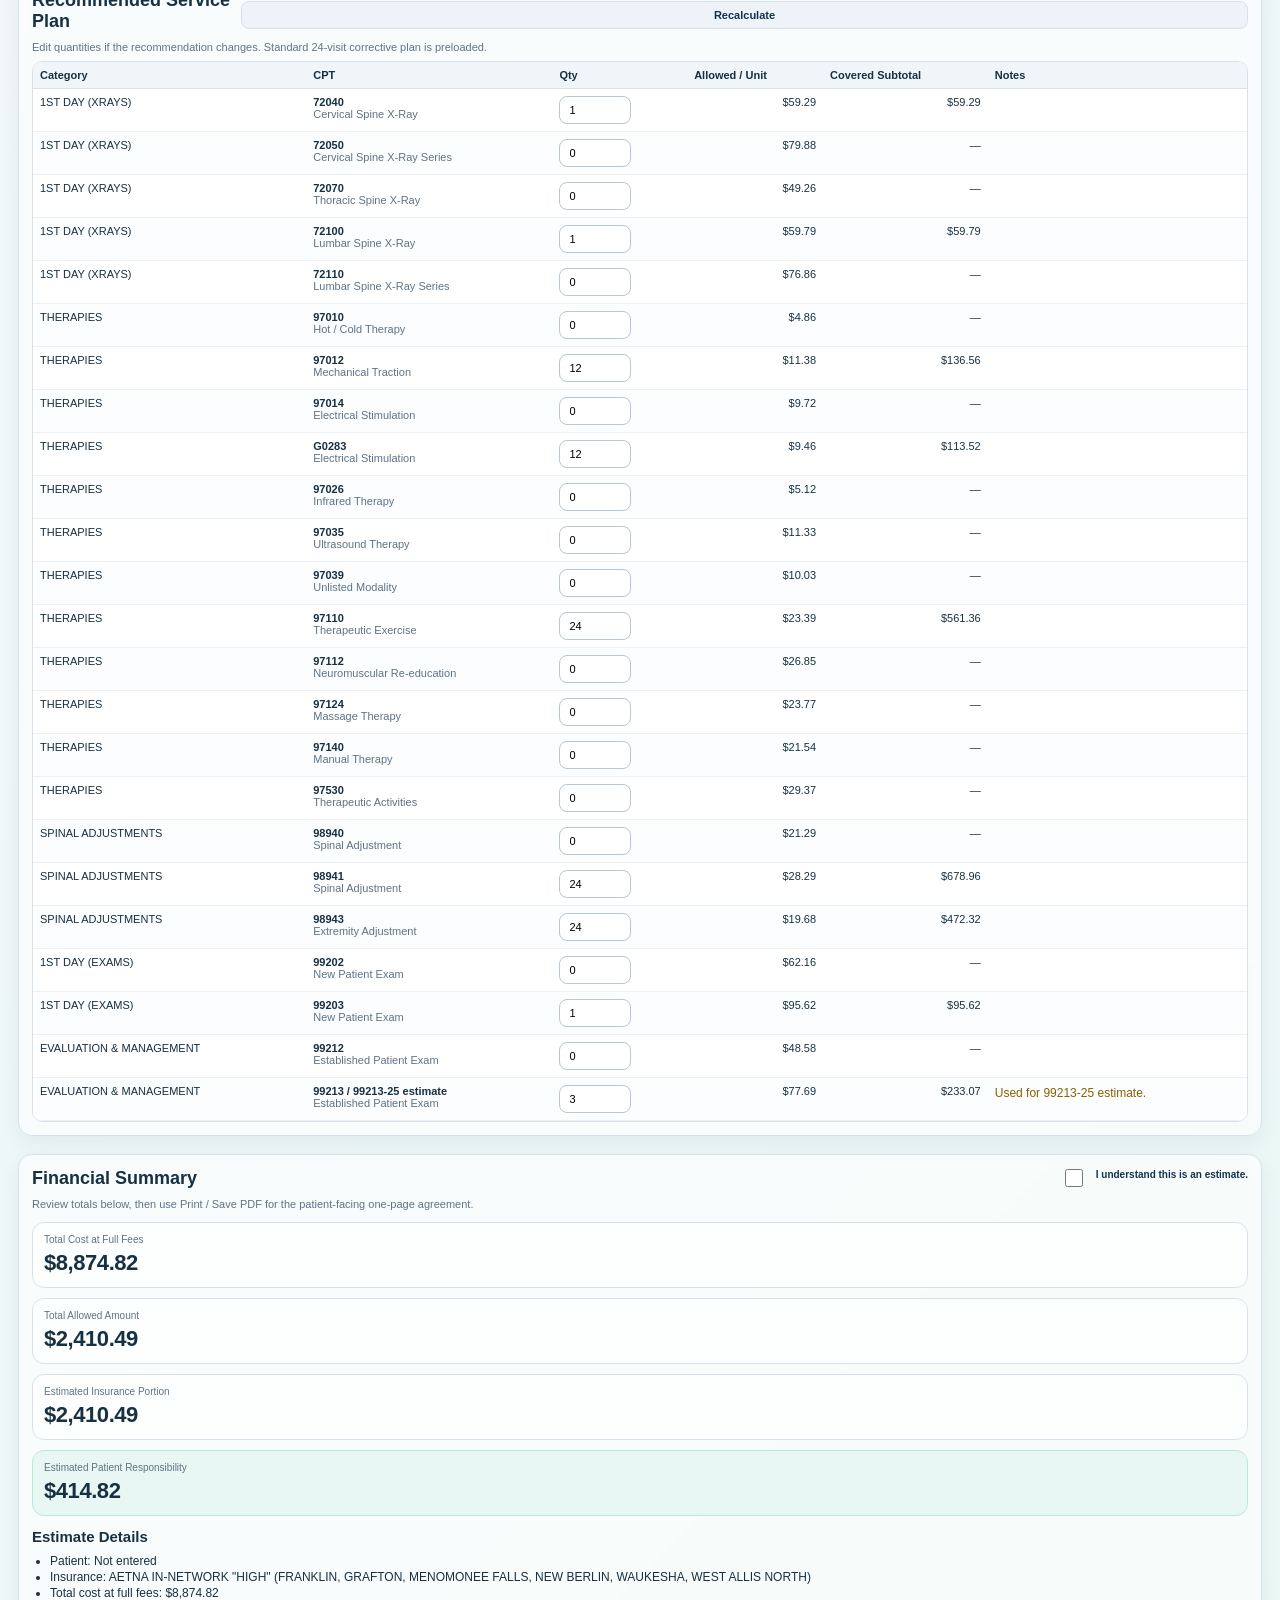
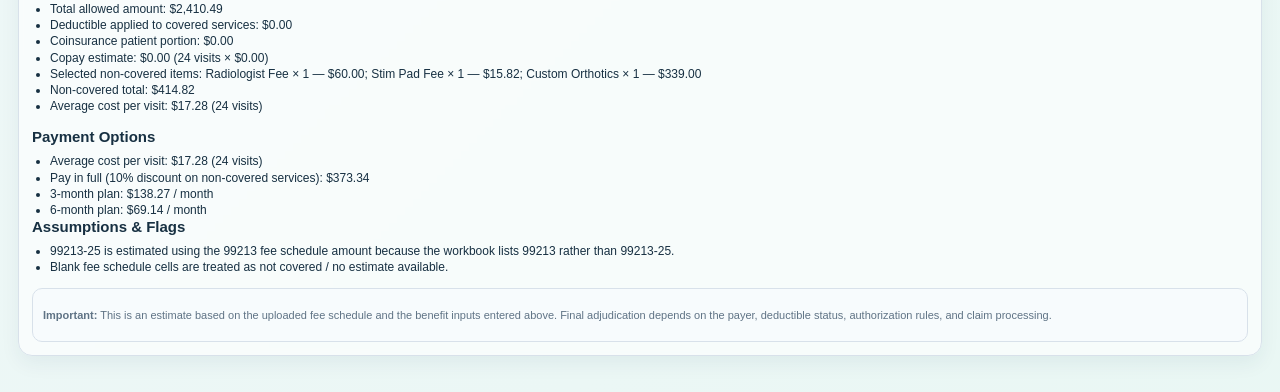
==== commit 3d7f28c3: "Add files via upload" ====
--- a/index.html
+++ b/index.html
@@ -661,7 +661,7 @@
   </div>
 
   <script>
-window.CLINIC_APP_DATA = {"generatedFrom":"Fee Schedule - Updated 07.13.2026.xlsx","generatedOn":"2026-07-13","insuranceCompanies":["AETNA IN-NETWORK \"HIGH\" (FRANKLIN, GRAFTON, MENOMONEE FALLS, NEW BERLIN, WAUKESHA, WEST ALLIS NORTH)","AETNA IN-NETWORK \"LOW\" (CUDAHY, GREENFIELD, HALES CORNERS, WEST ALLIS)","AETNA OUT OF NETWORK (BROOKFIELD, CEDARBURG, GERMANTOWN, GLENDALE, MEQUON, MKE EAST, MKE NORTH, MKE THIRD WARD, MUSKEGO, OCONOMOWOC, SHOREWOOD)","ALLIED BENEFIT SERVICES","AMBETTER","ANTHEM IN NETWORK","ANTHEM IN NETWORK WITH AIM","ANTHEM MEDICARE COMPLETE","CENTIVO","CIGNA/CIGNA GW HEALTH","COMMON GROUND","DEAN HEALTH PLAN (First Health Commercial)","FIRST HEALTH COMMERCIAL","FORWARD HEALTH","FORWARD HEALTH/MY CHOICE","FULCRUM (THE ALLIANCE)","HEALTH PARTNERS COMMMERCIAL (OPTUM)","HPS","HUMANA (ALL CLINICS EXCEPT OCONOMOWOC)","HUMANA (OCONOMOWOC)","HUMANA MEDICARE COMPLETE","iCARE","INTEGRATED HEALTH NETWORK","THE LOOMIS COMPANY","MEDICARE*","MOLINA MARKETPLACE/2022","MULTIPLAN/PHCS/HEALTH EOS","NETWORK HEALTH","NETWORK HEALTH - FROEDERT EMPLOYEE PLAN","NETWORK HEALTH MED COMPLETE","OPTUM","OPTUM VA","OWCP/Department of Labor","QUARTZ ASO or ALIGN","QUARTZ COMMERCIAL (HMO/POS) AKA QHBPC","QUARTZ HEALTH EOS BY MULTIPLAN","QUARTZ SENIOR PREFERRED*","TRILOGY, ASSURANT HEALTH, PRARIE STATES","MERITAIN AURORA DIRECT","UMR PROHEALTH CARE","WAC EMPLOYEE","WPS COMMERCIAL (CMS)"],"cptCatalog":[{"code":"72040","category":"1ST DAY (XRAYS)"},{"code":"72050","category":"1ST DAY (XRAYS)"},{"code":"72070","category":"1ST DAY (XRAYS)"},{"code":"72100","category":"1ST DAY (XRAYS)"},{"code":"72110","category":"1ST DAY (XRAYS)"},{"code":"97010","category":"THERAPIES"},{"code":"97012","category":"THERAPIES"},{"code":"97014","category":"THERAPIES"},{"code":"G0283","category":"THERAPIES"},{"code":"97026","category":"THERAPIES"},{"code":"97035","category":"THERAPIES"},{"code":"97039","category":"THERAPIES"},{"code":"97110","category":"THERAPIES"},{"code":"97112","category":"THERAPIES"},{"code":"97124","category":"THERAPIES"},{"code":"97140","category":"THERAPIES"},{"code":"97530","category":"THERAPIES"},{"code":"98940","category":"SPINAL ADJUSTMENTS"},{"code":"98941","category":"SPINAL ADJUSTMENTS"},{"code":"98943","category":"EXTREMITY ADJUSTMENTS"},{"code":"99202","category":"1ST DAY (EXAMS)"},{"code":"99203","category":"1ST DAY (EXAMS)"},{"code":"99212","category":"EVALUATION & MANAGEMENT"},{"code":"99213","category":"EVALUATION & MANAGEMENT"}],"feeSchedules":{"AETNA IN-NETWORK \"HIGH\" (FRANKLIN, GRAFTON, MENOMONEE FALLS, NEW BERLIN, WAUKESHA, WEST ALLIS NORTH)":{"72040":59.29,"72050":79.88,"72070":49.26,"72100":59.79,"72110":76.86,"97010":4.86,"97012":11.38,"97014":9.72,"G0283":9.46,"97026":5.12,"97035":11.33,"97039":10.03,"97110":23.39,"97112":26.85,"97124":23.77,"97140":21.54,"97530":29.37,"98940":21.29,"98941":28.29,"98943":19.68,"99202":62.16,"99203":95.62,"99212":48.58,"99213":77.69},"AETNA IN-NETWORK \"LOW\" (CUDAHY, GREENFIELD, HALES CORNERS, WEST ALLIS)":{"72040":27.92,"72050":39.52,"72070":25.78,"72100":29.26,"72110":40.86,"97010":3.0,"97012":9.19,"97014":8.42,"G0283":9.46,"97026":3.26,"97035":7.38,"97039":10.03,"97110":17.86,"97112":18.23,"97124":14.14,"97140":16.45,"97530":18.64,"98940":21.29,"98941":28.29,"98943":19.68,"99202":46.28,"99203":67.33,"99212":26.96,"99213":44.69},"AETNA OUT OF NETWORK (BROOKFIELD, CEDARBURG, GERMANTOWN, GLENDALE, MEQUON, MKE EAST, MKE NORTH, MKE THIRD WARD, MUSKEGO, OCONOMOWOC, SHOREWOOD)":{"72040":46.49,"72050":63.03,"72070":38.61,"72100":46.88,"72110":61.05,"97010":0.0,"97012":16.64,"97014":0.0,"G0283":14.6,"97026":7.69,"97035":16.56,"97039":0.0,"97110":35.0,"97112":40.19,"97124":36.0,"97140":32.23,"97530":43.6,"98940":48.0,"98941":56.0,"98943":42.0,"99202":84.59,"99203":94.29,"99212":66.29,"99213":100.0},"ALLIED BENEFIT SERVICES":{"72040":50.0,"72050":null,"72070":null,"72100":50.43,"72110":null,"97010":null,"97012":15.66,"97014":18.4,"G0283":13.05,"97026":7.87,"97035":14.23,"97039":null,"97110":39.22,"97112":null,"97124":null,"97140":null,"97530":null,"98940":34.54,"98941":49.92,"98943":null,"99202":null,"99203":138.66,"99212":null,"99213":null},"AMBETTER":{"72040":null,"72050":null,"72070":null,"72100":null,"72110":null,"97010":null,"97012":null,"97014":null,"G0283":null,"97026":null,"97035":null,"97039":null,"97110":null,"97112":null,"97124":null,"97140":null,"97530":null,"98940":null,"98941":null,"98943":null,"99202":null,"99203":null,"99212":null,"99213":null},"ANTHEM IN NETWORK":{"72040":38.25,"72050":51.53,"72070":31.78,"72100":38.57,"72110":49.59,"97010":4.98,"97012":11.66,"97014":5.0,"G0283":11.68,"97026":5.25,"97035":11.61,"97039":10.41,"97110":23.97,"97112":27.51,"97124":24.36,"97140":22.07,"97530":30.1,"98940":22.38,"98941":32.35,"98943":20.77,"99202":69.07,"99203":106.25,"99212":53.98,"99213":86.32},"ANTHEM IN NETWORK WITH AIM":{"72040":38.25,"72050":51.53,"72070":31.78,"72100":38.57,"72110":49.59,"97010":4.98,"97012":25.0,"97014":null,"G0283":25.0,"97026":5.25,"97035":11.61,"97039":10.41,"97110":23.97,"97112":27.51,"97124":24.36,"97140":22.07,"97530":30.1,"98940":22.38,"98941":32.35,"98943":20.77,"99202":69.07,"99203":106.25,"99212":53.98,"99213":86.32},"ANTHEM MEDICARE COMPLETE":{"72040":null,"72050":null,"72070":null,"72100":null,"72110":null,"97010":null,"97012":null,"97014":null,"G0283":null,"97026":null,"97035":null,"97039":null,"97110":null,"97112":null,"97124":null,"97140":null,"97530":null,"98940":26.01,"98941":37.55,"98943":null,"99202":null,"99203":null,"99212":null,"99213":null},"CENTIVO":{"72040":56.91,"72050":78.77,"72070":47.28,"72100":57.39,"72110":76.35,"97010":null,"97012":20.82,"97014":null,"G0283":18.29,"97026":9.41,"97035":20.76,"97039":0.0,"97110":42.38,"97112":47.76,"97124":43.13,"97140":40.41,"97530":51.0,"98940":39.02,"98941":56.33,"98943":37.89,"99202":107.67,"99203":167.1,"99212":84.96,"99213":136.59},"CIGNA/CIGNA GW HEALTH":{"72040":36.74,"72050":50.12,"72070":30.52,"72100":36.74,"72110":48.25,"97010":6.38,"97012":14.45,"97014":12.4,"G0283":12.5,"97026":6.7,"97035":14.7,"97039":13.42,"97110":29.37,"97112":32.7,"97124":30.2,"97140":27.72,"97530":35.21,"98940":27.11,"98941":39.5,"98943":25.06,"99202":60.07,"99203":92.98,"99212":47.33,"99213":76.42},"COMMON GROUND":{"72040":36.0,"72050":48.0,"72070":30.0,"72100":36.0,"72110":null,"97010":0.0,"97012":12.0,"97014":10.0,"G0283":8.0,"97026":4.0,"97035":10.0,"97039":null,"97110":10.0,"97112":10.0,"97124":10.0,"97140":null,"97530":0.0,"98940":27.0,"98941":39.0,"98943":23.0,"99202":36.0,"99203":51.0,"99212":21.0,"99213":29.0},"DEAN HEALTH PLAN (First Health Commercial)":{"72040":47.26,"72050":64.08,"72070":39.26,"72100":47.66,"72110":62.06,"97010":0.0,"97012":16.91,"97014":0.0,"G0283":14.6,"97026":7.81,"97035":16.84,"97039":0.0,"97110":35.59,"97112":40.85,"97124":36.6,"97140":32.76,"97530":44.33,"98940":48.0,"98941":56.0,"98943":42.0,"99202":85.99,"99203":132.09,"99212":67.39,"99213":108.43},"FIRST HEALTH COMMERCIAL":{"72040":47.26,"72050":64.08,"72070":39.26,"72100":47.66,"72110":62.06,"97010":0.0,"97012":16.91,"97014":0.0,"G0283":14.6,"97026":7.81,"97035":16.84,"97039":0.0,"97110":35.59,"97112":40.85,"97124":36.6,"97140":32.76,"97530":44.33,"98940":48.0,"98941":56.0,"98943":42.0,"99202":85.99,"99203":132.09,"99212":67.39,"99213":108.43},"FORWARD HEALTH":{"72040":35.07,"72050":49.09,"72070":31.45,"72100":36.91,"72110":50.86,"97010":0.0,"97012":0.0,"97014":0.0,"G0283":0.0,"97026":0.0,"97035":0.0,"97039":0.0,"97110":0.0,"97112":0.0,"97124":0.0,"97140":0.0,"97530":0.0,"98940":19.13,"98941":27.54,"98943":28.86,"99202":48.35,"99203":74.37,"99212":37.78,"99213":60.43},"FORWARD HEALTH/MY CHOICE":{"72040":35.07,"72050":49.09,"72070":31.45,"72100":36.91,"72110":50.86,"97010":0.0,"97012":0.0,"97014":0.0,"G0283":0.0,"97026":0.0,"97035":0.0,"97039":0.0,"97110":0.0,"97112":0.0,"97124":0.0,"97140":0.0,"97530":0.0,"98940":19.13,"98941":27.54,"98943":null,"99202":48.35,"99203":74.37,"99212":37.78,"99213":60.43},"FULCRUM (THE ALLIANCE)":{"72040":42.38,"72050":56.77,"72070":40.7,"72100":39.65,"72110":62.09,"97010":null,"97012":17.13,"97014":14.22,"G0283":14.22,"97026":0.0,"97035":13.71,"97039":0.0,"97110":32.8,"97112":28.44,"97124":26.13,"97140":36.0,"97530":30.02,"98940":30.46,"98941":37.54,"98943":25.72,"99202":57.25,"99203":84.12,"99212":33.61,"99213":45.16},"HEALTH PARTNERS COMMMERCIAL (OPTUM)":{"72040":0.0,"72050":null,"72070":0.0,"72100":0.0,"72110":null,"97010":0.0,"97012":0.0,"97014":null,"G0283":0.0,"97026":null,"97035":0.0,"97039":null,"97110":0.0,"97112":0.0,"97124":0.0,"97140":null,"97530":0.0,"98940":50.0,"98941":50.0,"98943":0.0,"99202":null,"99203":50.0,"99212":0.0,"99213":0.0},"HPS":{"72040":69.44,"72050":117.6,"72070":75.87,"72100":78.3,"72110":119.62,"97010":19.77,"97012":19.77,"97014":19.77,"G0283":18.78,"97026":19.77,"97035":19.77,"97039":null,"97110":19.77,"97112":19.77,"97124":19.77,"97140":19.77,"97530":29.18,"98940":40.75,"98941":51.37,"98943":39.76,"99202":59.24,"99203":82.29,"99212":37.04,"99213":53.48},"HUMANA (ALL CLINICS EXCEPT OCONOMOWOC)":{"72040":32.69,"72050":44.14,"72070":27.12,"72100":32.97,"72110":23.92,"97010":4.9,"97012":11.94,"97014":10.37,"G0283":10.09,"97026":5.18,"97035":11.81,"97039":0.0,"97110":24.5,"97112":28.46,"97124":24.79,"97140":22.53,"97530":30.85,"98940":28.0,"98941":36.0,"98943":27.0,"99202":59.18,"99203":90.66,"99212":45.88,"99213":74.03},"HUMANA (OCONOMOWOC)":{"72040":37.19,"72050":50.42,"72070":30.89,"72100":33.59,"72110":48.84,"97010":5.83,"97012":13.31,"97014":11.64,"G0283":11.02,"97026":6.15,"97035":13.25,"97039":0.0,"97110":28.0,"97112":32.15,"97124":28.8,"97140":25.78,"97530":34.88,"98940":38.0,"98941":46.0,"98943":37.0,"99202":67.67,"99203":103.95,"99212":53.03,"99213":85.33},"HUMANA MEDICARE COMPLETE":{"72040":null,"72050":null,"72070":null,"72100":null,"72110":null,"97010":null,"97012":null,"97014":null,"G0283":null,"97026":null,"97035":null,"97039":null,"97110":null,"97112":null,"97124":null,"97140":null,"97530":null,"98940":26.01,"98941":37.55,"98943":null,"99202":null,"99203":null,"99212":null,"99213":null},"iCARE":{"72040":null,"72050":null,"72070":null,"72100":null,"72110":null,"97010":null,"97012":null,"97014":null,"G0283":null,"97026":null,"97035":null,"97039":null,"97110":null,"97112":null,"97124":null,"97140":null,"97530":null,"98940":26.01,"98941":37.55,"98943":null,"99202":null,"99203":null,"99212":null,"99213":null},"INTEGRATED HEALTH NETWORK":{"72040":48.0,"72050":null,"72070":48.0,"72100":48.0,"72110":null,"97010":12.0,"97012":15.0,"97014":18.0,"G0283":null,"97026":12.0,"97035":18.0,"97039":null,"97110":27.0,"97112":27.0,"97124":18.0,"97140":null,"97530":33.0,"98940":39.6,"98941":45.6,"98943":36.0,"99202":null,"99203":69.0,"99212":30.0,"99213":42.0},"THE LOOMIS COMPANY":{"72040":47.24,"72050":null,"72070":null,"72100":47.65,"72110":null,"97010":null,"97012":18.01,"97014":16.2,"G0283":15.79,"97026":null,"97035":null,"97039":null,"97110":36.33,"97112":null,"97124":null,"97140":33.39,"97530":null,"98940":34.16,"98941":49.18,"98943":32.5,"99202":86.93,"99203":133.76,"99212":67.34,"99213":109.35},"MEDICARE*":{"72040":null,"72050":null,"72070":null,"72100":null,"72110":null,"97010":null,"97012":null,"97014":null,"G0283":null,"97026":null,"97035":null,"97039":null,"97110":null,"97112":null,"97124":null,"97140":null,"97530":null,"98940":26.01,"98941":37.55,"98943":null,"99202":null,"99203":null,"99212":null,"99213":null},"MOLINA MARKETPLACE/2022":{"72040":36.52,"72050":48.58,"72070":30.33,"72100":36.52,"72110":46.51,"97010":null,"97012":13.56,"97014":12.38,"G0283":10.89,"97026":6.03,"97035":13.16,"97039":null,"97110":28.28,"97112":32.49,"97124":28.72,"97140":26.35,"97530":34.59,"98940":26.3,"98941":37.86,"98943":19.01,"99202":60.41,"99203":90.6,"99212":43.42,"99213":71.89},"MULTIPLAN/PHCS/HEALTH EOS":{"72040":58.74,"72050":85.47,"72070":61.56,"72100":62.69,"72110":85.83,"97010":12.09,"97012":20.29,"97014":20.57,"G0283":18.43,"97026":7.46,"97035":19.71,"97039":10.94,"97110":27.13,"97112":26.17,"97124":22.11,"97140":17.13,"97530":25.29,"98940":40.39,"98941":53.11,"98943":34.79,"99202":78.69,"99203":86.97,"99212":36.83,"99213":46.62},"NETWORK HEALTH":{"72040":90.0,"72050":120.0,"72070":60.0,"72100":60.0,"72110":120.0,"97010":18.0,"97012":30.0,"97014":30.0,"G0283":30.0,"97026":30.0,"97035":30.0,"97039":30.0,"97110":45.0,"97112":45.0,"97124":36.0,"97140":36.0,"97530":45.0,"98940":63.0,"98941":69.0,"98943":45.0,"99202":90.0,"99203":120.0,"99212":60.0,"99213":90.0},"NETWORK HEALTH - FROEDERT EMPLOYEE PLAN":{"72040":55.0,"72050":75.0,"72070":55.0,"72100":55.0,"72110":35.0,"97010":0.0,"97012":20.0,"97014":20.0,"G0283":20.0,"97026":20.0,"97035":20.0,"97039":null,"97110":25.0,"97112":20.0,"97124":20.0,"97140":20.0,"97530":null,"98940":40.0,"98941":45.0,"98943":30.0,"99202":55.0,"99203":65.0,"99212":25.0,"99213":45.0},"NETWORK HEALTH MED COMPLETE":{"72040":null,"72050":null,"72070":null,"72100":null,"72110":null,"97010":null,"97012":null,"97014":null,"G0283":null,"97026":null,"97035":null,"97039":null,"97110":null,"97112":null,"97124":null,"97140":null,"97530":null,"98940":26.01,"98941":37.55,"98943":null,"99202":null,"99203":null,"99212":null,"99213":null},"OPTUM":{"72040":0.0,"72050":null,"72070":0.0,"72100":0.0,"72110":null,"97010":0.0,"97012":0.0,"97014":null,"G0283":0.0,"97026":null,"97035":0.0,"97039":null,"97110":0.0,"97112":0.0,"97124":0.0,"97140":null,"97530":0.0,"98940":50.0,"98941":50.0,"98943":0.0,"99202":null,"99203":50.0,"99212":0.0,"99213":0.0},"OPTUM VA":{"72040":37.94,"72050":52.51,"72070":31.52,"72100":38.26,"72110":50.9,"97010":0.0,"97012":13.88,"97014":0.0,"G0283":12.196,"97026":6.27,"97035":13.84,"97039":null,"97110":28.25,"97112":31.84,"97124":28.75,"97140":26.94,"97530":34.0,"98940":26.01,"98941":37.55,"98943":22.91,"99202":71.78,"99203":111.4,"99212":56.64,"99213":91.06},"OWCP/Department of Labor":{"72040":64.01,"72050":87.32,"72070":53.17,"72100":64.01,"72110":84.06,"97010":0.0,"97012":22.06,"97014":18.93,"G0283":19.88,"97026":10.23,"97035":21.48,"97039":0.0,"97110":44.83,"97112":49.9,"97124":46.1,"97140":42.31,"97530":53.74,"98940":41.38,"98941":60.3,"98943":0.0,"99202":106.97,"99203":165.57,"99212":83.95,"99213":136.08},"QUARTZ ASO or ALIGN":{"72040":59.1,"72050":113.8,"72070":75.36,"72100":75.36,"72110":132.98,"97010":null,"97012":14.42,"97014":14.42,"G0283":14.42,"97026":14.42,"97035":14.42,"97039":null,"97110":20.6,"97112":20.6,"97124":23.17,"97140":20.6,"97530":20.6,"98940":38.3,"98941":50.83,"98943":30.64,"99202":46.35,"99203":61.8,"99212":30.9,"99213":46.35},"QUARTZ COMMERCIAL (HMO/POS) AKA QHBPC":{"72040":64.58,"72050":124.35,"72070":82.35,"72100":82.35,"72110":145.3,"97010":0.0,"97012":15.76,"97014":15.76,"G0283":15.76,"97026":15.76,"97035":15.76,"97039":0.0,"97110":22.51,"97112":22.51,"97124":25.32,"97140":22.51,"97530":22.51,"98940":41.84,"98941":55.54,"98943":33.48,"99202":50.65,"99203":67.53,"99212":33.75,"99213":50.65},"QUARTZ HEALTH EOS BY MULTIPLAN":{"72040":58.16,"72050":84.63,"72070":60.95,"72100":62.06,"72110":84.98,"97010":11.97,"97012":20.09,"97014":20.36,"G0283":18.25,"97026":7.38,"97035":19.51,"97039":10.83,"97110":26.87,"97112":25.91,"97124":21.89,"97140":16.96,"97530":25.04,"98940":39.99,"98941":52.58,"98943":34.44,"99202":77.91,"99203":86.11,"99212":36.46,"99213":46.16},"QUARTZ SENIOR PREFERRED*":{"72040":null,"72050":null,"72070":null,"72100":null,"72110":null,"97010":null,"97012":null,"97014":null,"G0283":null,"97026":null,"97035":null,"97039":null,"97110":null,"97112":null,"97124":null,"97140":null,"97530":null,"98940":26.01,"98941":37.55,"98943":null,"99202":null,"99203":null,"99212":null,"99213":null},"TRILOGY, ASSURANT HEALTH, PRARIE STATES":{"72040":77.37,"72050":131.01,"72070":84.51,"72100":87.27,"72110":133.28,"97010":22.01,"97012":22.01,"97014":22.01,"G0283":32.5,"97026":22.01,"97035":22.01,"97039":null,"97110":22.01,"97112":22.01,"97124":22.01,"97140":22.01,"97530":32.5,"98940":45.39,"98941":55.94,"98943":44.32,"99202":66.01,"99203":91.7,"99212":41.27,"99213":59.62},"MERITAIN AURORA DIRECT":{"72040":84.65,"72050":113.59,"72070":69.84,"72100":85.39,"72110":109.13,"97010":13.01,"97012":32.28,"97014":29.03,"G0283":28.29,"97026":13.75,"97035":31.36,"97039":0.0,"97110":65.09,"97112":75.0,"97124":63.66,"97140":59.83,"97530":75.0,"98940":41.81,"98941":60.19,"98943":39.78,"99202":106.4,"99203":163.73,"99212":82.42,"99213":133.84},"UMR PROHEALTH CARE":{"72040":105.0,"72050":140.0,"72070":70.0,"72100":70.0,"72110":140.0,"97010":21.0,"97012":35.0,"97014":35.0,"G0283":35.0,"97026":35.0,"97035":35.0,"97039":35.0,"97110":52.5,"97112":52.5,"97124":42.0,"97140":42.0,"97530":52.5,"98940":73.5,"98941":80.5,"98943":52.5,"99202":105.0,"99203":140.0,"99212":70.0,"99213":105.0},"WAC EMPLOYEE":{"72040":0.0,"72050":null,"72070":0.0,"72100":0.0,"72110":null,"97010":0.0,"97012":0.0,"97014":0.0,"G0283":null,"97026":null,"97035":0.0,"97039":null,"97110":null,"97112":0.0,"97124":0.0,"97140":null,"97530":0.0,"98940":25.0,"98941":25.0,"98943":0.0,"99202":null,"99203":25.0,"99212":0.0,"99213":0.0},"WPS COMMERCIAL (CMS)":{"72040":37.37,"72050":53.23,"72070":35.86,"72100":39.26,"72110":54.74,"97010":4.91,"97012":13.88,"97014":12.19,"G0283":12.19,"97026":0.0,"97035":12.08,"97039":0.0,"97110":28.25,"97112":21.33,"97124":23.03,"97140":19.17,"97530":27.2,"98940":26.01,"98941":37.55,"98943":25.26,"99202":42.98,"99203":60.19,"99212":56.64,"99213":91.06}},"specialNotes":{"*":"Anthem with AIM does not cover these charges; they are patient cash charges.","**":"Allowed amount is 50% of the charge.","***":"Anthem does not cover re-exams."},"insurerCodeNotes":{"ANTHEM IN NETWORK":{"97039":"Allowed amount is 50% of the charge.","99212":"Anthem does not cover re-exams.","99213":"Anthem does not cover re-exams."},"ANTHEM IN NETWORK WITH AIM":{"97012":"Anthem with AIM does not cover these charges; they are patient cash charges.","97014":"Not covered / n/a","G0283":"Anthem with AIM does not cover these charges; they are patient cash charges.","97039":"Allowed amount is 50% of the charge.","99212":"Anthem does not cover re-exams.","99213":"Anthem does not cover re-exams."},"MEDICARE*":{"98940":"Allowed amount is 50% of the charge.","98941":"Allowed amount is 50% of the charge."}},"standardPlan":{"99203":1,"72040":1,"72100":1,"98941":24,"98943":24,"97110":24,"G0283":12,"97012":12,"99213":3},"nonCoveredDefaults":[{"id":"radiologist","label":"Radiologist Fee","amount":60,"defaultQty":1},{"id":"stimpads","label":"Stim Pad Fee","amount":15.82,"defaultQty":1},{"id":"orthotics","label":"Custom Orthotics","amount":339,"defaultQty":1},{"id":"orthotics2pair","label":"Custom Orthotics (2 Pairs)","amount":559,"defaultQty":0},{"id":"nc98941","label":"98941 Self-Pay","amount":59,"defaultQty":0},{"id":"nc98943","label":"98943 Self-Pay","amount":17,"defaultQty":0},{"id":"nc97110","label":"97110 Self-Pay","amount":25,"defaultQty":0},{"id":"ncG0283","label":"G0283 Self-Pay","amount":25,"defaultQty":0},{"id":"nc97012","label":"97012 Self-Pay","amount":25,"defaultQty":0},{"id":"nc99213","label":"99213 Self-Pay","amount":100,"defaultQty":0},{"id":"nc99203","label":"99203 Self-Pay","amount":200,"defaultQty":0},{"id":"supportiveEM","label":"Supportive E/M","amount":25,"defaultQty":0}],"planAssumptions":["99213-25 is estimated using the 99213 fee schedule amount because the workbook lists 99213 rather than 99213-25.","Blank fee schedule cells are treated as not covered / no estimate available."]};
+window.CLINIC_APP_DATA = {"generatedFrom":"Fee Schedule - Updated 09.01.2026.xlsx","generatedOn":"2026-09-01","insuranceCompanies":["AETNA IN-NETWORK \"HIGH\" (FRANKLIN, GRAFTON, MENOMONEE FALLS, NEW BERLIN, WAUKESHA, WEST ALLIS NORTH)","AETNA IN-NETWORK \"LOW\" (CUDAHY, GREENFIELD, HALES CORNERS, MKE DOWNTOWN, WEST ALLIS)","AETNA OUT OF NETWORK (BROOKFIELD, CEDARBURG, GERMANTOWN, GLENDALE, MEQUON, MKE EAST, MKE NORTH, MKE THIRD WARD, MUSKEGO, OCONOMOWOC, SHOREWOOD)","ALLIED BENEFIT SERVICES","AMBETTER","ANTHEM IN NETWORK","ANTHEM IN NETWORK WITH AIM","ANTHEM MEDICARE COMPLETE","CENTIVO","CIGNA/CIGNA GW HEALTH","COMMON GROUND","DEAN HEALTH PLAN (First Health Commercial)","FIRST HEALTH COMMERCIAL","FORWARD HEALTH","FORWARD HEALTH/MY CHOICE","HEALTH PARTNERS COMMMERCIAL (OPTUM)","HPS","HUMANA (ALL CLINICS EXCEPT OCONOMOWOC)","HUMANA (OCONOMOWOC)","HUMANA MEDICARE COMPLETE","iCARE","INTEGRATED HEALTH NETWORK","THE LOOMIS COMPANY","MEDICARE*","MOLINA MARKETPLACE/2022","MULTIPLAN/PHCS/HEALTH EOS","NETWORK HEALTH","NETWORK HEALTH - FROEDERT EMPLOYEE PLAN","NETWORK HEALTH MED COMPLETE","OPTUM","OPTUM VA","OWCP/Department of Labor","QUARTZ ASO or ALIGN","QUARTZ COMMERCIAL (HMO/POS) AKA QHBPC","QUARTZ HEALTH EOS BY MULTIPLAN","QUARTZ SENIOR PREFERRED*","TRILOGY, ASSURANT HEALTH, PRARIE STATES, THE ALLIANCE","MERITAIN AURORA DIRECT","UMR PROHEALTH CARE","WAC EMPLOYEE","WPS COMMERCIAL (CMS)"],"cptCatalog":[{"code":"72040","category":"1ST DAY (XRAYS)"},{"code":"72050","category":"1ST DAY (XRAYS)"},{"code":"72070","category":"1ST DAY (XRAYS)"},{"code":"72100","category":"1ST DAY (XRAYS)"},{"code":"72110","category":"1ST DAY (XRAYS)"},{"code":"97010","category":"THERAPIES"},{"code":"97012","category":"THERAPIES"},{"code":"97014","category":"THERAPIES"},{"code":"G0283","category":"THERAPIES"},{"code":"97026","category":"THERAPIES"},{"code":"97035","category":"THERAPIES"},{"code":"97039","category":"THERAPIES"},{"code":"97110","category":"THERAPIES"},{"code":"97112","category":"THERAPIES"},{"code":"97124","category":"THERAPIES"},{"code":"97140","category":"THERAPIES"},{"code":"97530","category":"THERAPIES"},{"code":"98940","category":"SPINAL ADJUSTMENTS"},{"code":"98941","category":"SPINAL ADJUSTMENTS"},{"code":"98943","category":"SPINAL ADJUSTMENTS"},{"code":"99202","category":"1ST DAY (EXAMS)"},{"code":"99203","category":"1ST DAY (EXAMS)"},{"code":"99212","category":"EVALUATION & MANAGEMENT"},{"code":"99213","category":"EVALUATION & MANAGEMENT"}],"feeSchedules":{"AETNA IN-NETWORK \"HIGH\" (FRANKLIN, GRAFTON, MENOMONEE FALLS, NEW BERLIN, WAUKESHA, WEST ALLIS NORTH)":{"72040":59.29,"72050":79.88,"72070":49.26,"72100":59.79,"72110":76.86,"97010":4.86,"97012":11.38,"97014":9.72,"G0283":9.46,"97026":5.12,"97035":11.33,"97039":10.03,"97110":23.39,"97112":26.85,"97124":23.77,"97140":21.54,"97530":29.37,"98940":21.29,"98941":28.29,"98943":19.68,"99202":62.16,"99203":95.62,"99212":48.58,"99213":77.69},"AETNA IN-NETWORK \"LOW\" (CUDAHY, GREENFIELD, HALES CORNERS, MKE DOWNTOWN, WEST ALLIS)":{"72040":27.92,"72050":39.52,"72070":25.78,"72100":29.26,"72110":40.86,"97010":3.0,"97012":9.19,"97014":8.42,"G0283":9.46,"97026":3.26,"97035":7.38,"97039":10.03,"97110":17.86,"97112":18.23,"97124":14.14,"97140":16.45,"97530":18.64,"98940":21.29,"98941":28.29,"98943":19.68,"99202":46.28,"99203":67.33,"99212":26.96,"99213":44.69},"AETNA OUT OF NETWORK (BROOKFIELD, CEDARBURG, GERMANTOWN, GLENDALE, MEQUON, MKE EAST, MKE NORTH, MKE THIRD WARD, MUSKEGO, OCONOMOWOC, SHOREWOOD)":{"72040":46.49,"72050":63.03,"72070":38.61,"72100":46.88,"72110":61.05,"97010":0.0,"97012":16.64,"97014":0.0,"G0283":14.6,"97026":7.69,"97035":16.56,"97039":0.0,"97110":35.0,"97112":40.19,"97124":36.0,"97140":32.23,"97530":43.6,"98940":48.0,"98941":56.0,"98943":42.0,"99202":84.59,"99203":94.29,"99212":66.29,"99213":100.0},"ALLIED BENEFIT SERVICES":{"72040":50.0,"72050":null,"72070":null,"72100":50.43,"72110":null,"97010":null,"97012":15.66,"97014":18.4,"G0283":13.05,"97026":7.87,"97035":14.23,"97039":null,"97110":39.22,"97112":null,"97124":null,"97140":null,"97530":null,"98940":34.54,"98941":49.92,"98943":null,"99202":null,"99203":138.66,"99212":null,"99213":null},"AMBETTER":{"72040":null,"72050":null,"72070":null,"72100":null,"72110":null,"97010":null,"97012":null,"97014":null,"G0283":null,"97026":null,"97035":null,"97039":null,"97110":null,"97112":null,"97124":null,"97140":null,"97530":null,"98940":null,"98941":null,"98943":null,"99202":null,"99203":null,"99212":null,"99213":null},"ANTHEM IN NETWORK":{"72040":38.25,"72050":51.53,"72070":31.78,"72100":38.57,"72110":49.59,"97010":4.98,"97012":11.66,"97014":5.0,"G0283":11.68,"97026":5.25,"97035":11.61,"97039":10.41,"97110":23.97,"97112":27.51,"97124":24.36,"97140":22.07,"97530":30.1,"98940":22.38,"98941":32.35,"98943":20.77,"99202":69.07,"99203":106.25,"99212":53.98,"99213":86.32},"ANTHEM IN NETWORK WITH AIM":{"72040":38.25,"72050":51.53,"72070":31.78,"72100":38.57,"72110":49.59,"97010":4.98,"97012":25.0,"97014":null,"G0283":25.0,"97026":5.25,"97035":11.61,"97039":10.41,"97110":23.97,"97112":27.51,"97124":24.36,"97140":22.07,"97530":30.1,"98940":22.38,"98941":32.35,"98943":20.77,"99202":69.07,"99203":106.0,"99212":53.98,"99213":86.0},"ANTHEM MEDICARE COMPLETE":{"72040":null,"72050":null,"72070":null,"72100":null,"72110":null,"97010":null,"97012":null,"97014":null,"G0283":null,"97026":null,"97035":null,"97039":null,"97110":null,"97112":null,"97124":null,"97140":null,"97530":null,"98940":26.01,"98941":37.55,"98943":null,"99202":null,"99203":null,"99212":null,"99213":null},"CENTIVO":{"72040":56.91,"72050":78.77,"72070":47.28,"72100":57.39,"72110":76.35,"97010":null,"97012":20.82,"97014":null,"G0283":18.29,"97026":9.41,"97035":20.76,"97039":0.0,"97110":42.38,"97112":47.76,"97124":43.13,"97140":40.41,"97530":51.0,"98940":39.02,"98941":56.33,"98943":37.89,"99202":107.67,"99203":167.1,"99212":84.96,"99213":136.59},"CIGNA/CIGNA GW HEALTH":{"72040":36.74,"72050":50.12,"72070":30.52,"72100":36.74,"72110":48.25,"97010":6.38,"97012":14.45,"97014":12.4,"G0283":12.5,"97026":6.7,"97035":14.7,"97039":13.42,"97110":29.37,"97112":32.7,"97124":30.2,"97140":27.72,"97530":35.21,"98940":27.11,"98941":39.5,"98943":25.06,"99202":60.07,"99203":92.98,"99212":47.33,"99213":76.42},"COMMON GROUND":{"72040":36.0,"72050":48.0,"72070":30.0,"72100":36.0,"72110":null,"97010":0.0,"97012":12.0,"97014":10.0,"G0283":8.0,"97026":4.0,"97035":10.0,"97039":null,"97110":10.0,"97112":10.0,"97124":10.0,"97140":null,"97530":0.0,"98940":27.0,"98941":39.0,"98943":23.0,"99202":36.0,"99203":51.0,"99212":21.0,"99213":29.0},"DEAN HEALTH PLAN (First Health Commercial)":{"72040":47.26,"72050":64.08,"72070":39.26,"72100":47.66,"72110":62.06,"97010":0.0,"97012":16.91,"97014":0.0,"G0283":14.6,"97026":7.81,"97035":16.84,"97039":0.0,"97110":35.59,"97112":40.85,"97124":36.6,"97140":32.76,"97530":44.33,"98940":48.0,"98941":56.0,"98943":42.0,"99202":85.99,"99203":132.09,"99212":67.39,"99213":108.43},"FIRST HEALTH COMMERCIAL":{"72040":47.26,"72050":64.08,"72070":39.26,"72100":47.66,"72110":62.06,"97010":0.0,"97012":16.91,"97014":0.0,"G0283":14.6,"97026":7.81,"97035":16.84,"97039":0.0,"97110":35.59,"97112":40.85,"97124":36.6,"97140":32.76,"97530":44.33,"98940":48.0,"98941":56.0,"98943":42.0,"99202":85.99,"99203":132.09,"99212":67.39,"99213":108.43},"FORWARD HEALTH":{"72040":35.07,"72050":49.09,"72070":31.45,"72100":36.91,"72110":50.86,"97010":0.0,"97012":0.0,"97014":0.0,"G0283":0.0,"97026":0.0,"97035":0.0,"97039":0.0,"97110":0.0,"97112":0.0,"97124":0.0,"97140":0.0,"97530":0.0,"98940":19.13,"98941":27.54,"98943":28.86,"99202":48.35,"99203":74.37,"99212":37.78,"99213":60.43},"FORWARD HEALTH/MY CHOICE":{"72040":35.07,"72050":49.09,"72070":31.45,"72100":36.91,"72110":50.86,"97010":0.0,"97012":0.0,"97014":0.0,"G0283":0.0,"97026":0.0,"97035":0.0,"97039":0.0,"97110":0.0,"97112":0.0,"97124":0.0,"97140":0.0,"97530":0.0,"98940":19.13,"98941":27.54,"98943":null,"99202":48.35,"99203":74.37,"99212":37.78,"99213":60.43},"HEALTH PARTNERS COMMMERCIAL (OPTUM)":{"72040":0.0,"72050":null,"72070":0.0,"72100":0.0,"72110":null,"97010":0.0,"97012":0.0,"97014":null,"G0283":0.0,"97026":null,"97035":0.0,"97039":null,"97110":0.0,"97112":0.0,"97124":0.0,"97140":null,"97530":0.0,"98940":50.0,"98941":50.0,"98943":0.0,"99202":null,"99203":50.0,"99212":0.0,"99213":0.0},"HPS":{"72040":63.88,"72050":108.2,"72070":69.8,"72100":72.04,"72110":110.05,"97010":18.19,"97012":18.19,"97014":18.19,"G0283":18.19,"97026":18.19,"97035":18.19,"97039":null,"97110":18.19,"97112":18.19,"97124":18.19,"97140":18.19,"97530":26.84,"98940":37.49,"98941":47.26,"98943":36.58,"99202":59.24,"99203":82.29,"99212":34.07,"99213":49.2},"HUMANA (ALL CLINICS EXCEPT OCONOMOWOC)":{"72040":32.69,"72050":44.14,"72070":27.12,"72100":32.97,"72110":23.92,"97010":4.9,"97012":11.94,"97014":10.37,"G0283":10.09,"97026":5.18,"97035":11.81,"97039":0.0,"97110":24.5,"97112":28.46,"97124":24.79,"97140":22.53,"97530":30.85,"98940":28.0,"98941":36.0,"98943":27.0,"99202":54.5,"99203":75.7,"99212":45.88,"99213":74.03},"HUMANA (OCONOMOWOC)":{"72040":37.19,"72050":50.42,"72070":30.89,"72100":33.59,"72110":48.84,"97010":5.83,"97012":13.31,"97014":11.64,"G0283":11.02,"97026":6.15,"97035":13.25,"97039":0.0,"97110":28.0,"97112":32.15,"97124":28.8,"97140":25.78,"97530":34.88,"98940":38.0,"98941":46.0,"98943":37.0,"99202":67.67,"99203":103.95,"99212":53.03,"99213":85.33},"HUMANA MEDICARE COMPLETE":{"72040":null,"72050":null,"72070":null,"72100":null,"72110":null,"97010":null,"97012":null,"97014":null,"G0283":null,"97026":null,"97035":null,"97039":null,"97110":null,"97112":null,"97124":null,"97140":null,"97530":null,"98940":26.01,"98941":37.55,"98943":null,"99202":null,"99203":null,"99212":null,"99213":null},"iCARE":{"72040":null,"72050":null,"72070":null,"72100":null,"72110":null,"97010":null,"97012":null,"97014":null,"G0283":null,"97026":null,"97035":null,"97039":null,"97110":null,"97112":null,"97124":null,"97140":null,"97530":null,"98940":26.01,"98941":37.55,"98943":null,"99202":null,"99203":null,"99212":null,"99213":null},"INTEGRATED HEALTH NETWORK":{"72040":48.0,"72050":null,"72070":48.0,"72100":48.0,"72110":null,"97010":12.0,"97012":15.0,"97014":18.0,"G0283":null,"97026":12.0,"97035":18.0,"97039":null,"97110":27.0,"97112":27.0,"97124":18.0,"97140":null,"97530":33.0,"98940":39.6,"98941":45.6,"98943":36.0,"99202":null,"99203":69.0,"99212":30.0,"99213":42.0},"THE LOOMIS COMPANY":{"72040":47.24,"72050":null,"72070":null,"72100":47.65,"72110":null,"97010":null,"97012":18.01,"97014":16.2,"G0283":15.79,"97026":null,"97035":null,"97039":null,"97110":36.33,"97112":null,"97124":null,"97140":33.39,"97530":null,"98940":34.16,"98941":49.18,"98943":32.5,"99202":86.93,"99203":133.76,"99212":67.34,"99213":109.35},"MEDICARE*":{"72040":null,"72050":null,"72070":null,"72100":null,"72110":null,"97010":null,"97012":null,"97014":null,"G0283":null,"97026":null,"97035":null,"97039":null,"97110":null,"97112":null,"97124":null,"97140":null,"97530":null,"98940":26.01,"98941":37.55,"98943":null,"99202":null,"99203":null,"99212":null,"99213":null},"MOLINA MARKETPLACE/2022":{"72040":36.52,"72050":48.58,"72070":30.33,"72100":36.52,"72110":46.51,"97010":null,"97012":13.56,"97014":12.38,"G0283":10.89,"97026":6.03,"97035":13.16,"97039":null,"97110":28.28,"97112":32.49,"97124":28.72,"97140":26.35,"97530":34.59,"98940":26.3,"98941":37.86,"98943":19.01,"99202":60.41,"99203":90.6,"99212":43.42,"99213":71.89},"MULTIPLAN/PHCS/HEALTH EOS":{"72040":58.74,"72050":85.47,"72070":61.56,"72100":62.69,"72110":85.83,"97010":12.09,"97012":20.29,"97014":20.57,"G0283":18.43,"97026":7.46,"97035":19.71,"97039":10.94,"97110":27.13,"97112":26.17,"97124":22.11,"97140":17.13,"97530":25.29,"98940":40.39,"98941":53.11,"98943":34.79,"99202":78.69,"99203":86.97,"99212":36.83,"99213":46.62},"NETWORK HEALTH":{"72040":90.0,"72050":120.0,"72070":60.0,"72100":60.0,"72110":120.0,"97010":18.0,"97012":30.0,"97014":30.0,"G0283":30.0,"97026":30.0,"97035":30.0,"97039":30.0,"97110":45.0,"97112":45.0,"97124":36.0,"97140":36.0,"97530":45.0,"98940":63.0,"98941":69.0,"98943":45.0,"99202":90.0,"99203":120.0,"99212":60.0,"99213":90.0},"NETWORK HEALTH - FROEDERT EMPLOYEE PLAN":{"72040":55.0,"72050":75.0,"72070":55.0,"72100":55.0,"72110":35.0,"97010":0.0,"97012":20.0,"97014":20.0,"G0283":20.0,"97026":20.0,"97035":20.0,"97039":null,"97110":25.0,"97112":20.0,"97124":20.0,"97140":20.0,"97530":null,"98940":40.0,"98941":45.0,"98943":30.0,"99202":55.0,"99203":65.0,"99212":25.0,"99213":45.0},"NETWORK HEALTH MED COMPLETE":{"72040":null,"72050":null,"72070":null,"72100":null,"72110":null,"97010":null,"97012":null,"97014":null,"G0283":null,"97026":null,"97035":null,"97039":null,"97110":null,"97112":null,"97124":null,"97140":null,"97530":null,"98940":26.01,"98941":37.55,"98943":null,"99202":null,"99203":null,"99212":null,"99213":null},"OPTUM":{"72040":0.0,"72050":null,"72070":0.0,"72100":0.0,"72110":null,"97010":0.0,"97012":0.0,"97014":null,"G0283":0.0,"97026":null,"97035":0.0,"97039":null,"97110":0.0,"97112":0.0,"97124":0.0,"97140":null,"97530":0.0,"98940":50.0,"98941":50.0,"98943":0.0,"99202":null,"99203":50.0,"99212":0.0,"99213":0.0},"OPTUM VA":{"72040":37.94,"72050":52.51,"72070":31.52,"72100":38.26,"72110":50.9,"97010":0.0,"97012":13.88,"97014":0.0,"G0283":12.196,"97026":6.27,"97035":13.84,"97039":null,"97110":28.25,"97112":31.84,"97124":28.75,"97140":26.94,"97530":34.0,"98940":26.01,"98941":37.55,"98943":22.91,"99202":71.78,"99203":111.4,"99212":56.64,"99213":91.06},"OWCP/Department of Labor":{"72040":64.01,"72050":87.32,"72070":53.17,"72100":64.01,"72110":84.06,"97010":0.0,"97012":22.06,"97014":18.93,"G0283":19.88,"97026":10.23,"97035":21.48,"97039":0.0,"97110":44.83,"97112":49.9,"97124":46.1,"97140":42.31,"97530":53.74,"98940":41.38,"98941":60.3,"98943":0.0,"99202":106.97,"99203":165.57,"99212":83.95,"99213":136.08},"QUARTZ ASO or ALIGN":{"72040":59.1,"72050":113.8,"72070":75.36,"72100":75.36,"72110":132.98,"97010":null,"97012":14.42,"97014":14.42,"G0283":14.42,"97026":14.42,"97035":14.42,"97039":null,"97110":20.6,"97112":20.6,"97124":23.17,"97140":20.6,"97530":20.6,"98940":38.3,"98941":50.83,"98943":30.64,"99202":46.35,"99203":61.8,"99212":30.9,"99213":46.35},"QUARTZ COMMERCIAL (HMO/POS) AKA QHBPC":{"72040":64.58,"72050":124.35,"72070":82.35,"72100":82.35,"72110":145.3,"97010":0.0,"97012":15.76,"97014":15.76,"G0283":15.76,"97026":15.76,"97035":15.76,"97039":0.0,"97110":22.51,"97112":22.51,"97124":25.32,"97140":22.51,"97530":22.51,"98940":41.84,"98941":55.54,"98943":33.48,"99202":50.65,"99203":67.53,"99212":33.75,"99213":50.65},"QUARTZ HEALTH EOS BY MULTIPLAN":{"72040":58.16,"72050":84.63,"72070":60.95,"72100":62.06,"72110":84.98,"97010":11.97,"97012":20.09,"97014":20.36,"G0283":18.25,"97026":7.38,"97035":19.51,"97039":10.83,"97110":26.87,"97112":25.91,"97124":21.89,"97140":16.96,"97530":25.04,"98940":39.99,"98941":52.58,"98943":34.44,"99202":77.91,"99203":86.11,"99212":36.46,"99213":46.16},"QUARTZ SENIOR PREFERRED*":{"72040":null,"72050":null,"72070":null,"72100":null,"72110":null,"97010":null,"97012":null,"97014":null,"G0283":null,"97026":null,"97035":null,"97039":null,"97110":null,"97112":null,"97124":null,"97140":null,"97530":null,"98940":26.01,"98941":37.55,"98943":null,"99202":null,"99203":null,"99212":null,"99213":null},"TRILOGY, ASSURANT HEALTH, PRARIE STATES, THE ALLIANCE":{"72040":77.37,"72050":131.01,"72070":84.51,"72100":87.27,"72110":133.28,"97010":22.01,"97012":22.01,"97014":22.01,"G0283":32.5,"97026":22.01,"97035":22.01,"97039":null,"97110":22.01,"97112":22.01,"97124":22.01,"97140":22.01,"97530":32.5,"98940":45.39,"98941":55.94,"98943":44.32,"99202":66.01,"99203":91.7,"99212":41.27,"99213":59.62},"MERITAIN AURORA DIRECT":{"72040":84.65,"72050":113.59,"72070":69.84,"72100":85.39,"72110":109.13,"97010":13.01,"97012":32.28,"97014":29.03,"G0283":28.29,"97026":13.75,"97035":31.36,"97039":0.0,"97110":65.09,"97112":75.0,"97124":63.66,"97140":59.83,"97530":75.0,"98940":41.81,"98941":60.19,"98943":39.78,"99202":106.4,"99203":163.73,"99212":82.42,"99213":133.84},"UMR PROHEALTH CARE":{"72040":105.0,"72050":140.0,"72070":70.0,"72100":70.0,"72110":140.0,"97010":21.0,"97012":35.0,"97014":35.0,"G0283":35.0,"97026":35.0,"97035":35.0,"97039":35.0,"97110":52.5,"97112":52.5,"97124":42.0,"97140":42.0,"97530":52.5,"98940":73.5,"98941":80.5,"98943":52.5,"99202":105.0,"99203":140.0,"99212":70.0,"99213":105.0},"WAC EMPLOYEE":{"72040":0.0,"72050":null,"72070":0.0,"72100":0.0,"72110":null,"97010":0.0,"97012":0.0,"97014":0.0,"G0283":null,"97026":null,"97035":0.0,"97039":null,"97110":null,"97112":0.0,"97124":0.0,"97140":null,"97530":0.0,"98940":25.0,"98941":25.0,"98943":0.0,"99202":null,"99203":25.0,"99212":0.0,"99213":0.0},"WPS COMMERCIAL (CMS)":{"72040":37.37,"72050":53.23,"72070":35.86,"72100":39.26,"72110":54.74,"97010":4.91,"97012":13.88,"97014":12.19,"G0283":12.19,"97026":0.0,"97035":12.08,"97039":0.0,"97110":28.25,"97112":21.33,"97124":23.03,"97140":19.17,"97530":27.2,"98940":26.01,"98941":37.55,"98943":25.26,"99202":42.98,"99203":60.19,"99212":56.64,"99213":91.06}},"specialNotes":{"*":"Anthem with AIM does not cover these charges; they are patient cash charges.","**":"Allowed amount is 50% of the charge.","***":"Anthem does not cover re-exams."},"insurerCodeNotes":{"ANTHEM IN NETWORK":{"97039":"Allowed amount is 50% of the charge.","99212":"Anthem does not cover re-exams.","99213":"Anthem does not cover re-exams."},"ANTHEM IN NETWORK WITH AIM":{"97012":"Anthem with AIM does not cover these charges; they are patient cash charges.","97014":"n/a","G0283":"Anthem with AIM does not cover these charges; they are patient cash charges.","97039":"Allowed amount is 50% of the charge.","99212":"Anthem does not cover re-exams."},"MEDICARE*":{"98940":"Allowed amount is 50% of the charge.","98941":"Allowed amount is 50% of the charge."}},"standardPlan":{"99203":1,"72040":1,"72100":1,"98941":24,"98943":24,"97110":24,"G0283":12,"97012":12,"99213":3},"nonCoveredDefaults":[{"id":"radiologist","label":"Radiologist Fee","amount":60,"defaultQty":1},{"id":"stimpads","label":"Stim Pad Fee","amount":15.82,"defaultQty":1},{"id":"orthotics","label":"Custom Orthotics","amount":339,"defaultQty":1},{"id":"orthotics2pair","label":"Custom Orthotics (2 Pairs)","amount":559,"defaultQty":0},{"id":"nc98941","label":"98941 Self-Pay","amount":59,"defaultQty":0},{"id":"nc98943","label":"98943 Self-Pay","amount":17,"defaultQty":0},{"id":"nc97110","label":"97110 Self-Pay","amount":25,"defaultQty":0},{"id":"ncG0283","label":"G0283 Self-Pay","amount":25,"defaultQty":0},{"id":"nc97012","label":"97012 Self-Pay","amount":25,"defaultQty":0},{"id":"nc99213","label":"99213 Self-Pay","amount":100,"defaultQty":0},{"id":"nc99203","label":"99203 Self-Pay","amount":200,"defaultQty":0},{"id":"supportiveEM","label":"Supportive E/M","amount":25,"defaultQty":0}],"planAssumptions":["99213-25 is estimated using the 99213 fee schedule amount because the workbook lists 99213 rather than 99213-25.","Blank fee schedule cells are treated as not covered / no estimate available."]};
 </script>
   <script>
 
